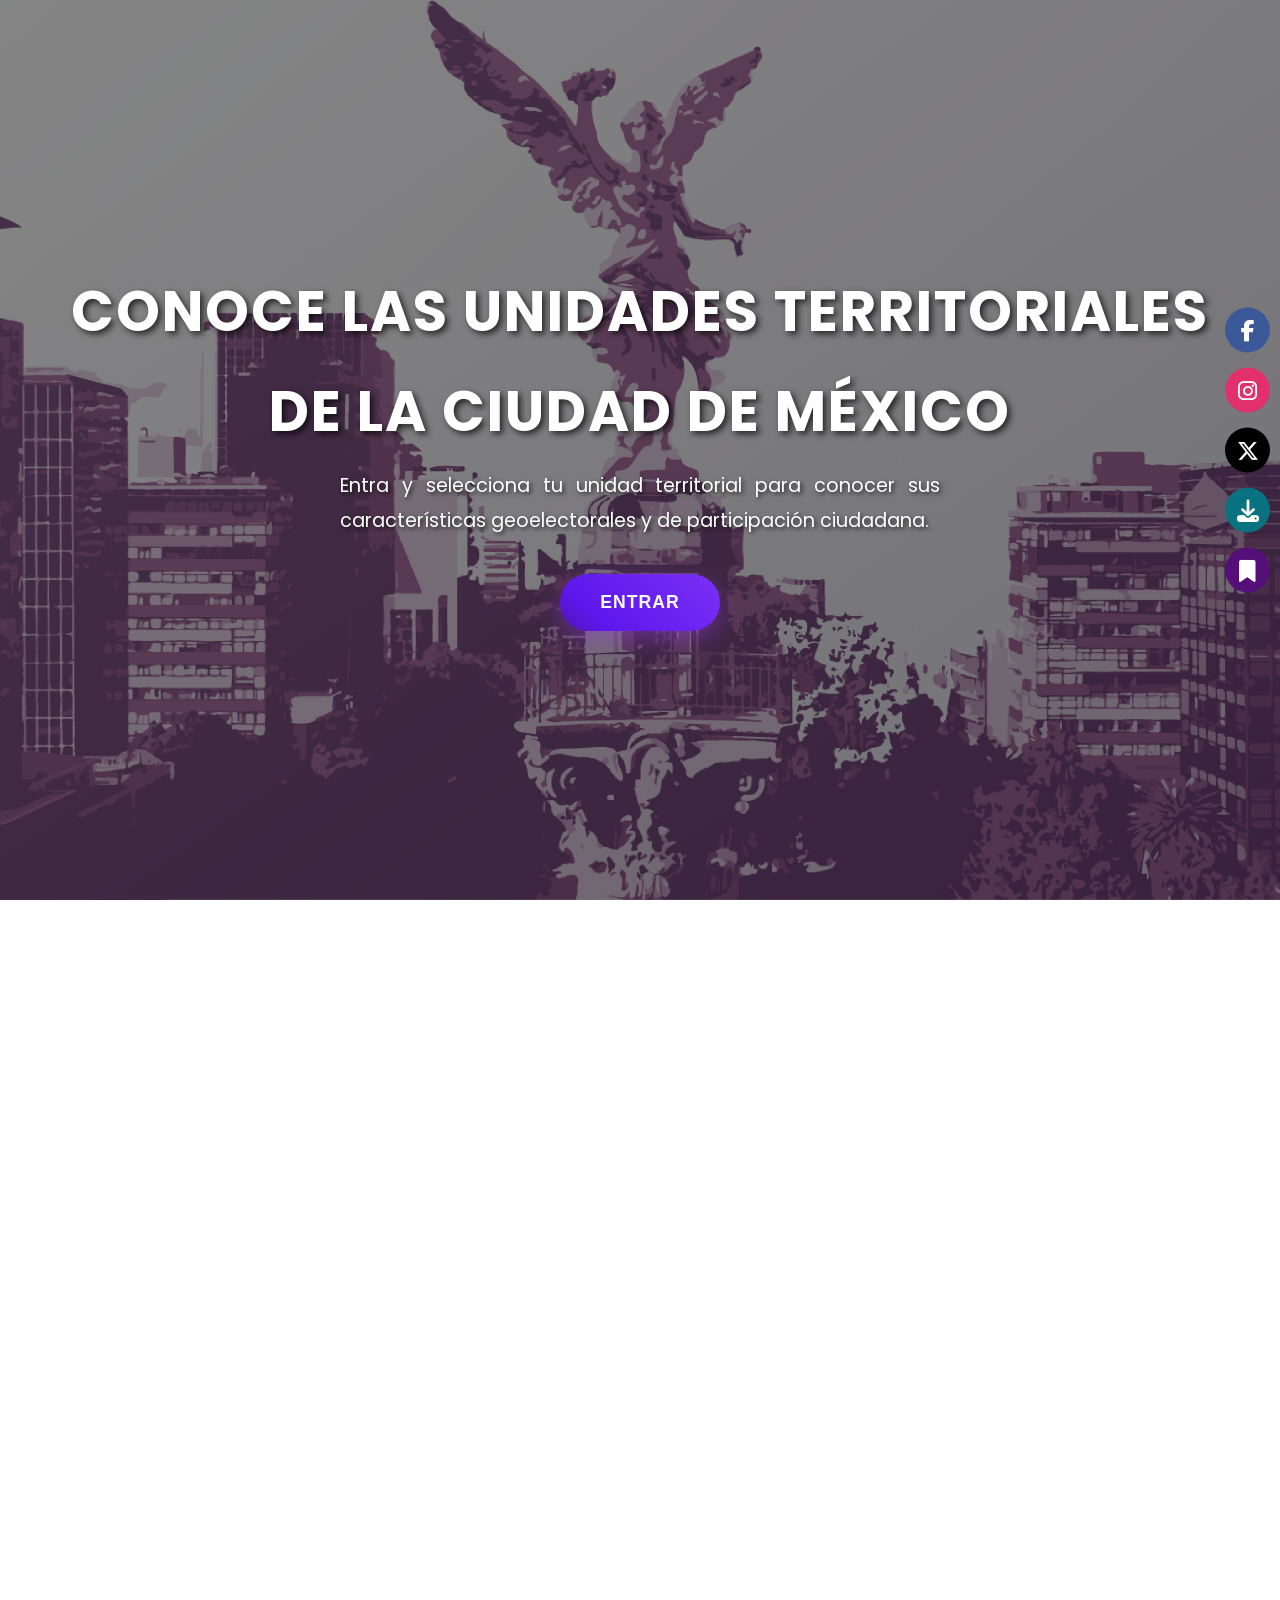
==== index.html @ c609c904 "Primer commit" ====
<!DOCTYPE html>
<html lang="es">
<head>

    <meta charset="UTF-8" />
    <meta name="viewport" content="width=device-width, initial-scale=1.0"/>
    <title>Sistema de Consulta - IECM</title>
    <link rel="stylesheet" href="styles/stylesIndex.css" />
    <link rel="stylesheet" href="styles/stylesDescargas.css" />
    <link href="https://fonts.googleapis.com/css2?family=Poppins:wght@300;400;500;600;700&display=swap" rel="stylesheet">
    <script src="https://cdn.jsdelivr.net/npm/sweetalert2@11"></script>
    <link href="https://fonts.googleapis.com/css2?family=Poppins:wght@300;400;500;600;700&display=swap" rel="stylesheet">
    <link rel="preconnect" href="https://fonts.googleapis.com">
    <link rel="preconnect" href="https://fonts.gstatic.com" crossorigin>
    <link href="https://fonts.googleapis.com/css2?family=Edu+NSW+ACT+Cursive:wght@400..700&display=swap" rel="stylesheet">
    
    <!-- Font Awesome -->
    <link rel="stylesheet" href="https://cdnjs.cloudflare.com/ajax/libs/font-awesome/6.5.0/css/all.min.css">

    <!-- LINK PARA CREAR EL XLSX  -->
    <script src="https://cdn.jsdelivr.net/npm/xlsx/dist/xlsx.full.min.js"></script>
    <!-- LIBRERIA EXCELJS -->
    <script src="https://cdn.jsdelivr.net/npm/exceljs@4.3.0/dist/exceljs.min.js"></script>

</head>
<body>

    <!--Prueba-->

    <!-- PÁGINA UNIFICADA -->
    <div class="unified-section">
        <!-- Fondo con la ciudad -->
        <div class="city-background"></div>

        <!-- Panel de contenido principal -->
        <div class="content-panel" id="contentPanel">
            <div class="panel-background" id="panelBackground"></div>
            <div class="panel-content">
                <div class="panel-text" id="panelTextContainer">

                    <!-- Estado inicial: Conoce las Características -->
                    <div class="initial-state" id="initialState">

                        <h2 class="panel-title">Conoce las Unidades Territoriales</h2>
                        <h3 class="panel-name">De la Ciudad de México</h3>
                        <p class="panel-description">Entra y selecciona tu unidad territorial para conocer sus características geoelectorales y de participación ciudadana.</p>
                        <button class="panel-button" id="btnSaberMas">ENTRAR</button>


                    </div>

                    <!-- Estado con hero content (oculto inicialmente) -->
                    <div class="hero-state hidden" id="heroState">
                        <div class="hero-content-inner">
                            <!-- Imagen -->
                            <div class="hero-image">
                                <!-- <img src="imagenes/iecm-paloma.png" alt="Visualización" /> -->
                            </div>

                            <!-- Texto -->
                            <div class="hero-text">
                                <h1 class="titulo-sombra">
                                    Sistema de Características Geoelectorales<br>
                                    y de Participación Ciudadana (Unidades Territoriales)
                                </h1>
                                <br>
                                <h1 class="titulo-animado">
                                    <span>Instituto Electoral</span>
                                    <span>Ciudad de México</span>
                                </h1>
                            </div>
                        </div>
                        <!--EXTO SICARUT EN LA ESQUINA INFERIOR DERECHA -->
                        <div class="sicarut-label">SICARUT</div>
                    </div>
                    

                    <!-- Estado dinámico para círculos seleccionados (oculto inicialmente) -->
                    <div class="dynamic-state hidden" id="dynamicState">
                        <h2 class="panel-title" id="panelTitle"></h2>
                        <h3 class="panel-name" id="panelName"></h3>
                        <p class="panel-description" id="panelDescription"></p>
                        <button class="panel-button" id="panelButton">Saber Más</button>
                    </div>


                    <!-- CONTADOR DE VISITAS -->
                    <div id="divContador" class="contador">

                        <div class="contador-item">

                        <span id="contador" class="contador-numero" data-target="150000"></span>
                            <!-- <p>Visitas</p> -->
                        </div>

                    </div>


                </div>
            </div>
        </div>

        <!-- Contenedor de círculos (oculto inicialmente) -->
        <!-- <div class="circles-container hidden" id="circlesContainer"> -->

            <!-- Círculo 1: Unidades Territoriales -->
            <!-- <div id="uts" class="circle-item" data-info="uts">
                <div class="circle-button"></div>
                <div class="ripple-effect"></div>
            </div>
             -->
            <!-- Círculo 2: Rasgos Geográficos -->
            <!-- <div id="caracteristicas" class="circle-item" data-info="caracteristicas">
                <div class="circle-button"></div>
                <div class="ripple-effect"></div>
            </div> -->

            <!-- Círculo 3: Nota Metodológica -->
            <!-- <div id="metodologia" class="circle-item" data-info="metodologica">
                <div class="circle-button"></div>
                <div class="ripple-effect"></div>
            </div> -->

            <!-- Círculo 4: Glosario -->
            <!-- <div id="glosario" class="circle-item" data-info="glosario">
                <div class="circle-button"></div>
                <div class="ripple-effect"></div>
            </div> -->

            <!-- Círculo 5: Conoce tu Unidad Territorial -->
            <!-- <div id="mapa-boton" class="circle-item" data-info="unidad-territorial">
                <div class="circle-button"></div>
                <div class="ripple-effect"></div>
            </div>

        </div> -->

        <div class="circles-container hidden" id="circlesContainer">

            <!-- Círculo 1: Unidades Territoriales -->
            <div id="uts" class="circle-item circle-uts" data-info="uts">
                <div class="circle-button"></div>
                <div class="ripple-effect"></div>
            </div>

            <!-- Círculo 2: Rasgos Geograficos -->
            <div id="caracteristicas" class="circle-item circle-caracteristicas" data-info="caracteristicas">
                <div class="circle-button"></div>
                <div class="ripple-effect"></div>
            </div>

            <!-- Círculo 3: Conoce tu Unidad Territorial -->
            <div id="mapa-boton" class="circle-item circle-mapa" data-info="unidad-territorial">
                <div class="circle-button"></div>
                <div class="ripple-effect"></div>
            </div>

            <!-- Círculo 4: Nota Metodologica -->
            <div id="metodologia" class="circle-item circle-metodologia" data-info="metodologica">
                <div class="circle-button"></div>
                <div class="ripple-effect"></div>
            </div>

            <!-- Círculo 5: Glosario -->
            <div id="glosario" class="circle-item circle-glosario" data-info="glosario"> 
                <div class="circle-button"></div>
                <div class="ripple-effect"></div>
            </div>

            <!-- CIRCULO 6: REFERENCIAS -->
            <div id="referencias" class="circle-item circle-referencias" data-info="referencias">
                <div class="circle-button"></div>
                <div class="ripple-effect"></div>
            </div>


        </div>


        <!-- MENU LATERAL DERECHO -->
        <div class="social-menu">

            <a href="https://www.facebook.com/InstitutoElectoralCM" target="_blank" class="facebook" data-tooltip="Síguenos en Facebook"><i class="fab fa-facebook-f"></i></a>
            <a href="https://www.instagram.com/ie_cm/" target="_blank" class="instagram" data-tooltip="Síguenos en Instagram"><i class="fab fa-instagram"></i></a>
            <a href="https://x.com/iecm" target="_blank" class="twitter" data-tooltip="Síguenos en X"><i class="fa-brands fa-x-twitter"></i></a>
            <a href="#" id="descargas" class="download" data-tooltip="Descarga de Datos" onclick="descarga()"><i class="fa-solid fa-download"></i></a>
            <!-- <a href="#" id="fuentes" class="fuentes" data-tooltip="Referencias" onclick="fuentes()"><i class="fa-solid fa-info"></i></a>              -->
            <a href="#credits" id="btn-credits" class="credits" data-tooltip="Créditos"><i class="fa-solid fa-bookmark"></i></a>

        </div>

        <!-- OVERLAY PARA SPINNER Y CREDITOS -->
        <div id="overlay" class="overlay hidden">

            <div id="spinner" class="spinner-box">

                <div class="blue-orbit leo"></div>
                <div class="green-orbit leo"></div>
                <div class="red-orbit leo"></div>
                <div class="white-orbit w1 leo"></div>
                <div class="white-orbit w2 leo"></div>
                <div class="white-orbit w3 leo"></div>

            </div>

            <div id="credits-content" class="credits-content hidden">

                <!-- <h2>Créditos</h2> -->

                <div class="credit-section">

                    <h3>DIRECCIÓN EJECUTIVA DE ORGANIZACIÓN ELECTORAL Y GEOESTADÍSTICA</h3>
                    <hr>
                    <h4>Héctor Alfredo Robles García</h4>
                    <!-- <p>Director Ejecutivo de Organización Electoral y Geoestadística</p> -->

                </div>

                <div class="credit-section">

                    <h3>DIRECCIÓN DE GEOGRAFÍA Y PROYECTOS ESPECIALES</h3>
                    <hr>
                    <h4>Susana Hernández Polo</h4>

                </div>

                <div class="credit-section">

                    <h3>SUBDIRECCIÓN DE INFORMACIÓN GEOGRÁFICA</h3>
                    <hr>
                    <h4>José Carlos Rueda Pérez</h4>
                    <!-- <h5>(Encargado de Despacho de la Subdirección de Información Geográfica)</h5> -->
                    <h5>(Encargado de Despacho)</h5>


                </div>

                <div class="credit-section">

                    <h3>JEFA DE DEPARTAMENTO DE ADMINISTRACIÓN DE PRODUCTOS CARTOGRÁFICOS</h3>
                    <hr>
                    <h4>Catalina Pérez Castro</h4>

                </div>

                <div class="credit-section">

                    <h3>JEFA DE DEPARTAMENTO DE PROCESAMIENTO Y ANÁLISIS CARTOGRÁFICO</h3>
                    <hr>
                    <h4>Fabiola Belem Bennetts Bautista</h4>
                    <!-- <h5>(Encargada de Despacho de la Jefatura de Departamento de Procesamiento y Análisis Cartográfico)</h5> -->
                    <h5>(Encargada de Despacho)</h5>


                </div>

                <div class="credit-section">

                    <h3>ANALISTAS</h3>
                    <hr>
                    <ul>
                        <!-- <li>Fabiola Belem Bennetts Bautista</li> -->
                        <li>Ignacio Vázquez Leal</li>
                        <li>José Francisco Escobar López</li>
                        <li>Mayte González Hernández</li>
                    </ul>

                </div>

                <div class="credit-section">

                    <h3>ASISTENTES OPERATIVOS</h3>
                    <hr>
                    <ul>
                        <li>Caren Liliana López López</li>
                        <li>Flor Araceli Ruiz Peña</li>
                        <li>León Felipe Neri Padua Hernández</li>
                        <li>Moisés Ibarra Mejía</li>
                    </ul>

                </div>

                <button onclick="closeOverlay()">Cerrar</button>

            </div>

        </div>

        <!-- OVERLAY PARA EL SPINNER DE NOTA METODOLOGICA -->
        <div id="overlay1" class="overlay1 hidden">
            <div class="spinner-box">
                <div class="blue-orbit leo"></div>
                <div class="green-orbit leo"></div>
                <div class="red-orbit leo"></div>
                <div class="white-orbit w1 leo"></div>
                <div class="white-orbit w2 leo"></div>
                <div class="white-orbit w3 leo"></div>
            </div>
        </div>

        <!-- OVERLAY PARA EL SPINNER DE DESCARGAS -->
        <div id="overlay2" class="overlay hidden">

            <div id="spinner2" class="spinner-box">

                <div class="blue-orbit leo"></div>
                <div class="green-orbit leo"></div>
                <div class="red-orbit leo"></div>
                <div class="white-orbit w1 leo"></div>
                <div class="white-orbit w2 leo"></div>
                <div class="white-orbit w3 leo"></div>

            </div>

            <div id="descargas">

                <div class="grid-container">

                    <div class="card">
                        <img src="https://picsum.photos/400/300?random=1" alt="">
                        <div class="card-text">Distribución Territorial</div>
                    </div>
                    <div class="card">
                        <img src="https://picsum.photos/400/300?random=2" alt="">
                        <div class="card-text">Composición Poblacional</div>
                    </div>
                    <div class="card">
                        <img src="https://picsum.photos/400/300?random=3" alt="">
                        <div class="card-text">Vivienda</div>
                    </div>
                    <div class="card">
                        <img src="https://picsum.photos/400/300?random=4" alt="">
                        <div class="card-text">Discapacidad</div>
                    </div>
                    <div class="card">
                        <img src="https://picsum.photos/400/300?random=5" alt="">
                        <div class="card-text">Etnicidad</div>
                    </div>
                    <div class="card">
                        <img src="https://picsum.photos/400/300?random=6" alt="">
                        <div class="card-text">Migración</div>
                    </div>
                    <div class="card">
                        <img src="https://picsum.photos/400/300?random=7" alt="">
                        <div class="card-text">Características Económicas</div>
                    </div>
                    <div class="card">
                        <img src="https://picsum.photos/400/300?random=8" alt="">
                        <div class="card-text">Características Educativas</div>
                    </div>
                    <div class="card">
                        <img src="https://picsum.photos/400/300?random=9" alt="">
                        <div class="card-text">Hogares Censales</div>
                    </div>
                    <div class="card">
                        <img src="https://picsum.photos/400/300?random=10" alt="">
                        <div class="card-text">Afiliación a Servicios de Salud</div>
                    </div>
                    <div class="card">
                        <img src="https://picsum.photos/400/300?random=11" alt="">
                        <div class="card-text">Situación Conyugal</div>
                    </div>

                </div>
                <button onclick="closeOverlayDescargas()">Cerrar</button>

            </div>

        </div>

        <!-- Preview tooltip para hover -->
        <div class="circle-preview" id="circlePreview">
            <div class="preview-title"></div>
            <div class="preview-name"></div>
        </div>

        <!-- OVERLAY PARA SPINNER Y FUENTES -->
        <!-- <div id="overlay3" class="overlay hidden">

            <div id="spinner" class="spinner-box">
                <div class="blue-orbit leo"></div>
                <div class="green-orbit leo"></div>
                <div class="red-orbit leo"></div>
                <div class="white-orbit w1 leo"></div>
                <div class="white-orbit w2 leo"></div>
                <div class="white-orbit w3 leo"></div>
            </div> -->

        <div id="fuentes-content" class="fuentes-content hidden">

            <h2>Referencias</h2>

            <div class="fuentes-section">

                <hr>

                <!-- 1 -->
                <p class="texto-infografia-glosario">
                    Acuerdo IECM/ACU-CG-100/2025, Acuerdo del Consejo General del Instituto Electoral de la Ciudad de México, por el que se aprueba el Marco Geográfico de Participación Ciudadana 2025, así como el Catálogo de Unidades Territoriales 2025 del Instituto Electoral de la Ciudad de México, México, IECM, 30 de octubre de 2025, en 
                    <a href="https://www.iecm.mx/www/taip/cg/acu/2025/IECM-ACU-CG-100-2025.pdf" target="_blank">consultar aquí</a>, [consulta hecha el 06 de Junio 2025].
                </p>

                <!-- 2 -->
                <p class="texto-infografia-glosario">
                    Aviso por el que se da a conocer la procedencia de la inscripción de 50 pueblos originarios en el Sistema de Registro y Documentación de Pueblos y Barrios Originarios y Comunidades Indígenas Residentes de la Ciudad de México, Gobierno de la Ciudad de México, 11 de mayo de 2023, en 
                    <a href="https://data.consejeria.cdmx.gob.mx/portal_old/uploads/gacetas/5160802c3575e70d6d8db2866666c60a.pdf" target="_blank">consultar aquí</a>,[consulta hecha el 08 de Agosto 2025].
                </p>

                <!-- 3 -->
                <p class="texto-infografia-glosario">
                    Aviso por el que se da a conocer la procedencia de la inscripción de 5 pueblos originarios en el Sistema de Registro y Documentación de Pueblos y Barrios Originarios y Comunidades Indígenas Residentes de la Ciudad de México, Gobierno de la Ciudad de México, 5 de agosto de 2024, en 
                    <a href="https://sepi.cdmx.gob.mx/storage/app/uploads/public/66b/213/1f8/66b2131f87c42919052048.pdf" target="_blank">consultar aquí</a>, [consulta hecha el 12 de Junio 2025].
                </p>

                <!-- 4 -->
                <p class="texto-infografia-glosario">
                    Aviso por el que se da a conocer la procedencia de la inscripción de 1 pueblo originario en el Sistema de Registro y Documentación de Pueblos y Barrios Originarios y Comunidades Indígenas Residentes de la Ciudad de México, Gobierno de la Ciudad de México, 2 de octubre de 2024, en 
                    <a href="https://data.consejeria.cdmx.gob.mx/portal_old/uploads/gacetas/aa9cac9ad13b209125f260cf1612f42a.pdf" target="_blank">consultar aquí</a>, [consulta hecha el 30 de Junio 2025].
                </p>

                <!-- 5 -->
                <p class="texto-infografia-glosario">
                    Código de Instituciones y Procedimientos Electorales de la Ciudad de México, actualización del 23 de diciembre de 2024, Gobierno de la Ciudad de México, en 
                    <a href="https://www.iecm.mx/www/marconormativo/docs/CIyPE_CDMX_2024-2.pdf" target="_blank">consultar aquí</a>, [consulta hecha el 04 de Junio 2025].
                </p>

                <!-- 6 -->
                <p class="texto-infografia-glosario">
                    Consejo Nacional de Evaluación de la Política de Desarrollo Social. Manual para el Diseño y la Construcción de Indicadores. Instrumentos principales para el monitoreo de programas sociales de México, México, DF, 2013, en 
                    <a href="https://www.coneval.org.mx/Informes/Coordinacion/Publicaciones%20oficiales/MANUAL_PARA_EL_DISENO_Y_CONTRUCCION_DE_INDICADORES.pdf" target="_blank">consultar aquí</a> [consulta hecha el 03 de junio de 2025].
                </p>

                <!-- 7 -->
                <p class="texto-infografia-glosario">
                    Constitución Política de la Ciudad de México, actualización del 27 de agosto de 2025, Gobierno de la Ciudad de México, en 
                    <a href="https://www.iecm.mx/www/marconormativo/docs/CPCDMX-04_2025.pdf" target="_blank">consultar aquí</a>, [consulta hecha el 02 de Junio 2025].
                </p>

                <!-- 8 -->
                <p class="texto-infografia-glosario">
                    Constitución Política de los Estados Unidos Mexicanos, actualización del 15 de octubre de 2005, Cámara de Diputados del H. Congreso de la Unión, en 
                    <a href="https://www.diputados.gob.mx/LeyesBiblio/pdf/CPEUM.pdf" target="_blank">consultar aquí</a>, [consulta hecha el 15 de Junio 2025].
                </p>

                <!-- 9 -->
                <p class="texto-infografia-glosario">
                    Decreto, que contiene el Programa Delegacional de Desarrollo Urbano para la Delegación Cuauhtémoc, Gobierno del distrito Federal, 29 de septiembre de 2008, en 
                    <a href="https://data.consejeria.cdmx.gob.mx/portal_old/uploads/gacetas/DECRETOCUAUHTEMOC_P1.pdf" target="_blank">consultar aquí</a>, [consulta hecha el 01 de Julio de 2025].
                </p>

                <!-- 10 -->
                <p class="texto-infografia-glosario">
                    Decreto. Autoridad de la Zona Patrimonio Mundial Natural y Cultural de la Humanidad en Xochimilco, Tláhuac y Milpa Alta, como órgano de apoyo a las actividades de la jefatura de gobierno en las delegaciones Xochimilco, Tláhuac y Milpa Alta de la Ciudad de México, Gobierno del Distrito Federal,11 de diciembre de 2012, en 
                    <a href="https://data.consejeria.cdmx.gob.mx/portal_old/uploads/gacetas/50c6c6f130ff1.pdf" target="_blank">consultar aquí</a>, [consulta hecha el 08 de Junio 2025].
                </p>

                <!-- 11 -->
                <p class="texto-infografia-glosario">
                    Espinosa-Zúñiga, J.J., "Aplicación de algoritmos Random Forest y XGBoost en una base de solicitudes de tarjetas de crédito, Ingeniería, investigación y tecnología, vol. XXVI, núm 4, México, octubre-diciembre 2025 en 
                    <a href="https://doi.org/10.22201/fi.25940732e.2020.21.3.022" target="_blank">consultar aquí</a>, [consulta hecha el 6 de junio de 2025].
                </p>

                <!-- 12 -->
                <p class="texto-infografia-glosario">
                    ESRI. Diccionario SIG, en 
                    <a href="https://support.esri.com/es-es/gis-dictionary/search?q=mapa+de+calor" target="_blank">consultar aquí</a>, [consulta hecha el 10 de julio de 2025].
                </p>

                <!-- 13 -->
                <p class="texto-infografia-glosario">
                    Gobierno de México, Secretaria de Hacienda y Crédito Público, Glosario de métodos de cálculo para indicadores, México, en 
                    <a href="https://www.transparenciapresupuestaria.gob.mx/work/models/PTP/Capacitacion/glosario_formulas_2015.pdf" target="_blank">consultar aquí</a>, [consulta hecha el 4 de junio de 2025].
                </p>

                <!-- 14 -->
                <p class="texto-infografia-glosario">
                    Instituto Electoral de la Ciudad de México, Sistema de Consulta del Marco Geográfico de Participación Ciudadana 2025, México, IECM, en 
                    <a href="https://scmgpc.iecm.mx/" target="_blank">consultar aquí</a>, [consulta hecha el 14 de Junio de 2025].
                </p>

                <!-- 15 -->
                <p class="texto-infografia-glosario">
                    Instituto Nacional de Estadística y geografía, Metodología de Indicadores de la Serie Histórica Censal, INEGI 2017, en 
                    <a href="https://www.inegi.org.mx/contenidos/programas/ccpv/cpvsh/doc/serie_historica_censal_met_indicadores.pdf" target="_blank">consultar aquí</a> [consulta hecha el 9 de junio de 2025].
                </p>

                <!-- 16 -->
                <p class="texto-infografia-glosario">
                    Instituto Nacional de Estadística y Geografía, Cuéntame de México, La población afromexicana o afrodescendiente en México, México, INEGI, en 
                    <a href="https://cuentame.inegi.org.mx/explora/poblacion/afrodescendientes/" target="_blank">consultar aquí</a> [consulta hecha el 4 de junio de 2025].
                </p>

                <!-- 17 -->
                <p class="texto-infografia-glosario">
                    Instituto Nacional de Estadística y Geografía, Marco Geoestadístico, INEGI, México, en 
                    <a href="https://www.inegi.org.mx/temas/mg/" target="_blank">consultar aquí</a> [consulta hecha el 6 de junio de 2025].
                </p>

                <!-- 18 -->
                <p class="texto-infografia-glosario">
                    Instituto Nacional de Estadística y Geografía, Principales resultados por AGEB y manzana urbana. Ciudad de México (datos 2020), México, INEGI, en 
                    <a href="https://www.inegi.org.mx/app/descarga/ficha.html?tit=326080&ag=0&f=csv" target="_blank">consultar aquí</a> [consulta hecha el 6 de junio de 2025].
                </p>

                <!-- 19 -->
                <p class="texto-infografia-glosario">
                    Instituto Nacional de Estadística y Geografía, Principales resultados por localidad (ITER). Ciudad de México (datos 2020), México, INEGI, en 
                    <a href="https://www.inegi.org.mx/app/descarga/ficha.html?tit=325907&ag=0&f=csv" target="_blank">consultar aquí</a> [consulta hecha el 6 de junio de 2025].
                </p>

                <!-- 20 -->
                <p class="texto-infografia-glosario">
                    Instituto Nacional de Geografía y Estadística, Glosario, México, en 
                    <a href="https://www.inegi.org.mx/app/glosario/default.html?p=Topo50#letraGloCse" target="_blank">consultar aquí</a> [consulta hecha el 11 de agosto de 2025].
                </p>

                <!-- 21 -->
                <p class="texto-infografia-glosario">
                    Instituto Nacional de Geografía y Estadística. Guía metodológica, México, en 
                    <a href="https://www.inegi.org.mx/programas/ccpv/2020/tableros/panorama/guia/" target="_blank">consultar aquí</a> [consulta hecha el 11 de junio de 2025].
                </p>

                <!-- 22 -->
                <p class="texto-infografia-glosario">
                    Ley de Participación Ciudadana de la Ciudad de México, actualización del 17 de diciembre de 2024, en 
                    <a href="https://www.iecm.mx/www/marconormativo/docs/8.Ley-PC-CDMX.pdf" target="_blank">consultar aquí</a>, [consulta hecha el 10 de Junio de 2025].
                </p>

                <!-- 23 -->
                <p class="texto-infografia-glosario">
                    Ley General del equilibrio ecológico y la protección al ambiente, actualización del 1 de abril de 2024, en 
                    <a href="http://www.diputados.gob.mx/LeyesBiblio/pdf/148_010424.pdf" target="_blank">consultar aquí</a>, [consulta hecha el 14 de Junio de 2025].
                </p>

                <!-- 24 -->
                <p class="texto-infografia-glosario">
                    Schuschny Andrés y Soto Humberto, Guía metodológica. Diseño de indicadores compuestos de desarrollo sostenible, Comisión Económica para América Latina y el Caribe, Santiago de Chile, 2009, en 
                    <a href="https://repositorio.cepal.org/server/api/core/bitstreams/a627f68b-9902-4fa2-a516-912a903ecf22/content" target="_blank">consultar aquí</a> [consulta hecha el 3 de junio de 2025].
                </p>

                <!-- 25 -->
                <p class="texto-infografia-glosario">
                    Secretaría del Medio Ambiente (SEDEMA), Desarrollo urbano, vivienda y territorio, Medio Ambiente y Cambio Climático, Ciudad de México, 2018, en 
                    <a href="https://datos.cdmx.gob.mx/dataset/suelo-de-conservacion" target="_blank">consultar aquí</a> [consulta hecha el 11 de junio de 2025].
                </p>

                <!-- 26 -->
                <p class="texto-infografia-glosario">
                    Sistema Nacional de Información Estadística y Geografía, Glosario del SNIEG 2023, México, en 
                    <a href="https://www.snieg.mx/Documentos/Normatividad/Historica/Glosario_Normatividad_SNIEG_2023.PDF" target="_blank">consultar aquí</a> [consulta hecha el 21 de julio de 2025].
                </p>

                <!-- 27 -->
                <p class="texto-infografia-glosario">
                    Universidad Abierta y a Distancia de México, "Demografía. Unidad 1, El conocimiento de la demografía", México, en 
                    <a href="https://dmd.unadmexico.mx/contenidos/DCSBA/BLOQUE1/GSS/03/HDEM/unidad_01/descargables/HDEM_U1_Contenido.pdf" target="_blank">consultar aquí</a>, [consulta hecha el 6 de junio de 2025].
                </p>

            </div>

        </div>

        



    </div>

    <!-- PRESENTACION -->
    <div id="impress-modal-uts" class="modal hidden impress-modal">

        <div id="impress-uts">

            <div id="step-uts-1" class="step" style="position: relative;">

                <div class="infografia-menu-lateral">

                    <h2>Presentación</h2>

                    <center><p><strong>Conocer nuestro entorno territorial es el primer paso para transformarlo</strong></p></center><br><br>

                    <p style="text-align: justify;">

                        El Sistema Características Geoelectorales y de Participación Ciudadana (Unidades Territoriales) es una herramienta diseñada para presentar y difundir información geoelectoral y de participación ciudadana correspondiente a las Unidades Territoriales que integran el Marco Geográfico de Participación Ciudadana de la Ciudad de México.
                        <br><br>
                       El Sistema integra indicadores sociodemográficos básicos derivados del Censo INEGI 2020, organizados en temas de interés para comprender nuestro entorno, como,  características de población, distribución territorial, vivienda, etnicidad, discapacidad, migración, economía, educación, hogares censales, servicios de salud y situación conyugal.
                        <br><br>
                        Conocer estos datos no es un ejercicio técnico, sino el primer paso para transitar de la intuición a la propuesta fundamentada, de la queja espontánea al argumento sólido, de la demanda aislada a la agenda territorial compartida. Este sistema convierte el espacio geográfico en conocimiento accesible para la ciudadanía, permitiendo que cada persona, organización o colectivo pueda comprender su entorno y, desde esa óptica, construir propuestas de transformación que visibilicen las múltiples realidades del territorio y fortalezcan la democracia participativa.
                        <br><br></p>


                         <p style="text-align: justify;">La organización del sistema comprende los siguientes apartados:</p><br><br>


                            <ul>
                                <li style="text-align: justify;">




                                   <strong>Marco Geográfico de Participación Ciudadana (MGPC)</strong> - En este apartado se presenta la composición actual del Marco Geográfico de Participación Ciudadana para los procesos de Participación Ciudadana.



                                </li><br><br>

                                <li style="text-align: justify;">

                                    <strong>Características Geoelectorales y de Participación Ciudadana</strong> - En este apartado se encuentran las funcionalidades del sistema junto con la información geoelectoral y de participación ciudadana de las unidades territoriales, indicadores sociodemográficos, información complementaria y las opciones para descargar los datos contenidos en el sistema.


                                </li><br><br>


                                <li style="text-align: justify;">

                                    <strong>Metodología</strong> - Aquí se describen brevemente las acciones y procedimientos empleados en la construcción del Sistema de Características Geoelectorales y de Participación Ciudadana (Unidades Territoriales), abarcando dos aspectos fundamentales: la recopilación de información y su procesamiento.


                                </li><br><br>


                                <li style="text-align: justify;">

                                    <strong>Glosario</strong> - Este apartado contiene conceptos  y/o definiciones que facilitan la comprensión de la información incluida en el Sistema de Características Geoelectorales y de Participación Ciudadana (Unidades Territoriales).


                                </li><br><br>


                                <!-- <li style="text-align: justify;">

                                    <strong>Glosario de Términos</strong>, en este apartado la persona usuaria podrá consultar algunos de los términos más relevantes para la mejor comprensión de las distintas secciones del sistema.

                                </li><br><br> -->                                

                            </ul>

                            <p style="text-align: justify;">De esta manera, el IECM ratifica su compromiso con la transparencia y disponibilidad de datos, la exploración tecnológica y el fortalecimiento de la participación ciudadana, ofreciendo a la ciudadanía una herramienta poderosa, accesible y moderna para el análisis y comprensión de nuestro territorio.</p>

                </div>

            </div>

        </div>
        <button class="close-modal">&times;</button>

    </div>

    <!-- MARCO GEOGRAFICO DE PARTICIPACION CIUDADANA  -->
    <div id="impress-modal-carac" class="modal hidden impress-modal">

        <div id="impress-carac">

            <div id="step-carac" class="step" style="position: relative;">

                <!-- LA DEMOCRACIA PARTICIPATIVA -->
                <div class="infografia-menu-lateral-mgpc">

                    <h2>
                        MARCO GEOGRÁFICO DE PARTICIPACIóN CIUDADANA
                    </h2>


                        <!-- <p style="text-align: justify;">

                            El Instituto Electoral de la Ciudad de México (IECM), como parte de sus atribuciones en materia de Participación Ciudadana, mantiene un trabajo constante en la revisión de los mecanismos e instrumentos que posibilitan la construcción de una ciudadanía más democrática y participativa.
                        </p><br> -->

                        <p style="text-align: justify;">

                            La actualización del Marco Geográfico de Participación Ciudadana (MGPC) es una atribución de la Dirección Ejecutiva de Organización Electoral y Geoestadística (DEOEyG) con fundamento en el artículo 96, fracción XI del Código de Instituciones y Procedimientos Electorales de la Ciudad de México (Código); así como en cumplimiento al artículo 83 y 116 de la Ley de Participación Ciudadana de la Ciudad de México (Ley de Participación).

                        </p><br>

                        <p style="text-align: justify;">

                            El MGPC 2025 se constituye como un instrumento técnico-cartográfico donde se materializa territorialmente el derecho constitucional a la participación ciudadana, definiendo espacios geográficos denominados Unidades Territoriales donde la ciudadanía puede ejercer la democracia directa y participativa de manera sistemática y efectiva.

                        </p><br>

                        <p style="text-align: justify;">

                            La conformación del MGPC se integra a partir de la base cartográfica digital vigente que proporciona el Instituto Nacional Electoral (INE); la notificación de registro de pueblos y barrios originarios que realiza la Secretaría de Pueblos y Barrios Originarios y Comunidades Indígenas Residentes de la Ciudad de México (SEPI); y aquellos ajustes en materia de nomenclatura de colonias que realiza la Secretaría de Planeación, Ordenamiento Territorial y Coordinación Metropolitana (antes SEDUVI).

                        </p><br>

                        <p style="text-align: justify;">

                            La delimitación geoelectoral del MGPC 2025 se conforma de 1,851 Unidades Territoriales, aprobadas por el Consejo General del Instituto Electoral de la Ciudad de México para efectos de Participación Ciudadana.

                        </p><br>

                        <p style="text-align: justify;"><i><strong>

                            Estas Unidades Territoriales constituyen el ámbito territorial exclusivo para la elección de Comisiones de Participación Comunitaria, así como para las consultas sobre Presupuesto Participativo.
                        </p></i></strong>


                </div>

            </div>

        </div>
        <button class="close-modal">&times;</button>

    </div>

    <!-- Nota Metodologica -->
    <div id="impress-modal-meto" class="modal hidden impress-modal">

        <!-- <div id="impress-meto">

            <div id="step-meto" class="step" data-x="0" data-y="0" data-scale="1" data-rotate-z="0">
                <h2>¿Qué son las Meto?</h2>
            </div>

            <div id="step-meto-1" class="step" data-x="2000" data-y="300" data-scale="0.9" data-rotate-y="65">
                <p>Son divisiones geográficas que delimitan el territorio de la Ciudad de México para la participación ciudadana.</p>
            </div>

            <div id="step-meto-2" class="step" data-x="4500" data-y="-600" data-z="400" data-scale="1.3" data-rotate-x="45">
                <h2>¿Cómo se utilizan las Meto?</h2>
            </div>

            <div id="step-meto-3" class="step" data-x="7500" data-y="400">
                <p>El IECM cuenta con un Sistema de Consulta del Marco Geográfico de Participación Ciudadana donde se pueden consultar estas unidades.</p>
            </div>

            <div id="step-meto-4" class="step" data-x="10500" data-y="1000" data-z="-1300" data-rotate="360" data-scale="2">
                <h2>¿Qué es la Participación Ciudadana?</h2>
            </div>

            <div id="step-meto-5" class="step" data-x="14000" data-y="400" data-z="-1700" data-rotate-x="180" data-rotate-z="90" data-scale="2.7">
                <p>Se refiere al conjunto de mecanismos y acciones a través de los cuales la ciudadanía puede intervenir activamente en la toma de decisiones públicas y en la vida política de la ciudad.</p>
            </div>

            <div id="step-meto-6" class="step" data-x="6500" data-y="1000" data-z="300" data-rotate-x="90" data-rotate-y="90" data-scale="1.2">
                <h2>Ejemplo de Participación Ciudadana</h2>
            </div>

            <div id="step-meto-7" class="step" data-x="8000" data-y="-1000" data-z="600" data-rotate-z="270" data-scale="0.8">
                <p>Los habitantes de una unidad territorial pueden proponer mejoras en su comunidad y votar por los proyectos a implementar.</p>
            </div>

            <div id="step-meto-10" class="step" data-x="12500" data-y="-800" data-z="200" data-rotate-x="-90" data-rotate-z="-180" data-scale="0.6">
                <h2>Impacto Comunitario</h2>
                <p>Las decisiones tomadas por la ciudadanía pueden transformar su entorno inmediato de manera significativa.</p>
            </div>

            <div id="step-meto-11" class="step" data-x="14000" data-y="0" data-z="0" data-rotate-x="360" data-rotate-y="360" data-rotate-z="360" data-scale="3">
                <h2>¡Participa!</h2>
                <p>Tu voz cuenta. Involúcrate en tu comunidad y ejerce tus derechos ciudadanos.</p>
            </div>
        </div> -->

        <button class="close-modal">&times;</button>

    </div>

    <!-- Glosario -->
    <div id="impress-modal-glosa" class="modal hidden impress-modal">

        <div id="impress-glos">

            <div id="step-glos" class="step-glos" style="position: relative;">
                <!-- Índice alfabético lateral -->
                <div class="indice-alfabetico">
                    <a href="#letra-a" class="indice-letra">A</a>
                    <a href="#letra-c" class="indice-letra">C</a>
                    <a href="#letra-d" class="indice-letra">D</a>
                    <a href="#letra-e" class="indice-letra">E</a>
                    <a href="#letra-f" class="indice-letra">F</a>
                    <a href="#letra-i" class="indice-letra">I</a>
                    <a href="#letra-l" class="indice-letra">L</a>
                    <a href="#letra-m" class="indice-letra">M</a>
                    <a href="#letra-p" class="indice-letra">P</a>
                    <a href="#letra-r" class="indice-letra">R</a>
                    <a href="#letra-s" class="indice-letra">S</a>
                    <a href="#letra-u" class="indice-letra">U</a>
                    <a href="#letra-z" class="indice-letra">Z</a>
                </div>

              <!-- BLOQUE 1 -->
              <div class="infografia-menu-lateral">

                <h2>Glosario</h2>

                <h3 class="letra-seccion" id="letra-a">A</h3><br>
                <h3>Afromexicano(a) o afrodescendiente:</h3>
                <p class="texto-infografia-glosario">
                  Son aquellas personas con raíces o antepasados provenientes del continente africano y que llegaron a México durante la colonia, para trabajar en condiciones de esclavitud en haciendas, minas, talleres y en servicios del hogar.
                </p>
                <h3>Alcaldía:</h3>
                <p class="texto-infografia-glosario">
                  De acuerdo con el artículo 2, fracción II, de la Ley de Participación Ciudadana de la Ciudad de México, se refiere al órgano político administrativo que se integra por un alcalde o alcaldesa y un concejo de personas electas por votación universal, libre, secreta y directa para un periodo de tres años.
                </p>
                <h3>Análisis espacial:</h3>
                <p class="texto-infografia-glosario">
                  Proceso de manipular información espacial para extraer información nueva y significativa a partir de los datos originales. Generalmente para realizar un análisis espacial se utilizan Sistemas de Información Geográfica (SIG).
                </p>
                <h3>Área de Conservación patrimonial:</h3>
                <p class="texto-infografia-glosario">
                  Son los perímetros en donde aplican normas y restricciones específicas con el objeto de salvaguardar su fisonomía, para conservar, mantener y mejorar el patrimonio arquitectónico y ambiental, la imagen urbana y las características de la traza y del funcionamiento de barrios, calles históricas o típicas, sitios arqueológicos o históricos y sus entornos tutelares, los monumentos nacionales y todos aquellos elementos que sin estar formalmente catalogados merecen tutela en su conservación y consolidación.
                </p>
                <h3>Área Natural Protegida:</h3>
                <p class="texto-infografia-glosario">
                  De acuerdo con el artículo 44 de la Ley General del equilibrio ecológico y la protección al ambiente, se refiere a las zonas del territorio nacional y aquellas sobre las que la nación ejerce su soberanía y jurisdicción, en donde los ambientes originales no han sido significativamente alterados por la actividad del ser humano o que requieren ser preservadas y restauradas y están sujetas al régimen previsto en la ley.
                </p>
                <h3>Autoridad de la Zona Patrimonio:</h3>
                <p class="texto-infografia-glosario">
                  Es un órgano desconcentrado de la Jefatura de Gobierno de la Ciudad de México con el objetivo de consolidar, ampliar y eficientar las políticas, programas y acciones del gobierno de la Ciudad en materia de investigación, difusión, protección ecológica, conservación, mantenimiento, restauración y desarrollo sustentable, así como la realización y promoción de actividades sociales, culturales, artísticas y académicas tendientes a la preservación de dicha zona.
                </p>


                <h3 class="letra-seccion" id="letra-c">C</h3><br>
                <h3>Cartografía electoral local:</h3>
                <p class="texto-infografia-glosario">
                  Es la representación gráfica que elabora el Instituto Electoral de la Ciudad de México para el ejercicio de sus atribuciones electorales locales, de acuerdo con la base cartográfica digital vigente proporcionada por el INE.
                </p>
                <h3>Ciudadana (o):</h3>
                <p class="texto-infografia-glosario">
                  Conforme al artículo 34 de la Constitución Federal, son ciudadanos de la República los varones y mujeres que, teniendo la calidad de mexicanos, reúnan, además, los siguientes requisitos:
                  <div class="texto-infografia-lista">
                    <ul>
                      <li>Haber cumplido 18 años</li>
                      <li>Tener un modo honesto de vivir</li>
                    </ul>
                    <p>
                      <!-- <sup>1</sup><b> Artículo 34</b> de la Constitución Política de los Estados Unidos Mexicanos. -->
                    </p>
                  </div>
                </p>
                <h3>Coeficiente Kappa (κ):</h3>
                <p class="texto-infografia-glosario">
                  Medida estadística que evalúa el grado de acuerdo o concordancia entre dos observadores, evaluadores o instrumentos que clasifican los mismos elementos en categorías mutuamente excluyentes, considerando el acuerdo que podría ocurrir por azar. Su valor oscila entre -1 y 1, donde 1 indica un acuerdo perfecto, 0 un acuerdo equivalente al azar y valores negativos un desacuerdo menor al esperado por azar. Se utiliza comúnmente para medir la fiabilidad interevaluador o la consistencia entre diferentes métodos de clasificación.
                </p>
                <h3>Curvas de nivel:</h3>
                <p class="texto-infografia-glosario">
                  Línea imaginaria que une puntos con la misma altura con respecto al Sistema Geodésico Vertical, empleada para representar el relieve del terreno.
                </p>


                <H3 class="letra-seccion" id="letra-d">D</H3><br>
                <h3>Demarcación territorial:</h3>
                <p class="texto-infografia-glosario">
                  De acuerdo con el artículo 2, fracción IX de la Ley de Participación Ciudadana de la Ciudad de México, es base de la división y de la organización político-administrativa de la Ciudad de México.
                </p>
                <h3>Demografía estática:</h3>
                <p class="texto-infografia-glosario">
                  La demografía estática estudia cómo es la población en un momento concreto del tiempo.
                  <!-- <div class="texto-infografia-lista">
                    <ul>
                      <li>Cuántos individuos componen la población: ¿Cuántos son?, es decir, cuántas personas residen en un territorio geográficamente bien delimitado.</li>
                      <li>Cualidades de esa población: ¿Quiénes son?, las características de persona con interés demográfico son; sexo, edad, estado civil, lugar de nacimiento, lengua hablada, nacionalidad, nivel de instrucción y características económicas.</li>
                      <li>Zona geográfica en que asientan: ¿Dónde viven?, nos proporciona información de cómo es el territorio en el que viven.</li>
                    </ul>
                  </div> -->
                </p>
                <h3>Distrito electoral local uninominal:</h3>
                <p class="texto-infografia-glosario">
                  Ámbito espacial determinado por la autoridad electoral competente. Todos los electores para sufragar se ubican conforme a su domicilio en distritos electorales. Cada uno de ellos se divide en secciones, las cuales corresponden a las casillas en donde determinado número de electores depositarán sus votos durante la elección.
                </p>


                <H3 class="letra-seccion" id="letra-e">E</H3><br>
                <h3>Espacio geográfico:</h3>
                <p class="texto-infografia-glosario">
                  Es el espacio accesible al hombre, usado por los humanos para su existencia; se presenta como el soporte de unos sistemas de relaciones, determinándose unas a partir de los elementos del medio físico (arquitectura de los volúmenes rocosos, clima, vegetación), y las otras procedentes de las sociedades humanas que ordenan el espacio en función de la densidad del poblamiento, de la organización social y económica, del nivel de las técnicas, en una palabra, de todo el tupido tejido histórico que constituye una civilización.
                </p>


                <H3 class="letra-seccion" id="letra-f">F</H3><br>
                <h3>Filtrado geométrico:</h3>
                <p class="texto-infografia-glosario">
                  Técnica utilizada en el procesamiento de imágenes o señales que aplica operaciones matemáticas basadas en la forma, estructura o geometría de los objetos presentes en la imagen. Su objetivo es resaltar, suavizar, eliminar o modificar detalles específicos según sus características geométricas, como bordes, contornos o áreas. Se emplea comúnmente para mejorar la calidad visual, reducir el ruido o facilitar el análisis de formas en imágenes digitales.
                </p>


                <H3 class="letra-seccion" id="letra-i">I</H3><br>
                <h3>Imagen satelital:</h3>
                <p class="texto-infografia-glosario">
                  Cobertura de malla cuyos valores de atributo son una representación numérica de un parámetro físico.
                </p>
                <h3>Índice compuesto:</h3>
                <p class="texto-infografia-glosario">
                  Representación simplificada que busca resumir un concepto multidimensional en un índice simple.
                  En términos técnicos, un índice se define como una función de una o más variables, que conjuntamente “miden”
                  una característica o atributo de los individuos en estudio.
                </p>


                <H3 class="letra-seccion" id="letra-l">L</H3><br>
                <h3>Lista nominal:</h3>
                <p class="texto-infografia-glosario">
                  Relación de ciudadanos que contiene el nombre, dirección, distrito y sección de quienes cuentan con su Credencial para Votar vigente y están incluidos en el Padrón Electoral. También cuenta con una fotografía impresa idéntica a la de la Credencial para Votar más reciente.
                </p>


                <H3 class="letra-seccion" id="letra-m">M</H3><br>
                <h3>Mapa de calor:</h3>
                <p class="texto-infografia-glosario">
                  Estilo de simbología que muestra la distribución relativa de la densidad de puntos utilizando una rampa de color continua que implica la temperatura que va de frío (puntos oscuros) a caliente (muchos puntos).
                </p>
                <h3>Marco Geográfico de Participación Ciudadana (MGPC):</h3>
                <p class="texto-infografia-glosario">
                  Es la delimitación geoelectoral en unidades territoriales, aprobadas por el Consejo General del IECM, para efectos de Participación Ciudadana. Ámbito territorial exclusivo para la Elección de Comisiones de Participación Comunitaria (COPACO), así como para las consultas sobre presupuesto participativo.
                </p>
                <h3>Marco Geográfico Electoral Local (MGEL):</h3>
                <p class="texto-infografia-glosario">
                  Ámbito territorial integrado por el territorio de la Ciudad de México, con la división de las 16 demarcaciones territoriales, para la elección de alcalde o alcaldesa; la delimitación de los 33 distritos electorales uninominales locales, para elegir a 33 diputados o diputadas uninominales; 121 circunscripciones, para la designación de 121 concejales o concejalas de mayoría relativa; y 5 mil 589 secciones electorales.
                </p>


                <H3 class="letra-seccion" id="letra-p">P</H3><br>
                <h3>Participación ciudadana:</h3>
                <p class="texto-infografia-glosario">
                  De acuerdo con el artículo 3 de la Ley de Participación ciudadana de la Ciudad de México, se refiere al conjunto de actividades mediante las cuales toda persona tiene el derecho individual o colectivo para intervenir en las decisiones públicas, deliberar, discutir y cooperar con las autoridades, así como para incidir en la formulación, ejecución y evaluación de las políticas y actos de gobierno de manera efectiva, amplia, equitativa, democrática y accesible; y en el proceso de planeación, elaboración, aprobación, gestión, evaluación y control de planes, programas, políticas y presupuestos públicos.
                </p>
                <h3>Perfil altimétrico:</h3>
                <p class="texto-infografia-glosario">
                  Diagrama que muestra el cambio de elevación de una superficie a lo largo de una ruta terrestre y tiene como base las curvas de nivel.
                </p>
                <h3>Persona no binaria:</h3>
                <p class="texto-infografia-glosario">
                  Personas que no se identifican como varones ni como mujeres, sino con una identidad de género no binaria, se encuentra fuera del patrón binario hombre-mujer, ya que comprende que la identidad no es únicamente femenina o masculino.
                </p>
                <h3>Población:</h3>
                <p class="texto-infografia-glosario">
                  Personas con características diversas, que comparten entre otras cosas el territorio, la historia, el idioma y algunas costumbres.
                </p>
                <h3>Pueblo y / o barrio originario:</h3>
                <p class="texto-infografia-glosario">
                  Los pueblos y barrios originarios son aquellos que descienden de poblaciones asentadas en el territorio actual de la Ciudad de México desde antes de la colonización y del establecimiento de las fronteras actuales y que conservan sus propias instituciones sociales, económicas, culturales y políticas, sistemas normativos propios, tradición histórica, territorialidad y cosmovisión, o parte de ellas.
                </p>


                <H3 class="letra-seccion" id="letra-r">R</H3><br>
                <h3>Random Forest:</h3>
                <p class="texto-infografia-glosario">
                  Es una técnica de aprendizaje supervisado que genera múltiples árboles de decisión sobre un conjunto de datos de entrenamiento: los resultados obtenidos se combinan a fin de obtener un modelo único más robusto en comparación con los resultados de cada árbol por separado. La medida de evaluación que se utilizó fue Out-of-Bag Score (OOB Score), permitiendo estimar el rendimiento del modelo sin necesidad de un conjunto de validación independiente. El OOB Score indica qué tan bien generaliza el modelo a datos no vistos, funcionando como una estimación interna de su precisión o error.
                </p>
                <h3>Reescalamiento:</h3>
                <p class="texto-infografia-glosario">
                  Técnica estadística que consiste en transformar los niveles de las variables para llevarlos al intervalo [0,1], empleando la distancia entre los valores máximos y mínimos que la variable adquiere considerando todos los datos de la variable conjuntamente.
                </p>


                <H3 class="letra-seccion" id="letra-s">S</H3><br>
                <h3>Sección electoral:</h3>
                <p class="texto-infografia-glosario">
                  Fracción territorial de los distritos electorales uninominales para la inscripción de los ciudadanos en el Padrón Electoral y en las listas nominales de electores. Cada sección tendrá como mínimo 100 electores y como máximo 3,000.
                </p>
                <h3>Sistema de Información Geográfica:</h3>
                <p class="texto-infografia-glosario">
                  Es un entorno para recopilar, gestionar y analizar datos. Arraigado en la ciencia de la geografía, el SIG integra muchos tipos de datos. Analiza la ubicación espacial y organiza capas de información en visualizaciones usando mapas y escenas 3D. Con esta capacidad única, los SIG revelan conocimientos más profundos de los datos, como patrones, relaciones y situaciones, ayudando a los usuarios a tomar decisiones más inteligentes.
                </p>


                <H3 class="letra-seccion" id="letra-u">U</H3><br>
                <h3>Unidades Territoriales:</h3>
                <p class="texto-infografia-glosario">
                  De acuerdo con el artículo 2, fracción XXVI de la Ley de Participación Ciudadana, es el ámbito territorial clasificado en colonias, unidades habitacionales, pueblos y barrios originarios que establezca el IECM, para efectos de participación ciudadana.
                </p>

                <H3 class="letra-seccion" id="letra-z">Z</H3><br>
                <h3>Zona de valor ambiental:</h3>
                <p class="texto-infografia-glosario">
                  Son espacios verdes de la Ciudad de México que han sido modificados por la actividad humana, pero que aún conservan características que permiten preservarlas o restaurarlas, ya que son importantes para la sustentabilidad y el funcionamiento de la ciudad.
                </p>

              </div>

              <!-- BLOQUE 2 -->
              <!-- <div class="infografia-menu-lateral">

                <h3>Ciudadana (o):</h3>
                <p class="texto-infografia-glosario">
                  Son ciudadanos de la República los varones y mujeres que, teniendo la calidad de mexicanos, reúnan, además, los siguientes requisitos:
                  <div class="texto-infografia-lista">
                    <ul>
                      <li>Haber cumplido 18 años</li>
                      <li>Tener un modo honesto de vivir</li>
                    </ul>
                    <p>
                      <sup>1</sup><b> Artículo 34</b> de la Constitución Política de los Estados Unidos Mexicanos.
                    </p>
                  </div>
                </p>

                <h3>Demarcación territorial:</h3>
                <p class="texto-infografia-glosario">
                  Base de la división y de la organización político-administrativa de la Ciudad de México.
                </p>

                <h3>Demografía estática:</h3>
                <p class="texto-infografia-glosario">
                  La demografía estática estudia cómo es la población en un momento concreto del tiempo. Estudia varios aspectos de la población:
                  <div class="texto-infografia-lista">
                    <ul>
                      <li>Cuántos individuos componen la población: ¿Cuántos son?, es decir, cuántas personas residen en un territorio geográficamente bien delimitado.</li>
                      <li>Cualidades de esa población: ¿Quiénes son?, las características de persona con interés demográfico son; sexo, edad, estado civil, lugar de nacimiento, lengua hablada, nacionalidad, nivel de instrucción y características económicas.</li>
                      <li>Zona geográfica en que asientan: ¿Dónde viven?, nos proporciona información de cómo es el territorio en el que viven.</li>
                    </ul>
                  </div>
                </p>

                <h3>Distrito electoral local uninominal:</h3>
                <p class="texto-infografia-glosario">
                  Ámbito espacial determinado por la autoridad electoral competente. Todos los electores para sufragar se ubican conforme a su domicilio en distritos electorales.
                  Cada uno de ellos se divide en secciones, las cuales corresponden a las casillas donde determinado número de electores depositarán sus votos durante la elección.
                </p>

              </div> -->

              <!-- BLOQUE 3 -->
              <!-- <div class="infografia-menu-lateral">

                <h3>Espacio geográfico:</h3>
                <p class="texto-infografia-glosario">
                  Es el espacio accesible al hombre, usado por los humanos para su existencia; se presenta como el soporte de unos sistemas de relaciones,
                  determinándose unas a partir de los elementos del medio físico (arquitectura de los volúmenes rocosos, clima, vegetación), y las otras
                  procedentes de las sociedades humanas que ordenan el espacio en función de la densidad del poblamiento, de la organización social y económica,
                  del nivel de las técnicas, en una palabra, de todo el tupido tejido histórico que constituye una civilización.
                </p>

                <h3>Índice compuesto:</h3>
                <p class="texto-infografia-glosario">
                  Representación simplificada que busca resumir un concepto multidimensional en un índice simple.
                  En términos técnicos, un índice se define como una función de una o más variables, que conjuntamente “miden”
                  una característica o atributo de los individuos en estudio.
                </p>

                <h3>Lista nominal:</h3>
                <p class="texto-infografia-glosario">
                  Relación de ciudadanos que contiene el nombre, dirección, distrito y sección de quienes cuentan con su Credencial para Votar vigente
                  y están incluidos en el Padrón Electoral. También cuenta con una fotografía impresa idéntica a la de la Credencial para Votar más reciente.
                </p>

                <h3>Marco Geográfico de Participación Ciudadana (MGPC):</h3>
                <p class="texto-infografia-glosario">
                  Es la delimitación geoelectoral en unidades territoriales, aprobadas por el Consejo General del IECM, para efectos de Participación Ciudadana.
                  Ámbito territorial exclusivo para la Elección de Comisiones de Participación Comunitaria (COPACO), así como para las consultas sobre presupuesto participativo.
                </p>

              </div> -->

              <!-- BLOQUE 4 -->
              <!-- <div class="infografia-menu-lateral">

                <h3>Marco Geográfico Electoral Local (MGEL):</h3>
                <p class="texto-infografia-glosario">
                  Ámbito territorial integrado por el territorio de la Ciudad de México, con la división de las 16 demarcaciones territoriales,
                  para la elección de alcalde o alcaldesa; la delimitación de los 33 distritos electorales uninominales locales, para elegir a 33 diputados o diputadas uninominales;
                  121 circunscripciones, para la designación de 121 concejales o concejalas de mayoría relativa; y 5 mil 579 secciones electorales.
                </p>

                <h3>Participación ciudadana:</h3>
                <p class="texto-infografia-glosario">
                  Conjunto de actividades mediante las cuales toda persona tiene el derecho individual o colectivo para intervenir en las decisiones públicas,
                  deliberar, discutir y cooperar con las autoridades, así como para incidir en la formulación, ejecución y evaluación de las políticas y actos de gobierno
                  de manera efectiva, amplia, equitativa, democrática y accesible.
                </p>

                <h3>Persona no binaria:</h3>
                <p class="texto-infografia-glosario">
                  Personas que no se identifican como varones ni como mujeres, sino con una identidad de género no binaria, se encuentra fuera del patrón binario hombre-mujer,
                  ya que comprende que la identidad no es únicamente femenina o masculina.
                </p>

                <h3>Población:</h3>
                <p class="texto-infografia-glosario">
                  Personas con características diversas, que comparten entre otras cosas el territorio, la historia, el idioma y algunas costumbres.
                </p>

              </div> -->

              <!-- BLOQUE 5 -->
              <!-- <div class="infografia-menu-lateral">

                <h3>Pueblo y / o barrio originario:</h3>
                <p class="texto-infografia-glosario">
                  Los pueblos y barrios originarios son aquellos que descienden de poblaciones asentadas en el territorio actual de la Ciudad de México desde antes de la colonización
                  y del establecimiento de las fronteras actuales y que conservan sus propias instituciones sociales, económicas, culturales y políticas, sistemas normativos propios,
                  tradición histórica, territorialidad y cosmovisión, o parte de ellas.
                </p>

                <h3>Reescalamiento:</h3>
                <p class="texto-infografia-glosario">
                  Técnica estadística que consiste en transformar los niveles de las variables para llevarlos al intervalo [0,1],
                  empleando la distancia entre los valores máximos y mínimos que la variable adquiere considerando todos los datos de la variable conjuntamente.
                </p>

                <h3>Sección electoral:</h3>
                <p class="texto-infografia-glosario">
                  Fracción territorial de los distritos electorales uninominales para la inscripción de los ciudadanos en el Padrón Electoral y en las listas nominales de electores.
                  Cada sección tendrá como mínimo 100 electores y como máximo 3,000.
                </p>

                <h3>Sistema de Información Geográfica:</h3>
                <p class="texto-infografia-glosario">
                  Sistema de información geográfica (SIG) es un entorno para recopilar, gestionar y analizar datos.
                  Arraigado en la ciencia de la geografía, el SIG integra muchos tipos de datos.
                  Analiza la ubicación espacial y organiza capas de información en visualizaciones usando mapas y escenas 3D.
                  Con esta capacidad única, los SIG revelan conocimientos más profundos de los datos, como patrones, relaciones y situaciones,
                  ayudando a los usuarios a tomar decisiones más inteligentes.
                </p>

                <h3>Unidades Territoriales:</h3>
                <p class="texto-infografia-glosario">
                  Ámbito territorial clasificado en colonias, unidades habitacionales, pueblos y barrios originarios que establezcan el IECM,
                  para efectos de participación ciudadana (Ley de participación ciudadana de la Ciudad de México).
                </p>

              </div> -->

            </div>

        </div>

        <button class="close-modal">&times;</button>

    </div>

    <!--REFERENCIAS-->
    <div id="impress-modal-referencias" class="modal hidden impress-modal">


        <div id="impress-referencias" class="impress-referencias">
            <div class="marca-central"></div>
            <div class="marca-derecha"></div>

            <div class="fuentes-section-referencias">

                <!-- REFERENCIAS -->
                <div class="imagenes-referencias">

                    <h2>Referencias</h2>

                    <!-- 1 -->
                    <p class="texto-infografia-glosario">
                        Acuerdo IECM/ACU-CG-110/2025, cuerdo del Consejo General del Instituto Electoral de la Ciudad de México, por el que se aprueba el ajuste al Marco Geográfico de Participación Ciudadana 2025, así como al Catálogo de Unidades Territoriales 2025, en términos de la inscripción de Pueblos y Barrios Originarios al Sistema de Registro de la Secretaría de Pueblos y Barrios Originarios, y Comunidades Indígenas Residentes en la Ciudad de México, México, IECM, 17 de diciembre de 2025, en 
                        <a href="https://www.iecm.mx/www/taip/cg/acu/2025/IECM-ACU-CG-110-2025.pdf" target="_blank">consultar aquí</a>, [consulta hecha el 17 de diciembre de 2025].
                    </p>

                     <!-- 2 -->
                    <p class="texto-infografia-glosario">
                        Acuerdo IECM/ACU-CG-100/2025, Acuerdo del Consejo General del Instituto Electoral de la Ciudad de México, por el que se aprueba el Marco Geográfico de Participación Ciudadana 2025, así como el Catálogo de Unidades Territoriales 2025 del Instituto Electoral de la Ciudad de México, México, IECM, 30 de octubre de 2025, en 
                        <a href="https://www.iecm.mx/www/taip/cg/acu/2025/IECM-ACU-CG-100-2025.pdf" target="_blank">consultar aquí</a>, [consulta hecha el 03 de Noviembre 2025].
                    </p>

                    <!-- 3-->
                    <p class="texto-infografia-glosario">
                    Aviso por el que se da a conocer la procedencia de inscripción de 15 pueblos y 22 barrios originarios en el Sistema de Registro y Documentación de Pueblos y Barrios Originarios y Comunidades Indígenas Residentes de la Ciudad de México, 16 de diciembre de 2025, en 
                    <a href="https://data.consejeria.cdmx.gob.mx/portal_old/uploads/gacetas/9c4dda59435ee24bf3af1a9d4f0271dc.pdf" target="_blank">consultar aquí</a>, [consulta hecha el 17 de diciembre de 2025].
                    </p>

                    <!-- 4 -->
                    <p class="texto-infografia-glosario">
                        Aviso por el que se da a conocer la procedencia de la inscripción de 1 pueblo originario en el Sistema de Registro y Documentación de Pueblos y Barrios Originarios y Comunidades Indígenas Residentes de la Ciudad de México, Gobierno de la Ciudad de México, 2 de octubre de 2024, en 
                        <a href="https://data.consejeria.cdmx.gob.mx/portal_old/uploads/gacetas/aa9cac9ad13b209125f260cf1612f42a.pdf" target="_blank">consultar aquí</a>, [consulta hecha el 30 de Junio 2025].
                    </p>

                    <!-- 5 -->
                    <p class="texto-infografia-glosario">
                        Aviso por el que se da a conocer la procedencia de la inscripción de 5 pueblos originarios en el Sistema de Registro y Documentación de Pueblos y Barrios Originarios y Comunidades Indígenas Residentes de la Ciudad de México, Gobierno de la Ciudad de México, 5 de agosto de 2024, en 
                        <a href="https://sepi.cdmx.gob.mx/storage/app/uploads/public/66b/213/1f8/66b2131f87c42919052048.pdf" target="_blank">consultar aquí</a>, [consulta hecha el 12 de Junio 2025].
                    </p>

                    <!-- 6 -->
                    <p class="texto-infografia-glosario">
                        Aviso por el que se da a conocer la procedencia de la inscripción de 50 pueblos originarios en el Sistema de Registro y Documentación de Pueblos y Barrios Originarios y Comunidades Indígenas Residentes de la Ciudad de México, Gobierno de la Ciudad de México, 11 de mayo de 2023, en 
                        <a href="https://data.consejeria.cdmx.gob.mx/portal_old/uploads/gacetas/5160802c3575e70d6d8db2866666c60a.pdf" target="_blank">consultar aquí</a>,[consulta hecha el 08 de Agosto 2025].
                    </p>

                    <!-- 7 -->
                    <p class="texto-infografia-glosario">
                        Código de Instituciones y Procedimientos Electorales de la Ciudad de México, actualización del 23 de diciembre de 2024, Gobierno de la Ciudad de México, en 
                        <a href="https://www.iecm.mx/www/marconormativo/docs/CIyPE_CDMX_2024-2.pdf" target="_blank">consultar aquí</a>, [consulta hecha el 04 de Junio 2025].
                    </p>

                    <!-- 8 -->
                    <p class="texto-infografia-glosario">
                        Consejo Nacional de Evaluación de la Política de Desarrollo Social. Manual para el Diseño y la Construcción de Indicadores. Instrumentos principales para el monitoreo de programas sociales de México, México, DF, 2013, en 
                        <a href="https://www.coneval.org.mx/Informes/Coordinacion/Publicaciones%20oficiales/MANUAL_PARA_EL_DISENO_Y_CONTRUCCION_DE_INDICADORES.pdf" target="_blank">consultar aquí</a> [consulta hecha el 03 de junio de 2025].
                    </p>

                    <!-- 9 -->
                    <p class="texto-infografia-glosario">
                        Constitución Política de la Ciudad de México, actualización del 27 de agosto de 2025, Gobierno de la Ciudad de México, en 
                        <a href="https://www.iecm.mx/www/marconormativo/docs/CPCDMX-04_2025.pdf" target="_blank">consultar aquí</a>, [consulta hecha el 02 de Junio 2025].
                    </p>

                    <!-- 10 -->
                    <p class="texto-infografia-glosario">
                        Constitución Política de los Estados Unidos Mexicanos, actualización del 15 de octubre de 2005, Cámara de Diputados del H. Congreso de la Unión, en 
                        <a href="https://www.diputados.gob.mx/LeyesBiblio/pdf/CPEUM.pdf" target="_blank">consultar aquí</a>, [consulta hecha el 15 de Junio 2025].
                    </p>

                    <!-- 11 -->
                    <p class="texto-infografia-glosario">
                        Decreto, que contiene el Programa Delegacional de Desarrollo Urbano para la Delegación Cuauhtémoc, Gobierno del distrito Federal, 29 de septiembre de 2008, en 
                        <a href="https://data.consejeria.cdmx.gob.mx/portal_old/uploads/gacetas/DECRETOCUAUHTEMOC_P1.pdf" target="_blank">consultar aquí</a>, [consulta hecha el 01 de Julio de 2025].
                    </p>

                    <!-- 12 -->
                    <p class="texto-infografia-glosario">
                        Decreto. Autoridad de la Zona Patrimonio Mundial Natural y Cultural de la Humanidad en Xochimilco, Tláhuac y Milpa Alta, como órgano de apoyo a las actividades de la jefatura de gobierno en las delegaciones Xochimilco, Tláhuac y Milpa Alta de la Ciudad de México, Gobierno del Distrito Federal,11 de diciembre de 2012, en 
                        <a href="https://data.consejeria.cdmx.gob.mx/portal_old/uploads/gacetas/50c6c6f130ff1.pdf" target="_blank">consultar aquí</a>, [consulta hecha el 08 de Junio 2025].
                    </p>

                    <!-- 13 -->
                    <p class="texto-infografia-glosario">
                        Espinosa-Zúñiga, J.J., "Aplicación de algoritmos Random Forest y XGBoost en una base de solicitudes de tarjetas de crédito, Ingeniería, investigación y tecnología, vol. XXVI, núm 4, México, octubre-diciembre 2025 en 
                        <a href="https://doi.org/10.22201/fi.25940732e.2020.21.3.022" target="_blank">consultar aquí</a>, [consulta hecha el 6 de junio de 2025].
                    </p>

                    <!-- 14 -->
                    <p class="texto-infografia-glosario">
                        ESRI. Diccionario SIG, en 
                        <a href="https://support.esri.com/es-es/gis-dictionary/search?q=mapa+de+calor" target="_blank">consultar aquí</a>, [consulta hecha el 10 de julio de 2025].
                    </p>

                    <!-- 15 -->
                    <p class="texto-infografia-glosario">
                        Gobierno de México, Secretaria de Hacienda y Crédito Público, Glosario de métodos de cálculo para indicadores, México, en 
                        <a href="https://www.transparenciapresupuestaria.gob.mx/work/models/PTP/Capacitacion/glosario_formulas_2015.pdf" target="_blank">consultar aquí</a>, [consulta hecha el 4 de junio de 2025].
                    </p>

                    <!-- 16 -->
                    <p class="texto-infografia-glosario">
                        Instituto Electoral de la Ciudad de México, Sistema de Consulta del Marco Geográfico de Participación Ciudadana 2025, México, IECM, en 
                        <a href="https://scmgpc.iecm.mx/" target="_blank">consultar aquí</a>, [consulta hecha el 14 de Junio de 2025].
                    </p>

                    <!-- 17 -->
                    <p class="texto-infografia-glosario">
                        Instituto Nacional de Estadística y geografía, Metodología de Indicadores de la Serie Histórica Censal, INEGI 2017, en 
                        <a href="https://www.inegi.org.mx/contenidos/programas/ccpv/cpvsh/doc/serie_historica_censal_met_indicadores.pdf" target="_blank">consultar aquí</a> [consulta hecha el 9 de junio de 2025].
                    </p>

                    <!-- 18 -->
                    <p class="texto-infografia-glosario">
                        Instituto Nacional de Estadística y Geografía, Cuéntame de México, La población afromexicana o afrodescendiente en México, México, INEGI, en 
                        <a href="https://cuentame.inegi.org.mx/explora/poblacion/afrodescendientes/" target="_blank">consultar aquí</a> [consulta hecha el 4 de junio de 2025].
                    </p>

                    <!-- 19 -->
                    <p class="texto-infografia-glosario">
                        Instituto Nacional de Estadística y Geografía, Marco Geoestadístico, INEGI, México, en 
                        <a href="https://www.inegi.org.mx/temas/mg/" target="_blank">consultar aquí</a> [consulta hecha el 6 de junio de 2025].
                    </p>

                    <!-- 20 -->
                    <p class="texto-infografia-glosario">
                        Instituto Nacional de Estadística y Geografía, Principales resultados por AGEB y manzana urbana. Ciudad de México (datos 2020), México, INEGI, en 
                        <a href="https://www.inegi.org.mx/app/descarga/ficha.html?tit=326080&ag=0&f=csv" target="_blank">consultar aquí</a> [consulta hecha el 6 de junio de 2025].
                    </p>

                    <!-- 21 -->
                    <p class="texto-infografia-glosario">
                        Instituto Nacional de Estadística y Geografía, Principales resultados por localidad (ITER). Ciudad de México (datos 2020), México, INEGI, en 
                        <a href="https://www.inegi.org.mx/app/descarga/ficha.html?tit=325907&ag=0&f=csv" target="_blank">consultar aquí</a> [consulta hecha el 6 de junio de 2025].
                    </p>

                    <!-- 22 -->
                    <p class="texto-infografia-glosario">
                        Instituto Nacional de Geografía y Estadística, Glosario, México, en 
                        <a href="https://www.inegi.org.mx/app/glosario/default.html?p=Topo50#letraGloCse" target="_blank">consultar aquí</a> [consulta hecha el 11 de agosto de 2025].
                    </p>

                    <!-- 23 -->
                    <p class="texto-infografia-glosario">
                        Instituto Nacional de Geografía y Estadística. Guía metodológica, México, en 
                        <a href="https://www.inegi.org.mx/programas/ccpv/2020/tableros/panorama/guia/" target="_blank">consultar aquí</a> [consulta hecha el 11 de junio de 2025].
                    </p>

                    <!-- 24 -->
                    <p class="texto-infografia-glosario">
                        Ley de Participación Ciudadana de la Ciudad de México, actualización del 17 de diciembre de 2024, en 
                        <a href="https://www.iecm.mx/www/marconormativo/docs/8.Ley-PC-CDMX.pdf" target="_blank">consultar aquí</a>, [consulta hecha el 10 de Junio de 2025].
                    </p>

                    <!-- 25 -->
                    <p class="texto-infografia-glosario">
                        Ley General del equilibrio ecológico y la protección al ambiente, actualización del 1 de abril de 2024, en 
                        <a href="https://www.diputados.gob.mx/LeyesBiblio/pdf/LGEEPA.pdf" target="_blank">consultar aquí</a>, [consulta hecha el 14 de Junio de 2025].
                    </p>

                    <!-- 26 -->
                    <p class="texto-infografia-glosario">
                        Schuschny Andrés y Soto Humberto, Guía metodológica. Diseño de indicadores compuestos de desarrollo sostenible, Comisión Económica para América Latina y el Caribe, Santiago de Chile, 2009, en 
                        <a href="https://repositorio.cepal.org/server/api/core/bitstreams/a627f68b-9902-4fa2-a516-912a903ecf22/content" target="_blank">consultar aquí</a> [consulta hecha el 3 de junio de 2025].
                    </p>

                    <!-- 27 -->
                    <p class="texto-infografia-glosario">
                        Secretaría del Medio Ambiente (SEDEMA), Desarrollo urbano, vivienda y territorio, Medio Ambiente y Cambio Climático, Ciudad de México, 2018, en 
                        <a href="https://datos.cdmx.gob.mx/dataset/suelo-de-conservacion" target="_blank">consultar aquí</a> [consulta hecha el 11 de junio de 2025].
                    </p>

                    <!-- 28 -->
                    <p class="texto-infografia-glosario">
                        Sistema Nacional de Información Estadística y Geografía, Glosario del SNIEG 2023, México, en 
                        <a href="https://www.snieg.mx/Documentos/Normatividad/Historica/Glosario_Normatividad_SNIEG_2023.PDF" target="_blank">consultar aquí</a> [consulta hecha el 21 de julio de 2025].
                    </p>

                    <!-- 29 -->
                    <p class="texto-infografia-glosario">
                        Universidad Abierta y a Distancia de México, "Demografía. Unidad 1, El conocimiento de la demografía", México, en 
                        <a href="https://dmd.unadmexico.mx/contenidos/DCSBA/BLOQUE1/GSS/03/HDEM/unidad_01/descargables/HDEM_U1_Contenido.pdf" target="_blank">consultar aquí</a>, [consulta hecha el 6 de junio de 2025].
                    </p>

                </div>
                
                

            </div>

            <!-- <div class="fuentes-section-referencias">

            <h2>Normativa Aplicable</h2>


            <p class="texto-infografia-glosario">
                Constitución Política de los Estados Unidos Mexicanos, Constitución publicada en el Diario Oficial de la Federación el 5 de febrero de 1917, Ultima reforma publicada DOF 30-09-24, en
                <a href="https://www.diputados.gob.mx/LeyesBiblio/pdf/CPEUM.pdf" target="_blank">Consultar aquí</a>
            </p>

            <p class="texto-infografia-glosario">
                Constitución Política de la Ciudad de México, Publicada en la Gaceta Oficial de la Ciudad de México el 5 de febrero de 2017, Última reforma publicada en la G. O CDMX, el 27 de agosto de 2025, en
                <a href="https://www.iecm.mx/www/marconormativo/docs/CPCDMX-04_2025.pdf" target="_blank">Consultar aquí</a>
            </p>

            <p class="texto-infografia-glosario">
                Código de Instituciones y Procedimientos Electorales de la Ciudad de México, Última reforma publicada en la G.O. CDMX, el 23 de diciembre de 2024, en
                <a href="https://www.iecm.mx/www/marconormativo/docs/CIyPE_CDMX_2024-2.pdf" target="_blank">Consultar aquí</a>
            </p>

            <p class="texto-infografia-glosario">
                Ley de Participación Ciudadana de la Ciudad de México, última fecha de modificación publicada el 17 de diciembre de 2024, en
                <a href="https://www.iecm.mx/www/marconormativo/docs/8.Ley-PC-CDMX.pdf" target="_blank">Consultar aquí</a>
            </p>

            <p class="texto-infografia-glosario">
                Aviso por el que se da a conocer la procedencia de la inscripción de 50 pueblos originarios en el Sistema de Registro y Documentación de Pueblos y Barrios Originarios y Comunidades Indígenas Residentes de la Ciudad de México, publicado en la Gaceta Oficial de la Ciudad de México, número 1102 Bis de fecha 11 de mayo de 2023, en
                <a href="https://data.consejeria.cdmx.gob.mx/portal_old/uploads/gacetas/5160802c3575e70d6d8db2866666c60a.pdf" target="_blank">Consultar aquí</a>
            </p>

            <p class="texto-infografia-glosario">
                Aviso por el que se da a conocer la procedencia de la inscripción de 5 pueblos originarios en el Sistema de Registro y Documentación de Pueblos y Barrios Originarios y Comunidades Indígenas Residentes de la Ciudad de México, publicado en la Gaceta Oficial de la Ciudad de México, número 1416 Bis de fecha 05 de agosto de 2024, en
                <a href="https://sepi.cdmx.gob.mx/storage/app/uploads/public/66b/213/1f8/66b2131f87c42919052048.pdf" target="_blank">Consultar aquí</a>
            </p>

            <p class="texto-infografia-glosario">
                Aviso por el que se da a conocer la procedencia de la inscripción de 1 pueblo originario en el Sistema de Registro y Documentación de Pueblos y Barrios Originarios y Comunidades Indígenas Residentes de la Ciudad de México, publicado en la Gaceta Oficial de la Ciudad de México número 1456 BIS, de fecha 2 de octubre de 2024, en
                <a href="https://data.consejeria.cdmx.gob.mx/portal_old/uploads/gacetas/aa9cac9ad13b209125f260cf1612f42a.pdf" target="_blank">Consultar aquí</a>
            </p>

            <p class="texto-infografia-glosario">
                Acuerdo del Consejo General del Instituto Electoral de la Ciudad de México por el que se aprueba el Marco Geográfico de Participación Ciudadana 2025, mediante ACU/ACU-CG-100/2025 aprobado el 30 de octubre de 2025 en
                <a href="https://www.iecm.mx/www/taip/cg/acu/2025/IECM-ACU-CG-100-2025.pdf" target="_blank">Consultar aquí</a>
            </p>

            </div> -->

        </div>

        <button class="close-modal">&times;</button>


        <!-- <button onclick="closeOverlay3()">Cerrar</button> -->

    </div>


    <!-- Scripts -->
    <script src="https://cdn.jsdelivr.net/gh/impress/impress.js@2.0.0/js/impress.min.js"></script>
    <script src="js/index.js"></script>

    <!-- Contenedor del mapa (oculto inicialmente) -->
    <div id="mapa-container" class="mapa-fullscreen hidden">
        <button id="cerrar-mapa" class="btn-cerrar-mapa">✕ Cerrar Mapa</button>
        <div id="mapa"></div>
    </div>

    <!-- Modal de Bienvenida para el Mapa -->
        <div class="modal-overlay-mapa" id="welcomeModalMapa" style="display: none;">

            <div class="welcome-modal-mapa">
                <!-- Header -->
                <div class="modal-header-mapa">
                    <button class="close-btn-mapa" onclick="cerrarModalMapa()">&times;</button>
                    <h1 class="modal-title-mapa">¡Conoce tu Unidad Territorial!</h1>
                    <p class="modal-subtitle-mapa">Instituto Electoral de la Ciudad de México</p>
                </div>

                <!-- Contenido -->
                <div class="modal-content-mapa">
                    <p class="intro-text-mapa">
                        Descubre las <b>características geoelectorales y de participación ciudadana</b>
                        de las Unidades Territoriales a través de dos métodos de búsqueda diseñados para facilitar la navegación:
                    </p>

                    <!-- Métodos de búsqueda -->
                    <div class="methods-container-mapa">
                        <!-- Método 1: Por Sección Electoral -->
                        <div class="method-card-mapa">
                            <div class="method-icon-mapa uno" aria-hidden="true">
                                <!-- SVG: ID / tarjeta -->
                                <svg viewBox="0 0 24 24" xmlns="http://www.w3.org/2000/svg" role="img" aria-label="Identificación">
                                    <title>Identificación</title>
                                    <rect x="1.5" y="3" width="21" height="14" rx="2" stroke="currentColor" stroke-width="1.5" fill="none"/>
                                    <circle cx="7.5" cy="9.5" r="2" fill="currentColor"/>
                                    <path d="M11 8.5h7M11 11.5h7" stroke="currentColor" stroke-width="1.25" stroke-linecap="round"/>
                                    <rect x="1.5" y="18" width="21" height="2.5" rx="0.75" fill="currentColor" opacity="0.15"/>
                                </svg>
                            </div>
                            <h3 class="method-title-mapa">Búsqueda por Sección Electoral</h3>
                            <p class="method-description-mapa">
                                Para encontrar tu Unidad Territorial, usa la clave de tu sección electoral que aparece en tu credencial para votar.
                            </p>
                            <ul class="method-steps-mapa">
                                <li>Ingresa tu clave de sección electoral</li>
                                <li>Si la sección es compartida, selecciona en el mapa la unidad territorial de tu interés</li>
                                <li>Conoce las características geoelectorales y de participación ciudadana y accede a sus datos sociodemográficos</li>
                            </ul>
                        </div>

                        <!-- Método 2: Por Ubicación Geográfica -->
                        <div class="method-card-mapa">
                            <div class="method-icon-mapa" aria-hidden="true">
                                <!-- SVG: Mapa plegado -->
                                <svg viewBox="0 0 24 24" xmlns="http://www.w3.org/2000/svg" role="img" aria-label="Mapa">
                                    <title>Mapa</title>
                                    <path d="M3 6v12l6-2 6 2 6-5V3l-6 2-6-2L3 6z" stroke="currentColor" stroke-width="1.4" fill="none" stroke-linejoin="round"/>
                                    <path d="M9 4v12" stroke="currentColor" stroke-width="1.4" stroke-linecap="round"/>
                                    <path d="M15 6v12" stroke="currentColor" stroke-width="1.4" stroke-linecap="round"/>
                                </svg>
                            </div>
                            <h3 class="method-title-mapa">Navegación Geográfica</h3>
                            <p class="method-description-mapa">
                                Navega paso a paso desde tu demarcación hasta tu unidad territorial.
                            </p>
                            <ul class="method-steps-mapa">
                                <li>Selecciona tu Demarcación Territorial</li>
                                <!-- <li>Elige tu Distrito Electoral Local</li> -->
                                <li>Ubica tu Unidad Territorial</li>
                                <li>Conoce las características geoelectorales y de participación ciudadana y accede a sus datos sociodemográficos</li>
                            </ul>
                        </div>
                    </div>

                    <!-- Sección de beneficios -->
                    <div class="benefits-section-mapa">
                        <h3 class="benefits-title-mapa">¿Qué información encontrarás?</h3>
                        <ul class="benefits-list-mapa">
                            <li>Ámbito territorial de la UT</li>
                            <li>Secciones electorales que integran la UT</li>
                            <li>Datos de participación ciudadana de la UT</li>
                            <li>Datos sociodemográficos de la UT</li>
                            <li>Mapas Temáticos</li>
                            <li>Información adicional</li>
                        </ul>
                    </div>

                    <!-- Botón de acción -->
                    <button class="action-button-mapa" onclick="cerrarModalMapa()">
                        ¡Comenzar búsqueda!
                    </button>
                </div>
            </div>
        </div>

        <div id="mapa"></div>
    

    <!-- Scripts del mapa -->
    <script src="js/selector-mapa.js"></script>
    <script async defer
        src="https://maps.googleapis.com/maps/api/js?key=AIzaSyCw42oKA6idOiNV51RXLHzRwYwn7MerDBI&loading=async">
    </script>

</body>
</html>
---- styles/stylesIndex.css ----
* {
  margin: 0;
  padding: 0;
  box-sizing: border-box;
}

body, html {
  width: 100%;
  height: 100%;
  font-family: 'Poppins', sans-serif;
  scroll-behavior: smooth;
  overflow: hidden;
}

/* SECCIÓN UNIFICADA */
.unified-section {
  position: relative;
  width: 100%;
  height: 100vh;
  overflow: hidden;
  background: linear-gradient(135deg, #f8f9fa 0%, #ece9ef 100%);
}

/* Fondo de ciudad (del div 2 original) */
.city-background {
  position: absolute;
  top: 0;
  left: 0;
  width: 100%;
  height: 100%;
  filter: blur(1px);
  opacity: 0.7;
}

/* PANEL DE CONTENIDO PRINCIPAL */
.content-panel {
  position: absolute;
  top: 0;
  left: 0;
  width: 100%;
  height: 100%;
  overflow: hidden;
  z-index: 15;
  pointer-events: auto;
}

.panel-background {
  position: absolute;
  top: 0;
  left: 0;
  width: 100%;
  height: 100%;
  background-image: url('../imagenes/angel_iecm.png');
  background-size: cover;
  background-position: center;
  background-repeat: no-repeat;
  transition: all 0.5s ease;
  pointer-events: none;
}

/* Estado inicial con imagen de angel_iecm */
.panel-background.initial-bg {
  background-image: url('../imagenes/angel_iecm.png');
}

/* Estado hero con gradiente oscuro */
.panel-background.hero-bg {
  background: linear-gradient(to bottom right, rgba(57, 56, 56, 0.6), rgba(33, 33, 37, 0.6)),
              url('../imagenes/angel_iecm.png') no-repeat center center/cover;
}

.panel-background::before {
  content: '';
  position: absolute;
  top: 0;
  left: 0;
  width: 100%;
  height: 100%;
  background: linear-gradient(to bottom right, rgba(57, 56, 56, 0.6), rgba(33, 33, 37, 0.6));
  transition: all 0.3s ease;
  z-index: 1;
}

.panel-content {
  position: relative;
  height: 100%;
  display: flex;
  align-items: center;
  justify-content: center;
  flex-direction: column;
  z-index: 25;  /* Asegúrate de que este valor sea alto */
  text-align: center;
  pointer-events: auto;
}

.panel-text {
  padding: 40px;
  width: 100%;
  max-width: 100%;
  color: white;
  z-index: 30;  /* Mayor que el overlay */
  position: relative;
  pointer-events: auto;
}

/* Estados del contenido */
.initial-state,
.hero-state,
.dynamic-state {
  width: 100%;
  animation: fadeIn 0.5s ease-in-out;
}

.hidden {
  display: none !important;
}

/* Estilos del estado inicial */
.initial-state .panel-title {
  font-size: 3.5rem;
  font-weight: 700;
  margin-bottom: 15px;
  text-transform: uppercase;
  letter-spacing: 2px;
  text-shadow: 3px 3px 6px rgba(0, 0, 0, 0.7);
}

.initial-state .panel-name {
  font-size: 3.5rem;
  font-weight: 700;
  margin-bottom: 15px;
  text-transform: uppercase;
  letter-spacing: 2px;
  text-shadow: 3px 3px 6px rgba(0, 0, 0, 0.7);
  /* font-size: 4rem;
  font-weight: 800;
  margin-bottom: 30px;
  text-transform: uppercase;
  text-shadow: 3px 3px 6px rgba(0, 0, 0, 0.7);
  background: linear-gradient(135deg, #ffffff, #e9ecef);
  -webkit-background-clip: text;
  -webkit-text-fill-color: transparent;
  background-clip: text; */
}

#panelDescription{

  text-align: justify;

}

.initial-state .panel-description {
  text-align: justify;
  font-size: 1.2rem;
  line-height: 1.8;
  margin-bottom: 35px;
  text-shadow: 2px 2px 4px rgba(0, 0, 0, 0.7);
  max-width: 600px;
  margin-left: auto;
  margin-right: auto;
}

/* Estilos del hero state (contenido del div 1 original) */
.hero-content-inner {
  display: flex;
  align-items: center;
  justify-content: center;
  gap: 1.5rem;
}

.hero-image {
  flex: 0 0 auto;
  display: flex;
  align-items: center;
  justify-content: center;
}

.hero-image img {
  width: auto;
  height: auto;
  object-fit: contain;
  animation: fadeIn 5s ease-in-out forwards;
}

.hero-text {
  flex: 0 0 auto;
  color: white;
  max-width: 1000px;
  line-height: 1.2;
}

.titulo-sombra {
  position: relative;
  text-align: center;
  font-family: Verdana, sans-serif;
  font-size: 3em;
  font-weight: 700;
  color: #f5f5f5eb;
  text-shadow:
    1px 1px 1px #410d6333,
    1px 2px 1px #410d6333,
    1px 3px 1px #410d6333,
    1px 4px 1px #410d6333,
    1px 5px 1px #410d6333,
    1px 6px 1px #410d6333,
    1px 7px 1px #410d6333,
    1px 8px 1px #410d6333,
    1px 9px 1px #410d6333,
    1px 10px 1px #410d6333,
    1px 18px 6px rgba(16, 16, 16, 0.4),
    1px 22px 10px rgba(16, 16, 16, 0.2),
    1px 25px 35px rgba(16, 16, 16, 0.2),
    1px 30px 60px rgba(16, 16, 16, 0.4);
  line-height: 1.2;
  animation: fadeIn 2s ease-in-out forwards;
  letter-spacing: 5px;
}

.titulo-animado span {
  display: block;
  font-size: 2rem;
  animation: fadeIn 8s ease-in-out forwards;
}

/* Estilos para dynamic state */
.dynamic-state .panel-title {
  font-size: 3.5rem;
  font-weight: 700;
  margin-bottom: 15px;
  text-transform: uppercase;
  letter-spacing: 2px;
  opacity: 0.9;
  transition: all 0.3s ease;
  text-shadow: 3px 3px 6px rgba(0, 0, 0, 0.7);
}

.dynamic-state .panel-name {
  font-size: 4rem;
  font-weight: 800;
  margin-bottom: 30px;
  text-transform: uppercase;
  opacity: 0.9;
  transition: all 0.3s ease;
  text-shadow: 3px 3px 6px rgba(0, 0, 0, 0.7);
  background: linear-gradient(135deg, #ffffff, #e9ecef);
  -webkit-background-clip: text;
  -webkit-text-fill-color: transparent;
  background-clip: text;
}

.dynamic-state .panel-description {
  font-size: 1rem;
  line-height: 1.8;
  margin-bottom: 35px;
  text-shadow: 2px 2px 4px rgba(0, 0, 0, 0.7);
  max-width: 600px;
  margin-left: auto;
  margin-right: auto;
}

/* Botón panel */
.panel-button {
  background: linear-gradient(45deg, #3b0a45, #5e17eb, #7b2ff7, #a855f7, #c77dff);
  background-size: 300% 300%;
  color: white;
  border: none;
  padding: 18px 40px;
  border-radius: 50px;
  font-size: 1.1rem;
  font-weight: 700;
  cursor: pointer;
  text-transform: uppercase;
  letter-spacing: 1px;
  box-shadow: 0 8px 25px rgba(160, 55, 255, 0.4);
  position: relative;
  overflow: hidden;
  animation: gradientShift 4s ease infinite;
  z-index: 10000;
  pointer-events: auto;
  transition: all 0.4s ease;
}

/* Ajuste específico para botones dentro de dynamic-state */
.dynamic-state .panel-button {
  margin-left: auto;
  margin-right: 65%;
  margin-top: 5%;
  margin-bottom: auto;  /* Ajusta este valor para mover más o menos a la derecha */
  display: block;
  width: fit-content;
}

@keyframes gradientShift {
  0% { background-position: 0% 50%; }
  50% { background-position: 100% 50%; }
  100% { background-position: 0% 50%; }
}

.panel-button::before {
  content: '';
  position: absolute;
  top: 0;
  left: -100%;
  width: 100%;
  height: 100%;
  background: linear-gradient(
    90deg,
    transparent,
    rgba(255, 255, 255, 0.25),
    transparent
  );
  transition: left 0.5s ease;
}

.panel-button:hover::before {
  left: 100%;
}

.panel-button:hover {
  transform: translateY(-3px) scale(1.07);
  box-shadow: 0 12px 35px rgba(187, 55, 255, 0.6);
  background: linear-gradient(45deg, #2d0a3b, #5514d6, #8a2be2, #b26fff, #e0b3ff);
}

/* CÍRCULOS - Alineados verticalmente a la izquierda */
.circles-container {
  position: absolute;
  top: 50%;
  left: 8%;
  transform: translateY(-50%);
  display: flex;
  flex-direction: column;
  gap: 30px;
  z-index: 20;
  pointer-events: auto;
  /* border: solid red 6px; */
}

.circles-container.show {
  display: flex;
}

.circle-item {

  position: relative;
  width: 70px;
  height: 70px;
  cursor: pointer;
  transition: all 0.3s ease;
  z-index: 21;
  pointer-events: auto;
  opacity: 0;
  transform: translateX(-100px);
  background-size: cover;
  background-position: center;
  border-radius: 50%; /*imagen circular */
  overflow: hidden; /* recortar imagen*/

}

.circle-uts {
  background-image: url("../imagenes/iecm2.png");
}
.circle-caracteristicas {
  background-image: url("../imagenes/iecm2.png");
}
.circle-metodologia {
  background-image: url("../imagenes/iecm2.png");
}
.circle-glosario {
  background-image: url("../imagenes/iecm2.png");
}
.circle-mapa {
  background-image: url("../imagenes/iecm2.png");
}
.circle-referencias{
  background-image: url("../imagenes/iecm2.png");
}

/* Animación en cascada para los círculos */
.circles-container.show .circle-item:nth-child(1) {
  animation: slideInFromLeft 0.5s ease-out 0.1s forwards;
}

.circles-container.show .circle-item:nth-child(2) {
  animation: slideInFromLeft 0.5s ease-out 0.2s forwards;
}

.circles-container.show .circle-item:nth-child(3) {
  animation: slideInFromLeft 0.5s ease-out 0.3s forwards;
}

.circles-container.show .circle-item:nth-child(4) {
  animation: slideInFromLeft 0.5s ease-out 0.4s forwards;
}

.circles-container.show .circle-item:nth-child(5) {
  animation: slideInFromLeft 0.5s ease-out 0.5s forwards;
}

.circles-container.show .circle-item:nth-child(6) {
  animation: slideInFromLeft 0.5s ease-out 0.6s forwards;
}

@keyframes slideInFromLeft {
  from {
    opacity: 0;
    transform: translateX(-100px);
  }
  to {
    opacity: 1;
    transform: translateX(0);
  }
}

.circle-button {
  width: 100%;
  height: 100%;
  background: rgba(255, 255, 255, 0);
  /* border: 4px solid #4b0e7dbe; */
  border-radius: 50%;
  position: relative;
  transition: all 0.3s ease;
  /* backdrop-filter: blur(10px); */
}

.circle-button::before {
  content: '';
  position: absolute;
  top: 50%;
  left: 50%;
  transform: translate(-50%, -50%);
  width: 14px;
  height: 14px;
  /* background: #4b0e7dbe; */
  border-radius: 50%;
  transition: all 0.3s ease;
}

.circle-item:hover {
  transform: scale(1.2);
}

.circle-item:hover .circle-button {
  /* background: rgba(155, 104, 212, 0.9); */
  border-color: #ffffff;
  box-shadow: 0 10px 30px rgba(224, 112, 219, 0.4);
}

.circle-item:hover .circle-button::before {
  /* background: #ffffff; */
  transform: translate(-50%, -50%) scale(1.3);
}

/* Estados activos de círculos */
.circle-item.active {
  transform: scale(1.15);
}

.circle-item.active .circle-button {
  /* background: rgba(105, 24, 145, 0.9);
  border-color: #ffffff;
  box-shadow: 0 10px 30px rgba(224, 112, 219, 0.4); */
  transform: scale(1.1);
}

.circle-item.active .circle-button::before {
  background: #580382;
  transform: translate(-25%, -200%) scale(.5);
}

/* Efecto de ondas */
.ripple-effect {
  position: absolute;
  top: 50%;
  left: 50%;
  transform: translate(-50%, -50%);
  width: 0;
  height: 0;
  background: rgba(224, 112, 218, 0.209);
  border-radius: 50%;
  opacity: 0;
  transition: all 0.6s ease;
  pointer-events: none;
}

.circle-item:hover .ripple-effect {
  width: 140px;
  height: 140px;
  opacity: 1;
  animation: rippleWave 0.8s ease-out;
}

@keyframes rippleWave {
  0% {
    width: 0;
    height: 0;
    opacity: 0.8;
  }
  50% {
    opacity: 0.4;
  }
  100% {
    width: 140px;
    height: 140px;
    opacity: 0;
  }
}

/* PREVIEW TOOLTIP */
.circle-preview {
  position: absolute;
  background: linear-gradient(145deg, #ffffff 0%, #f8f9ff 100%);
  border: 2px solid #E070DB;
  border-radius: 15px;
  padding: 20px 25px;
  min-width: 250px;
  box-shadow: 0 15px 35px rgba(224, 112, 219, 0.2);
  z-index: 50;
  opacity: 0;
  visibility: hidden;
  transform: translateY(10px);
  transition: all 0.3s ease;
  pointer-events: none;
  backdrop-filter: blur(10px);
}

.circle-preview.active {
  opacity: 1;
  visibility: visible;
  transform: translateY(0);
}

.circle-preview::before {
  content: '';
  position: absolute;
  top: 50%;
  left: -8px;
  transform: translateY(-50%);
  width: 0;
  height: 0;
  border-top: 8px solid transparent;
  border-bottom: 8px solid transparent;
  border-right: 8px solid #E070DB;
}

.preview-title {
  font-size: 18px;
  font-weight: 600;
  color: #1F2937;
  margin-bottom: 8px;
  text-transform: uppercase;
  letter-spacing: 0.5px;
}

.preview-name {
  font-size: 22px;
  font-weight: 700;
  background: linear-gradient(135deg, #E070DB, #7E2194);
  -webkit-background-clip: text;
  -webkit-text-fill-color: transparent;
  background-clip: text;
  text-transform: uppercase;
}

/* Modal de impress */
.impress-modal {
  position: fixed;
  top: 0;
  left: 0;
  width: 100%;
  height: 100%;
  /* background: rgb(102, 8, 121); */
  display: flex;
  justify-content: center;
  align-items: center;
  z-index: 2000;
}

.impress-modal.hidden {
  display: none;
}




/**********************************************************
APARTADO DEL MENU DE ICONOS FACEBOOK,INSTAGRAM, CREDITOS
***********************************************************/
/* ===== MENU LATERAL DERECHO ===== */
.social-menu {
  position: fixed;
  top: 50%;
  right: 0;
  transform: translateY(-50%);
  display: flex;
  flex-direction: column;
  gap: 15px;
  background: rgba(255, 255, 255, 0);
  padding: 10px;
  border-radius: 12px 0 0 12px;
  z-index: 1000;
}

.social-menu a {
  position: relative;
  display: flex;
  justify-content: center;
  align-items: center;
  width: 45px;
  height: 45px;
  color: #fff;
  font-size: 22px;
  border-radius: 50%;
  transition: all 0.3s ease;
  text-decoration: none;
}

.social-menu a.facebook { background: #3b5998; }
.social-menu a.instagram { background: #e1306c; }
.social-menu a.twitter { background: #000000; }
.social-menu a.download { background: #097280}
.social-menu a.fuentes { background-color: #9675e1;}
.social-menu a.credits { background: rgb(84, 16, 120); }

.social-menu a:hover {
  transform: scale(1.1);
  opacity: 0.85;
}

/* ==== TOOLTIP ==== */
.social-menu a::after {
  content: attr(data-tooltip);
  position: absolute;
  right: 110%;
  white-space: nowrap;
  background: #222;
  color: #fff;
  font-size: 13px;
  padding: 5px 8px;
  border-radius: 6px;
  opacity: 0;
  transform: translateY(-50%);
  top: 50%;
  pointer-events: none;
  transition: opacity 0.3s ease, transform 0.3s ease;
}

.social-menu a:hover::after {
  opacity: 1;
  transform: translateY(-50%) translateX(-5px);
}

@media (max-width: 768px) {
  .social-menu {
    flex-direction: row;
    /* bottom: 10px; */
    top: 20px;
    right: 50%;
    transform: translateX(50%);
    border-radius: 12px;
  }
  .social-menu a::after {
    top: -35px;
    right: 50%;
    transform: translateX(50%);
  }
  .social-menu a:hover::after {
    transform: translateX(50%) translateY(-5px);
  }
  .social-menu a{
    width: 40px;
    height: 40px;
    font-size: 20px;
  }
}

/* ===== OVERLAY ===== */
.overlay {
  position: fixed;
  top: 0; left: 0;
  width: 100%; height: 100%;
  background-color: rgba(255, 255, 255, 0.25); /* Blanco muy transparente */
  backdrop-filter: blur(8px); /* Difuminado del fondo */
  -webkit-backdrop-filter: blur(8px); /* Compatibilidad con Safari */
  display: flex;
  justify-content: center;
  align-items: center;
  flex-direction: column;
  z-index: 2000;
}
.hidden { display: none; }

/* Créditos en pantalla completa */
.credits-content {
  position: fixed;
  top: 0; left: 0;
  width: 100vw; height: 100vh;
  background: rgb(70, 3, 119); /*MISMO COLOR DEL BOTON*/
  color: #fff;
  display: flex;
  flex-direction: column;
  align-items: center;
  padding: 40px 20px;
  overflow-y: auto;
  z-index: 10000;
  animation: fadeIn 1s ease;
}

.credits-content h2 {
  font-size: 2rem;
  margin-bottom: 20px;
  text-transform: uppercase;
  border-bottom: 2px solid #fff;
  padding-bottom: 5px;
}

.credit-section {
  margin: 20px 0;
  max-width: 700px;
  text-align: center;
}

.credit-section h3 {
  font-size: 1.2rem;
  margin-bottom: 10px;
  text-transform: uppercase;
}
.credit-section hr {
  border: 0;
  border-top: 1px solid #aaa;
  margin: 5px auto 15px auto;
  width: 80%;
}
.credit-section h4, .credit-section li {
  margin: 5px 0;
  font-size: 1rem;
}
.credit-section p {
  font-style: italic;
  color: #ddd;
}
.credit-section ul {
  list-style: none;
  padding: 0;
}
.credits-content button {
  margin-top: 30px;
  padding: 10px 20px;
  background: white;
  color: #333;
  border: none;
  border-radius: 8px;
  cursor: pointer;
}
.credits-content button {
  margin-top: 20px;
  padding: 10px 20px;
  border: none;
  background: #fff;
  color: #444;
  border-radius: 8px;
  cursor: pointer;
}
.credits-content button:hover {
  background: #ddd;
}







/* ===== ANIMACIONES SPINNER ORBITS ===== */
.spinner-box {
  width: 200px;
  height: 200px;
  position: relative;
  display: flex;
  justify-content: center;
  align-items: center;
}
.leo {
  border-radius: 50%;
  position: absolute;
  border: 2px solid transparent;
}
.blue-orbit {
  width: 120px;
  height: 120px;
  border-top: 2px solid #3498db;
  animation: spin 2s linear infinite;
}
.green-orbit {
  width: 90px;
  height: 90px;
  border-right: 2px solid #2ecc71;
  animation: spin 3s linear infinite reverse;
}
.red-orbit {
  width: 60px;
  height: 60px;
  border-bottom: 2px solid #e74c3c;
  animation: spin 1.5s linear infinite;
}
.white-orbit {
  width: 30px;
  height: 30px;
  border-left: 2px solid #fff;
}
.w1 { animation: spin 2s linear infinite; }
.w2 { animation: spin 3s linear infinite reverse; }
.w3 { animation: spin 4s linear infinite; }

@keyframes spin {
  from { transform: rotate(0deg); }
  to { transform: rotate(360deg); }
}

@keyframes fadeIn {
  from { opacity: 0; }
  to { opacity: 1; }
}



/********************************************************
APARTADO DEL CONTADOR DE VISITAS
*********************************************************/
#divContador{
  display: none;
}

.contador {
  display: grid;
  grid-template-columns: repeat(auto-fit, minmax(150px, 1fr));
  gap: 20px;
  margin: 30px auto;
  padding: 20px;
  height: auto;
  width: 500px;
  justify-items: center;
  /* border: #10B981 solid 6px; */

}

.contador-box {
  text-align: center;
  background: rgba(255, 255, 255, 0);
  border-radius: 12px;
  padding: 20px;
  box-shadow: 0 4px 12px rgba(0,0,0,0.1);
  transition: transform 0.3s ease;
}

.contador-box:hover {
  transform: translateY(-5px);
}

.contador-numero {
  font-size: 2.2rem;
  font-weight: bold;
  color: #ffffff;
  margin: 0;
}

.contador-box p {
  text-transform: uppercase;
  margin-top: 8px;
  font-size: 1rem;
  color: rgb(255, 255, 255);
}



/* Parrafo cursivo */
#texto-infografia-mgpc-cursiva {

  /* font-family: "Edu NSW ACT Cursive", cursive; */
  font-style: italic;
  display: block;
  margin-top: 0.5rem;
  font-weight: bold;
  color: #f4eaff;
  padding-left: 1rem;
  font-size: 1em;
  line-height: 1.7;
  /* background: rgba(255, 255, 255, 0.05); */
  border-radius: 8px;
}


.titulos-texto-infografia-mgpc h3 {

  padding: 0.5em;
  text-align: right;
  letter-spacing: 0;
  color: #fdfdfd;
  font-weight: 100;
  font-size: 45px;
  font-weight: bold;
  text-shadow:
    -1px -1px 0 #cecacf08,
     1px -1px 0 #aba7ad00,
    -1px  1px 0 #948f9528,
     1px  1px 0 #9594952d;
}

.titulos-texto-infografia-mgpc h4 {

  padding: 0.2em;
  text-align: right;
  letter-spacing: 0;
  color: #ffffff;
  font-weight: 200;
  font-size: 25px;
  font-style: italic;
  font-weight: bold;
  text-shadow:
    -1px -1px 0 #00000015,
     1px -1px 0 #00000000,
    -1px  1px 0 #00000046,
     1px  1px 0 #0000005b;
}

.titulos-texto-infografia-mgpc h5{
  padding: 0.2em;
  text-align: right;
  letter-spacing: 0;
  font-size: 20px;
  color: #ffd700
}

.texto-infografia-mgpc, .texto-infografia-glosario{

  text-align: justify;
  color: #ffffff;
  /* font-weight: bold; */
  position: relative;
  z-index: 1;
  /* background: rgba(255,255,255,0.08); */
  padding: 1.8rem;
  margin: 1rem 0;
  border-radius: 12px;
  /* backdrop-filter: blur(6px); */
  line-height: 1.6;
  font-size: 1rem;
  text-align: justify;
  /* box-shadow: 0 5px 15px rgba(0,0,0,0.25); */
  /* transform: translateX(100px); */
  /* transition: all 0.8s ease; */

}



.custom-alert {
  position: fixed;
  top: 0;
  left: 0;
  width: 100%;
  height: 100%;
  display: flex;
  justify-content: center;
  align-items: center;
  z-index: 9999;
}

.custom-alert-box {
  background: #c084fc; /* Lila llamativo */
  color: white;
/*  font-family: 'Comic Sans MS', cursive, sans-serif;*/
  padding: 25px 35px;
  border-radius: 16px;
  max-width: 500px;
  text-align: center;
  box-shadow: 0 8px 20px rgba(0,0,0,0.4);
}

.custom-alert-box h2 {
  margin-top: 0;
  font-size: 22px;
}

.custom-alert-box button {
  margin-top: 20px;
  padding: 10px 20px;
  border: none;
  border-radius: 12px;
  background: #32215C;
  color: #fff;
  font-size: 16px;
  cursor: pointer;
  transition: 0.3s;
}

.custom-alert-box button:hover {
  background: #4b2d85;
}


/* Concepto */
.concepto {
  text-align: right;
  color: #32215C;
  font-size: 60px;
  font-weight: bold;
  display: inline-block;
 text-shadow:
    -1px -1px 0 #ffffff,
     1px -1px 0 #ffffff,
    -1px  1px 0 #ffffff,
     1px  1px 0 #ffffff;
}


/* Definición */
.definicion {
  text-align: justify;
  font-size: 45px;
  color: #ffffff;
  opacity: 1;          /* Siempre visible */
  transform: none;     /* Sin desplazamiento */
  pointer-events: auto;
  margin-top: 20px;
  padding-top: 10px;
}

/* Concepto 2 */
.concepto1 {
  text-align: right;
  color: #32215C;
  font-size: 60px;
  font-weight: bold;
  display: inline-block;
 text-shadow:
    -1px -1px 0 #ffffff,
     1px -1px 0 #ffffff,
    -1px  1px 0 #ffffff,
     1px  1px 0 #ffffff;
}

/* Definición 2 */
.definicion1 {
  text-align: justify;
  font-size: 45px;
  color: #32215C;
  opacity: 1;
  transform: none;
  pointer-events: auto;
  margin-top: 20px;
  padding-top: 10px;
}

.textoinfos {

  text-align: justify;
  font-size: 12px;
  color: #32215C;

}

.cita {
  position: relative;
  text-align: justify;
  font-style: italic;
  font-size: 0.8rem;
/*  line-height: 1.8;*/
  color: #2f2f2f;
  padding: 1.5rem 2rem;
  border-left: 4px solid #512077;
  border-right: 4px solid #512077;
  border-radius: 12px;
  box-shadow: 0 4px 12px rgba(0,0,0,0.08); /* sombra elegante */
  background: none;
  margin: 1.5rem 0;
}

/* Comillas decorativas */
.cita::before {
  content: "“";
  font-size: 3.5rem;
  color: #512077;
  position: absolute;
  top: -15px;
  left: 15px;
  opacity: 0.9;
}

.cita::after {
  content: "”";
  font-size: 3.5rem;
  color: #512077;
  position: absolute;
  bottom: -15px;
  right: 15px;
  opacity: 0.9;
}


.tooltip {
  position: relative;
  cursor: pointer;
  color: #b0d1cb;
  font-size: 25px;
  transition: transform 0.3s ease;
}

.tooltip:hover {
  transform: scale(1.05);
  color: white; /* Color al pasar el cursor */
}


/* Mostrar tooltip encima de cada tooltip señalado */
.tooltip:hover::after,
.tooltip:hover::before {
  opacity: 1;
  transform: translateX(-50%) scale(1);
  animation: slideUp 0.3s ease forwards;
}

/* Animación para el deslizamiento de la burbuja */
@keyframes slideUp {
  0% {
    opacity: 0;
    transform: translateX(-50%) scale(0.8);
  }
  100% {
    opacity: 1;
    transform: translateX(-50%) scale(1);
  }
}

/*****************************************************
* Caja emergente lateral con texto de los articulos
********************************************************/
.popup-box {

  position: absolute;
  top: 0;
  left: 0;
  width: 300px;
  max-height: 300px;
  overflow-y: auto;
  background: white;
  border: 1px solid #ccc;
  padding: 10px;
  box-shadow: 0 4px 10px rgba(0,0,0,0.3);
  border-radius: 8px;
  font-size: 14px;
  z-index: 9999;

}

/* boton de cierre */
.popup-close-btn {
  position: absolute;
  top: 6px;
  right: 8px;
  background: transparent;
  border: none;
  color: #af0606;
  font-size: 1.5rem;
  font-weight: bold;
  cursor: pointer;
  transition: color 0.2s ease;
}

.popup-close-btn:hover {
  color: rgb(219, 40, 40);
}

.close-modal {
  position: absolute;
  top: 20px;
  right: 30px;
  width: 45px;
  height: 45px;
  border-radius: 50%;         /* botón circular */
  background: #32215C;        /* color principal */
  color: #fff;                /* ícono blanco */
  font-size: 24px;
  font-weight: bold;
  border: none;
  cursor: pointer;
  display: flex;
  align-items: center;
  justify-content: center;
  box-shadow: 0 4px 10px rgba(0,0,0,0.3);
  transition: all 0.3s ease;
}

/* Animación hover */
.close-modal:hover {
  background: #4b2c7a;        /* tono más claro */
  transform: rotate(90deg) scale(1.1);
  box-shadow: 0 6px 14px rgba(0,0,0,0.4);
}

/* Estado contraído de círculos */
.circles-container.collapsed {
  gap: 0;
}

.circles-container.collapsed .circle-item {
  position: absolute;
  transform: translateX(0) scale(1);
  opacity: 1;
}

.circles-container.collapsed .circle-item:not(:first-child) {
  opacity: 0;
  transform: scale(0);
  pointer-events: none;
}

.circles-container.collapsed:hover {
  gap: 30px;
  transform: translateY(-50%) translateX(0); /* Volver a posición original */
  transition: all 0.8s ease-out;
}

.circles-container.collapsed:hover {
  gap: 30px;
}

.circles-container.collapsed:hover .circle-item {
  position: relative;
  opacity: 1;
  transform: translateX(0) scale(1);
  pointer-events: auto;
  transition: all 0.6s ease-out;
}
/* Transición para colapsar/expandir */
/* .circles-container.collapsed,
.circles-container.collapsed .circle-item {
  transition: all 3s ease;
} */

/* Transición más lenta para colapsar/expandir */
.circles-container.collapsed {
  transition: all 1.5s ease-in-out;
  transform: translateY(-50%) translateX(-20px); /* Desplazar a la izquierda */
}

.circles-container.collapsed .circle-item {
  transition: all 1.2s cubic-bezier(0.4, 0, 0.2, 1);
}

.circles-container.collapsed .circle-item:nth-child(2) {
  transition-delay: 0.1s;
}
.circles-container.collapsed .circle-item:nth-child(3) {
  transition-delay: 0.2s;
}
.circles-container.collapsed .circle-item:nth-child(4) {
  transition-delay: 0.3s;
}
.circles-container.collapsed .circle-item:nth-child(5) {
  transition-delay: 0.4s;
}
.circles-container.collapsed .circle-item:nth-child(6) {
  transition-delay: 0.5s;
}

/* Animaciones */
@keyframes fadeIn {
  from {
    opacity: 0;
    transform: translateY(20px);
  }
  to {
    opacity: 1;
    transform: translateY(0);
  }
}



/* Responsive */
@media (max-width: 768px) {
  .titulo-sombra {
    font-size: 2em;
  }

  .hero-content-inner {
    flex-direction: column;
    text-align: center;
    gap: 1rem;
  }

  .hero-image img {
    width: 100px;
  }

  .hero-text {
    max-width: 100%;
    padding: 0 1rem;
  }

  .initial-state .panel-title,
  .dynamic-state .panel-title {
    font-size: 2.5rem;
  }

  .initial-state .panel-name,
  .dynamic-state .panel-name {
    font-size: 3rem;
  }

  .initial-state .panel-description,
  .dynamic-state .panel-description {
    font-size: 1rem;
    line-height: 1.6;
  }

  .panel-button {
    padding: 15px 30px;
    font-size: 1rem;
  }

  .panel-text {
    padding: 20px;
  }

  .circle-item {
    width: 55px;
    height: 55px;
  }

  .circles-container {
    left: 20px;
    gap: 20px;
  }

  .circle-preview {
    min-width: 200px;
    padding: 15px 20px;
  }

  .preview-title {
    font-size: 16px;
  }

  .preview-name {
    font-size: 20px;
  }
  .panel-button {
    padding: 14px 28px;
    font-size: 0.95rem;
    margin: 0 auto;  /* Centrar horizontalmente */
    display: block;   /* Necesario para que funcione margin auto */
  }

  /* También para el estado dinámico */
  .dynamic-state .panel-button {
    margin: 0 auto;
    display: block;
  }
}

/* ========== RESPONSIVE MOBILE ========== */

/* Tablets y dispositivos medianos */
@media (max-width: 1024px) {
  .hero-content-inner {
    padding: 20px;
  }

  .titulo-sombra {
    font-size: 2.5em;
    letter-spacing: 3px;
  }
}

/* Móviles grandes (max 768px) */
@media (max-width: 768px) {
  /* Panel de contenido ajustado */
  .panel-text {
    padding: 20px;
  }

  /* Estado inicial responsive */
  .initial-state .panel-title,
  .dynamic-state .panel-title {
    font-size: 2rem;
  }

  .initial-state .panel-name,
  .dynamic-state .panel-name {
    font-size: 2.5rem;
  }

  .initial-state .panel-description,
  .dynamic-state .panel-description {
    font-size: 0.95rem;
    padding: 0 10px;
  }

  /* Hero content responsive */
  .hero-content-inner {
    flex-direction: column;
    gap: 1rem;
    padding: 15px;
  }

  .hero-image img {
    width: 80px;
    height: auto;
  }

  .titulo-sombra {
    font-size: 1.8rem;
    letter-spacing: 2px;
    text-align: center;
  }

  .titulo-animado span {
    font-size: 1.3rem;
  }

  /* Círculos en móvil - Posición horizontal inferior */
  .circles-container {
    position: fixed;
    bottom: 20px;
    left: 50%;
    transform: translateX(-50%);
    top: auto;
    flex-direction: row;
    gap: 15px;
    z-index: 100;
    padding: 10px;
    background: rgba(255, 255, 255, 0.1);
    backdrop-filter: blur(10px);
    border-radius: 50px;
  }

  .circles-container.show {
    display: flex;
  }

  /* Círculos más pequeños en móvil */
  .circle-item {
    width: 50px;
    height: 50px;
  }

  .circle-button::before {
    width: 12px;
    height: 12px;
    top: 65%;
  }

  /* Animación horizontal para móvil */
  .circles-container.show .circle-item {
    animation: slideInFromBottom 0.5s ease-out forwards;
  }

  @keyframes slideInFromBottom {
    from {
      opacity: 0;
      transform: translateY(50px);
    }
    to {
      opacity: 1;
      transform: translateY(0);
    }
  }

  /* Retrasos de animación para efecto cascada horizontal */
  .circles-container.show .circle-item:nth-child(1) { animation-delay: 0.1s; }
  .circles-container.show .circle-item:nth-child(2) { animation-delay: 0.2s; }
  .circles-container.show .circle-item:nth-child(3) { animation-delay: 0.3s; }
  .circles-container.show .circle-item:nth-child(4) { animation-delay: 0.4s; }
  .circles-container.show .circle-item:nth-child(5) { animation-delay: 0.5s; }
  .circles-container.show .circle-item:nth-child(6) { animation-delay: 0.6s; }


  /* Círculos colapsados en móvil */
  .circles-container.collapsed {
    gap: 0;
    width: 60px;
    justify-content: center;
  }

  .circles-container.collapsed .circle-item:not(:first-child) {
    position: absolute;
    opacity: 0;
    transform: scale(0);
  }

  /* Preview tooltip en móvil */
  .circle-preview {
    position: fixed;
    bottom: 100px;
    left: 50%;
    transform: translateX(-50%);
    min-width: 200px;
    max-width: 90%;
    padding: 12px 16px;
  }

  .circle-preview.active {
    opacity: 1;
    visibility: visible;
    transform: translateX(-50%) translateY(0);
  }

  .circle-preview::before {
    content: '';
    position: absolute;
    bottom: -8px;
    left: 50%;
    transform: translateX(-50%);
    width: 0;
    height: 0;
    border-left: 8px solid transparent;
    border-right: 8px solid transparent;
    border-top: 8px solid #E070DB;
  }

  .preview-title {
    font-size: 14px;
  }

  .preview-name {
    font-size: 16px;
  }

  /* Botón panel móvil */
  .panel-button {
    padding: 14px 28px;
    font-size: 0.95rem;
  }

  /* Modal Impress responsive */
  #impress-steps {
    width: 100vw;
    height: 50vh;
  }

  .step {
    padding: 1rem;
    font-size: 0.9rem;
  }

  .step p {
    font-size: 16px;
  }
}

/* Móviles pequeños (max 480px) */
@media (max-width: 480px) {
  /* Textos aún más pequeños */
  .initial-state .panel-title,
  .dynamic-state .panel-title {
    font-size: 1.5rem;
  }

  .initial-state .panel-name,
  .dynamic-state .panel-name {
    font-size: 2rem;
  }

  .initial-state .panel-description,
  .dynamic-state .panel-description {
    font-size: 0.85rem;
    line-height: 1.4;
  }

  .titulo-sombra {
    font-size: 1.4rem;
    letter-spacing: 1px;
  }

  .titulo-animado span {
    font-size: 1.1rem;
  }

  .hero-image img {
    width: 60px;
  }

  /* Círculos aún más pequeños */
  .circle-item {
    width: 45px;
    height: 45px;
  }

  .circles-container {
    gap: 10px;
    padding: 8px;
  }

  /* Preview más compacto */
  .circle-preview {
    min-width: 180px;
    padding: 10px 14px;
  }

  .preview-title {
    font-size: 12px;
  }

  .preview-name {
    font-size: 14px;
  }

  /* Botón más pequeño */
  .panel-button {
    padding: 12px 24px;
    font-size: 0.85rem;
  }
}

/* Orientación horizontal (landscape) */
@media (max-height: 600px) and (orientation: landscape) {
  .panel-text {
    padding: 10px 20px;
  }

  .initial-state .panel-title,
  .dynamic-state .panel-title {
    font-size: 1.8rem;
    margin-bottom: 5px;
  }

  .initial-state .panel-name,
  .dynamic-state .panel-name {
    font-size: 2rem;
    margin-bottom: 10px;
  }

  .initial-state .panel-description,
  .dynamic-state .panel-description {
    font-size: 0.85rem;
    margin-bottom: 15px;
  }

  .hero-content-inner {
    flex-direction: row;
    gap: 2rem;
  }

  .hero-image img {
    width: 60px;
  }

  .titulo-sombra {
    font-size: 1.5rem;
  }

  .circles-container {
    bottom: 10px;
  }

  .circle-item {
    width: 40px;
    height: 40px;
  }
}

/* Fix para el ripple effect en móvil */
@media (max-width: 768px) {
  .circle-item:hover .ripple-effect {
    width: 80px;
    height: 80px;
  }

  @keyframes rippleWave {
    0% {
      width: 0;
      height: 0;
      opacity: 0.8;
    }
    100% {
      width: 80px;
      height: 80px;
      opacity: 0;
    }
  }
}

/* Optimización de rendimiento */
.panel-background,
.circle-item,
.circle-button {
    will-change: transform, opacity;
}

/* Desactivar efectos pesados en móviles lentos */
@media (max-width: 768px) {
  .panel-background {
    filter: none; /* Quitar blur si afecta rendimiento */
  }

  * {
    animation-duration: 1s !important; /* Animaciones más rápidas */
  }
}

/* Mejorar touch en móviles */
@media (pointer: coarse) {
  .circle-item {
    min-width: 44px;
    min-height: 44px; /* Tamaño mínimo recomendado para touch */
  }

  .panel-button {
    min-height: 44px;
  }

  /* Eliminar hover en dispositivos táctiles */
  .circle-item:hover {
    transform: none;
  }
}


/***********************************************************************************************************************************************
                                                    APARTADO DEL MAPA
*************************************************************************************************************************************************/
/* Contenedor del mapa fullscreen */
.mapa-fullscreen {
    position: fixed;
    top: 0;
    left: 0;
    width: 100%;
    height: 100vh;
    z-index: 3000;
    background: white;
    display: flex;
    flex-direction: column;
    transition: opacity 0.5s ease, transform 0.5s ease;
}

.mapa-fullscreen.hidden {
    display: none;
}

.mapa-fullscreen.showing {
    animation: slideInMap 0.5s ease-out;
}

@keyframes slideInMap {
    from {
        opacity: 0;
        transform: translateY(100%);
    }
    to {
        opacity: 1;
        transform: translateY(0);
    }
}

#mapa {
    flex: 1;
    width: 100%;
    height: calc(100% - 50px);
}

.btn-cerrar-mapa {
    position: absolute;
    top: 10px;
    right: 200px;
    z-index: 3001;
    background: white;
    border: 2px solid #520c8b;
    color: #520c8b;
    padding: 7px 10px;
    border-radius: 25px;
    font-size: 16px;
    font-weight: bold;
    cursor: pointer;
    box-shadow: 0 2px 10px rgba(0, 0, 0, 0.2);
    transition: all 0.3s ease;
}

.btn-cerrar-mapa:hover {
    background: #520c8b;
    color: white;
    transform: scale(1.05);
}

/* Asegurar que el modal del mapa esté sobre todo */
.modal-overlay-mapa {
    z-index: 3002 !important;
}
/***********************************************************************************************************************************************
                                                    MAPA RESPONSIVE
*************************************************************************************************************************************************/

/* Tablets y pantallas medianas (hasta 768px) */
@media (max-width: 768px) {
    /* Ajuste del botón cerrar mapa */
    .btn-cerrar-mapa {
        top: 10px;
        right: 10px; /* Mover a la derecha en móvil */
        padding: 6px 12px;
        font-size: 10px;
    }
    
    /* Ajuste del contenedor del mapa */
    #mapa {
        height: calc(100% - 60px); /* Más espacio para controles */
    }
}


/* Responsive para historial de selección en el mapa */
@media (max-width: 768px) {
    /* Ajustar contenedor del historial */
    #historial-seleccion {
        bottom: 10px !important;
        left: 10px !important;
        max-width: calc(100% - 20px) !important;
        gap: 6px !important;
    }
    
    /* Reducir tamaño de chips del historial */
    #historial-seleccion > div {
        font-size: 10px !important;
        padding: 2px 14px !important;
        padding-left: 18px !important;
        padding-right: 18px !important;
        min-height: 18px !important;
        letter-spacing: 0.3px !important;
    }
}

@media (max-width: 768px) {

    /* CONTENEDOR PRINCIPAL (nuevo) */
    #Contenedor-com {
        width: 260px !important;
        max-width: 260px !important;
        gap: 5px !important;
    }

    /* CONTENEDOR GENERAL */
    #contenedor-buscador {
        width: 100% !important;
        /* padding: 2px !important; */
        margin: 0 !important;
        box-sizing: border-box !important;
    }

    /* TÍTULO PRINCIPAL */
    #informacion-poligonos {
        font-size: 10px !important;
        padding: 3px 4px !important;
        border-radius: 5px !important;
        min-height: 20px !important;
        line-height: 20px !important;
        text-wrap: pretty;
        min-width: 260px !important;
        white-space: nowrap !important;
    }

    /* BOTÓN "?" DE INFO */
    #boton-info {
        width: 18px !important;
        height: 18px !important;
        font-size: 10px !important;
        line-height: 18px !important;
        padding: 0 !important;
        margin-left: 3px !important;
    }

    /* INPUT DE BÚSQUEDA */
    #buscador {
        width: 260px !important;
        height: 26px !important;
        font-size: 10px !important;
        padding: 3px 5px !important;
        border-radius: 4px 4px 0px 0px !important;
        box-sizing: border-box !important;
    }

    #notainfo {
        width: 260px !important;
        height: 30px !important;
        font-size: 8px !important;
        padding: 3px 5px !important;
        border-radius: 0px 0px 4px 4px !important;
        box-sizing: border-box !important;
    }

    /* CONTENEDOR DEL DROPDOWN */
    #contenedor-dropdown {
        font-size: 10px !important;
        padding: 2px !important;
    }

    /* LISTA DESPLEGABLE */
    #contenedor-dropdown select {
        font-size: 10px !important;
        height: 26px !important;
        padding: 2px 4px !important;
        width: 100% !important;
        box-sizing: border-box !important;
    }

    /* BOTÓN DE REGRESAR */
    #btnRegresar {
        height: 20px !important;
        font-size: 10px !important;
        padding: 0 8px !important;
        border-radius: 4px !important;
    }

    /* TEXTO DESCRIPTIVO */
    .texto-infografia-glosario {
        font-size: 10px !important;
        line-height: 13px !important;
        padding: 3px !important;
        text-wrap: pretty;
    }

    /* SUBTÍTULO */
    #titulo-secundario {
        font-size: 11px !important;
        padding: 4px !important;
        border-radius: 5px !important;
        text-wrap: pretty;
    }
}


/* ========== CONTENEDOR PRINCIPAL DEL MAPA ========== */

@media (max-width: 768px) {
  #mapa-container {
      padding: 0 !important;
  }
  
  #mapa {
      height: 100vh !important;
      width: 100% !important;
  }
  
  /* Ajustar controles nativos de Google Maps */
  .gm-control-active {
      display: none !important;
  }
  
  .gm-bundled-control {
      margin: 5px !important;
  }

  /* Contenedor del dropdown */
  .gm-style .gm-style-mtc {
      position: absolute !important;
      top: 40px !important;
      right: 0px !important;
      z-index: 1000 !important;

      width: auto !important;
      /* min-width: 110px !important; */

      background: white !important;
      border-radius: 8px !important;
      box-shadow: rgba(0, 0, 0, 0.3) 0px 2px 6px !important;
      padding: 0 !important;
  }

  /* Botón principal */
  .gm-style .gm-style-mtc > button {
      width: 80px !important;
      height: 30px !important;
      background: white !important;
      border-radius: 8px !important;
      font-size: 13px !important;

      display: flex !important;
      align-items: center !important;
      justify-content: space-between !important;

      border: none !important;
      cursor: pointer !important;
      padding: 11px 18px !important;;
  }

  /* Flecha */
  .gm-style .gm-style-mtc > button::after {
      /* content: '▼'; */
      font-size: 10px;
  }

  /* Dropdown (Google controla display) */
  .gm-style .gm-style-mtc ul {
      position: absolute !important;
      top: 40px !important;
      right: 0 !important;
      width: 80px !important;

      background: white !important;
      border-radius: 8px !important;
      box-shadow: rgba(0, 0, 0, 0.3) 0px 2px 6px !important;

      list-style: none !important;
      padding: 4px 0 !important;
      margin: 0 !important;
  }

  /* Items */
  .gm-style .gm-style-mtc li {
      padding: 10px 12px !important;
      font-size: 13px !important;
      cursor: pointer !important;
  }

  .gm-style .gm-style-mtc li:hover {
      background-color: #f5f5f5 !important;
  }


    
}

/* Tambien quitamos del principal los botones de apmliar y herramentas de rotacion de google maps */
.gm-control-active {
    display: none !important;
}

/* Quitar el recuadro blanco que aparece al cambiar a Satélite */
.gmnoprint div[style*="background-color: rgb(255, 255, 255)"] {
    display: none !important;
}



/***********************************************************************************************************************************************
                                                    MODAL DE BIENVENIDA PARA MAPA
*************************************************************************************************************************************************/


.mapas {
    position: relative;
    width: 100%;
    height: 100vh;
}

/* Overlay de fondo - solo dentro del div mapas */
.modal-overlay-mapa {
    position: fixed; /* ← obligatorio */
    top: 0;
    left: 0;
    width: 100%;
    height: 100%;
    background: rgba(0, 0, 0, 0.7);
    backdrop-filter: blur(5px);
    display: none;              /* ← importante */
    align-items: center;
    justify-content: center;
    z-index: 1000;
}


@keyframes fadeIn {
    from { opacity: 0; }
    to { opacity: 1; }
}

@keyframes fadeOut {
    from { opacity: 1; }
    to { opacity: 0; }
}


/* Contenedor principal del modal - ajustado para el div mapas */
.welcome-modal-mapa {
    background: linear-gradient(145deg, #ffffff 0%, #f8f9ff 100%);
    border-radius: 20px;
    box-shadow: 0 25px 50px rgba(186, 56, 191, 0.3);
    max-width: 800px;
    width: 90%;
    max-height: 85%;
    overflow-y: auto;
    position: relative;
    animation: slideInModal 0.6s ease-out;
    margin: 20px;
}

/* Header del modal con gradiente animado */
.modal-header-mapa {
    position: relative;
    color: white;
    padding: 30px;
    border-radius: 20px 20px 0 0;
    text-align: center;
    overflow: hidden;
    z-index: 1;
}

.modal-header-mapa::before {
    content: '';
    position: absolute;
    inset: 0;
    background: linear-gradient(270deg,
        #E070DB,
        #D769D4,
        #CD54CD,
        #C44AC6,
        #BA38BF,
        #A530B1,
        #9129A2,
        #7E2194,
        #6B1985
    );
    background-size: 800% 800%;
    animation: gradientMove 10s ease infinite;
    z-index: 0;
    border-radius: 20px 20px 0 0;
    opacity: 0.95;
}

.modal-header-mapa > * {
    position: relative;
    z-index: 2;
}

@keyframes gradientMove {
    0% { background-position: 0% 50%; }
    50% { background-position: 100% 50%; }
    100% { background-position: 0% 50%; }
}

.modal-title-mapa {
    font-size: 28px;
    font-weight: 700;
    margin-bottom: 10px;
    text-shadow: 0 2px 4px rgba(0, 0, 0, 0.2);
}

.modal-subtitle-mapa {
    font-size: 16px;
    font-weight: 400;
    opacity: 0.9;
    letter-spacing: 0.5px;
}

/* Contenido del modal */
.modal-content-mapa {
    padding: 40px;
}

.intro-text-mapa {
    font-size: 18px;
    line-height: 1.6;
    color: #4B5563;
    text-align: center;
    margin-bottom: 40px;
    font-weight: 400;
}

.methods-container-mapa {
    display: grid;
    grid-template-columns: 1fr 1fr;
    gap: 30px;
    margin-bottom: 40px;
}

/* Tarjetas de métodos */
.method-card-mapa {
    background: white;
    border-radius: 15px;
    padding: 30px 25px;
    box-shadow: 0 10px 25px rgba(224, 112, 219, 0.1);
    border: 2px solid transparent;
    transition: all 0.3s ease;
    position: relative;
    overflow: hidden;
}

.method-card-mapa::before {
    content: '';
    position: absolute;
    top: 0;
    left: 0;
    right: 0;
    height: 4px;
    background: linear-gradient(90deg, #E070DB, #BA38BF, #7E2194);
}

.method-card-mapa:hover {
    transform: translateY(-5px);
    box-shadow: 0 20px 40px rgba(224, 112, 219, 0.2);
    border-color: #E070DB;
}
.method-icon-mapa.uno {
    padding-bottom: 12px;
}

.method-icon-mapa {
    width: 60px;
    height: 60px;
    background: linear-gradient(135deg, rgba(224, 112, 219, 0.7), rgba(145, 41, 162, 0.7));
    border-radius: 15px;
    display: flex;
    align-items: center;
    justify-content: center;
    margin-bottom: 20px;
    font-size: 40px;
}

.method-title-mapa {
    font-size: 20px;
    font-weight: 600;
    color: #1F2937;
    margin-bottom: 15px;
}

.method-description-mapa {
    font-size: 14px;
    line-height: 1.6;
    color: #6B7280;
    margin-bottom: 20px;
}

.method-steps-mapa {
    list-style: none;
    padding: 0;
}

.method-steps-mapa li {
    display: flex;
    align-items: center;
    margin-bottom: 8px;
    font-size: 13px;
    color: #4B5563;
}

.method-steps-mapa li::before {
    content: '→';
    color: #E070DB;
    font-weight: bold;
    margin-right: 10px;
    font-size: 14px;
}

/* Sección de beneficios */
.benefits-section-mapa {
    background: linear-gradient(135deg, #F3F4F6, #E5E7EB);
    border-radius: 15px;
    padding: 25px;
    margin-bottom: 30px;
}

.benefits-title-mapa {
    font-size: 18px;
    font-weight: 600;
    color: #1F2937;
    margin-bottom: 15px;
    text-align: center;
}

.benefits-list-mapa {
    display: grid;
    grid-template-columns: 1fr 1fr;
    gap: 10px;
    list-style: none;
    padding: 0;
}

.benefits-list-mapa li {
    display: flex;
    align-items: center;
    font-size: 14px;
    color: #4B5563;
}

.benefits-list-mapa li::before {
    content: '✓';
    color: #10B981;
    font-weight: bold;
    margin-right: 10px;
    font-size: 16px;
}

/* Botón de entendido */
.action-button-mapa {
    width: 100%;
    background: linear-gradient(135deg, #E070DB 0%, #9129A2 50%, #6B1985 100%);
    color: white;
    border: none;
    padding: 18px 40px;
    border-radius: 12px;
    font-size: 18px;
    font-weight: 600;
    cursor: pointer;
    transition: all 0.3s ease;
    box-shadow: 0 4px 15px rgba(224, 112, 219, 0.3);
    letter-spacing: 0.5px;
}

.action-button-mapa:hover {
    transform: translateY(-2px);
    box-shadow: 0 8px 25px rgba(224, 112, 219, 0.4);
    background: linear-gradient(135deg, #D769D4 0%, #7E2194 50%, #6B1985 100%);
}

.action-button-mapa:active {
    transform: translateY(0);
}

/* Efecto de close button */
.close-btn-mapa {
    position: absolute;
    top: 15px;
    right: 20px;
    background: rgba(255, 255, 255, 0.2);
    color: white;
    border: none;
    width: 35px;
    height: 35px;
    border-radius: 50%;
    font-size: 18px;
    cursor: pointer;
    transition: all 0.3s ease;
    display: flex;
    align-items: center;
    justify-content: center;
}

.close-btn-mapa:hover {
    background: rgba(255, 255, 255, 0.3);
    transform: rotate(90deg);
}

/* Animaciones */
@keyframes fadeInModal {
    from { opacity: 0; }
    to { opacity: 1; }
}

@keyframes slideInModal {
    from {
        opacity: 0;
        transform: scale(0.9) translateY(30px);
    }
    to {
        opacity: 1;
        transform: scale(1) translateY(0);
    }
}

/* Responsive - ajustado para contenedor del mapa */
@media (max-width: 768px) {
    .welcome-modal-mapa {
        width: 95%;
        max-height: 90%;
        margin: 10px;
    }

    .modal-content-mapa {
        padding: 20px;
    }

    .methods-container-mapa {
        grid-template-columns: 1fr;
        gap: 20px;
    }

    .benefits-list-mapa {
        grid-template-columns: 1fr;
    }

    .modal-title-mapa {
        font-size: 22px;
    }

    .intro-text-mapa {
        font-size: 15px;
    }

    .method-title-mapa {
        font-size: 18px;
    }
}


/***********************************************************************************************************************************************
                                                    VISTA DE LA NOTA METODOLOGICA
*************************************************************************************************************************************************/
#contenedorNotaMetodologica {
    position: fixed;
    top: 0;
    left: 0;
    width: 100%;
    height: 100%;
    z-index: 1000;
    overflow-y: auto;
    background-color: #ffffff00;
}
.cobertura{
  
  height: auto;
  width: 60%;
  margin: auto;
  /* border: solid red 5px; */
  background: linear-gradient(135deg, #875ba7, #66468b);
  border-radius: 20px;


}
.nota-metodologica {

  background: linear-gradient(180deg, #f2f3f400);

  padding: 1rem;
  font-family: "Poppins", sans-serif;
  line-height: 1.8;
  color: #1a1a1a;

  max-height: 100vh;
  max-width: 95%;
  overflow-y: auto;
  border-radius: 20px;


}

/* ===== Scroll transparente y minimal ===== */
.nota-metodologica::-webkit-scrollbar {
  width: 8px; /* delgado */
}

.nota-metodologica::-webkit-scrollbar-track {
  background: transparent; /* sin fondo */
}

.nota-metodologica::-webkit-scrollbar-thumb {
  background: rgba(0, 0, 0, 0.883); /* color oscuro pero con transparencia */
  border-radius: 4px;
}

.nota-metodologica::-webkit-scrollbar-thumb:hover {
  background: rgba(0, 0, 0, 0.958); /* se hace un poco mas visible al pasar el mouse */
}

/* Firefox */
.nota-metodologica {
  scrollbar-width: thin;
  scrollbar-color: rgba(0,0,0,0.3) transparent;
}


@media (max-width: 768px) {
  
  .nota-metodologica {
    max-height: 100vh;
    max-width: 100%;
    padding: 0.5rem;
  }

  /* Ajustar cobertura */
  .cobertura {
    width: 95%;
    padding: 1rem;
  }

  /* Título principal */
  .nine h1 {
    font-size: 1.5rem;
  }

  .nine h1 span {
    font-size: 0.9rem;
  }

  /* Presentación */
  .presentacion {
    padding: 1rem;
    font-size: 1rem;
  }

  /* Secciones derecha */
  .derecha {
    flex-direction: column;
    padding: 1rem;
    gap: 1rem;
  }

  .derecha h2 {
    font-size: 1rem !important;
  }

  .derecha img {
    max-width: 200px !important;
    border-radius: 10px !important;
  }

  .derecha .text {
    font-size: 0.95rem;
  }

  /* Secciones top */
  .top {
    margin: 2rem 0 !important;
  }

  .top h2 {
    font-size: 1rem !important;
  }

  .top img {
    width: 100%;
    max-width: 400px;
  }

  /* Listas personalizadas */
  .custom-list li {
    font-size: 0.8rem !important;
    line-height: 1.2rem !important;      /* Mejor separación */
  }

  .custom-list a {
    white-space: normal !important;  /* PERMITE QUE EL TEXTO SE ROMPA */
    word-wrap: break-word;           /* Rompe palabra larga si es necesario */
    overflow-wrap: break-word;       /* Compatibilidad moderna */
    text-align: left;                /* Mejor lectura en móvil */
    display: block;
    width: 100%;                     /* Evita desbordes */
    margin-top: 0.3rem;
  }


  /* .text p.fuera-lugar {
    max-width: 30vh !important;
    margin-left: 105px !important;
  } */

  .text {
    width: 100% !important;
    overflow-x: hidden !important;
  }

   /* Contenedor que envuelve tablas */
  .tabla-morada-wrapper,
  .tabla-morada-matriz-wrapper {
    width: 100% !important;
    overflow-x: auto !important;
    -webkit-overflow-scrolling: touch !important;
    padding-bottom: 1rem !important;
  }

  /* Propiedades generales de las tablas */
  .tabla-morada,
  .tabla-morada-matriz {
    width: 100% !important;
    min-width: 20px !important; /* Asegura legibilidad */
    border-collapse: collapse !important;
    font-size: 0.75rem !important;
    display: block !important;
    overflow-x: auto !important;
  }

  /* Encabezados más legibles */
  .tabla-morada thead th,
  .tabla-morada-matriz thead td {
    font-size: 0.85rem !important;
    text-align: center !important;
    padding: 10px 5px !important;
    white-space: nowrap !important;
  }

  /* Celdas ajustadas */
  .tabla-morada td,
  .tabla-morada th,
  .tabla-morada-matriz td,
  .tabla-morada-matriz th {
    padding: 8px 6px !important;
    font-size: 0.75rem !important;
    text-align: center !important;
    word-break: break-word !important;
  }

  /* Celdas descriptivas largas */
  .tabla-morada td[colspan="2"] {
    text-align: justify !important;
    font-size: 0.78rem !important;
    line-height: 1.2 !important;
  }

  /* Mantiene centro del título */
  .tabla-morada thead th[colspan="2"] {
    font-size: 0.95rem !important;
  }

  /* Ajustar contenedor de la infografía */
  .container-infografia {
    padding: 0.5rem !important;
    margin-top: -30px !important;
  }

  .infografia h2{
    font-size: 1.3rem !important;
  }

  .infografia {
    padding: 0px !important;
  }

  .infografia .contenedor-texto {
    padding: 1rem !important;
  }

  .tabla-indicadores h4{
    font-size: 0.8rem !important;
  }

  .infografia blockquote {
    padding: 0px !important;
    font-size: 0.9rem !important;
  }

  /* Tabla indicadores  */
  .tabla-indicadores {
    width: 100% !important;
    padding: 0 0.5rem !important;
  }

  /* Wrapper para scroll horizontal */
  .tabla-indicadores-wrapper {
    width: 100% !important;
    overflow-x: auto !important;
    -webkit-overflow-scrolling: touch !important;
    padding-bottom: 1rem !important;
  }

  /* La tabla en sí */
  .titulos-tabla {
    width: 100% !important;
    min-width: 20px !important;       /* Se ve bien en móvil */
    border-collapse: collapse !important;
    display: block !important;
    overflow-x: auto !important;
    font-size: 0.78rem !important;
  }

  /* Título */
  .tabla-indicadores h4 {
    font-size: 1rem !important;
    text-align: center !important;
    margin-bottom: 1rem !important;
    padding: 0 1rem !important;
    line-height: 1.2 !important;
  }

  /* Encabezados */
  .titulos-tabla thead th,
  .titulos-tabla .titulo-celda {
    background-color: #f3f3f3 !important;
    text-align: center !important;
    padding: 10px 5px !important;
    font-size: 0.9rem !important;
    white-space: nowrap !important;
  }

  /* Celdas generales */
  .titulos-tabla td,
  .titulos-tabla th {
    padding: 8px 6px !important;
    font-size: 0.78rem !important;
    line-height: 1.3 !important;
    text-align: left !important;
    word-break: break-word !important;
    vertical-align: top !important;
  }

  /* Celdas muy amplias (como definiciones largas) */
  .titulos-tabla td:nth-child(3),
  .titulos-tabla td:nth-child(4) {
    font-size: 0.78rem !important;
    line-height: 1.3 !important;
    padding: 10px 6px !important;
  }

  /* Evita que el rowspan se desacomode */
  .titulos-tabla td[rowspan] {
    text-align: center !important;
    vertical-align: middle !important;
    font-weight: bold !important;
    background-color: #fafafa !important;
  }

  /* Ajuste de bloques internos (los div-imagen que incluyen títulos y parrafos) */
  .div-imagen h3 {
    font-size: 0.82rem !important;
    margin-bottom: 0.3rem !important;
  }

  .div-imagen p {
    font-size: 0.78rem !important;
    line-height: 1.25 !important;
  }
}




/* ====== TITULO PRINCIPAL ====== */
.nine h1 {
  text-align: center;
  font-size: clamp(2rem, 4vw, 3rem);
  text-transform: uppercase;
  color: #ffffff;
  letter-spacing: 2px;
  font-weight: 800;
  position: relative;
  /* display: inline-block; */
}
.nine h1::after {
  content: "";
  display: block;
  height: 4px;
  width: 80px;
  background: #582e80;
  margin: 0.5rem auto;
  border-radius: 2px;
}
.nine h1 span {
  font-size: 1rem;
  font-weight: 400;
  display: block;
  color: #ffffff;
  margin-top: 0.3rem;
}

/* ====== PRESENTACION ====== */
.presentacion {
 
  width: 100%;
  /* background: linear-gradient(135deg, #875ba7, #66468b); */
  padding: 1rem 2rem;
  margin: 0px auto;
  max-width: 900px;
  border-radius: 16px;
  /* box-shadow: 0 4px 20px rgba(0,0,0,0.05); */
  font-size: 1.2rem;
  text-align: justify;
  /* border-left: 8px solid #582e80; */
}

.presentacion p{
  color: #fff;
}

.presentacion strong{

  color: #ffffff;

}

header {
  text-align: center;
  padding: 2rem 1rem;
}

header h1 {
  margin: 0;
  font-size: 2.5rem;
  color: rgb(0, 0, 0);
}

.container-infografia {
  /* border: solid red 10px; */
  max-width: 1000px;
  margin: auto;
  padding: 1rem;
}

.derecha {

  position: relative;
  display: flex;
  align-items: center;
  gap: 0.5rem;
  margin: 0px auto;
  /* transform: translateX(100px); */
  /* transition: all 0.8s ease-out; */
  /* background: linear-gradient(135deg, #875ba7, #66468b); */
  /* border-radius: 50px; */
  padding: 10px;
  /* box-shadow: 0 8px 20px rgba(0,0,0,0.2); */
  overflow: hidden;

}

.derecha::before,
.derecha::after {
  content: "";
  position: absolute;
  background-repeat: no-repeat;
  background-size: contain;
  background-position: center;
  opacity: 0.1; /* que no opaque el texto */
  z-index: 0;
}

.derecha::before {
  content: "";
  position: absolute;
  top: 50%;
  left: 50%;
  width: 250px;
  height: 250px;
  transform: translate(-50%, -50%); /* lo centra */
  background: url("../imagenes/iecm-paloma.png") no-repeat center;
  background-size: contain;
  opacity: 0.2;   /* para que no tape el contenido */
  z-index: 0;     /* queda detras */
}

/* contenido encima de los círculos */
.derecha .text,
.derecha img {
  /* border: solid red 9px; */
  /* position: absolute; */
  z-index: 1;
}

.derecha h2 {
  font-size: 2rem;
  margin-bottom: 1.5rem;
  color: #ffffff;
  font-weight: 700;
  text-transform: uppercase;
  letter-spacing: 2px;
  position: relative;
}


.derecha img {
  width: 300px;
  border-radius: 10px;
}

.derecha .text {
  color: #ffffff;
  font-size: 1rem;
  line-height: 1.8;
  flex: 1;
}

.text p{
  text-align: justify;
  margin-bottom: 1.5rem;
  text-align: justify;
}


.text p li{

  margin-top: 200px;
  margin-bottom: 200px;

}

.custom-list {
  list-style: none;
  margin: 1rem 0;
  padding-left: 0;
}

.custom-list li {
  text-align: justify;
  background: rgba(255,255,255,0.05);
  padding: 1rem;
  margin-bottom: 1rem;
  border-left: 5px solid #ffffff;
  border-radius: 10px;
  transition: transform 0.3s ease, background 0.3s ease;
}

.custom-list a {
  text-align: center;
  display: block;
  margin-top: 0.5rem;
  color: #b0d1cb;
  text-decoration: none;
  font-weight: bold;
}

.text p a{
  text-align: center;
    display: block;
  margin-top: 0.5rem;
  color: #b0d1cb;
  text-decoration: none;
  font-weight: bold;
}

.custom-list a:hover {
  text-decoration: underline;
}


.top {
  display: flex;
  flex-direction: column;
  align-items: center;
  text-align: center;
  gap: 1rem;
  margin: 3rem 0;
  background: linear-gradient(135deg, #875ba7, #66468b);
  color: #ffffff;
}

.top h2{
  font-size: 1.5rem;
  margin-bottom: 1rem;
  color: #ffffff;
}

.top img {
  width: 500px;
  max-width: 100%;
  border-radius: 10px;
}





/**************************************** EFECTO DE CARGA DE IZQUIERDA A DERECHA CON EL SCROLL *****************************************/


/* ============================================
   ANIMACIONES DE SCROLL IZQUIERDA/DERECHA
   ============================================ */

/* .derecha,
.top {
  opacity: 0;
  transition: all 0.9s cubic-bezier(0.4, 0, 0.2, 1);
}


.derecha:nth-child(odd) {
  transform: translateX(-100px);
}


.derecha:nth-child(even) {
  transform: translateX(100px);
}


.top {
  transform: translateY(80px) scale(0.95);
} */


.derecha.visible,
.top.visible {
  opacity: 1;
  /* transform: translateX(0) translateY(0) scale(1); */
}


/* .derecha.visible:hover,
.top.visible:hover {
  transform: translateY(-8px) scale(1.01);
  box-shadow: 0 20px 60px rgba(79, 19, 142, 0.2);
} */

/* ============================================
   ANIMACIONES DE LISTAS DENTRO DE SECCIONES
   ============================================ */

/* .custom-list li {
  opacity: 0;
  transform: translateX(-40px);
  transition: all 0.5s ease;
}


.derecha.visible .custom-list li,
.top.visible .custom-list li {
  animation: slideInFromLeft 0.6s ease forwards;
} */

@keyframes slideInFromLeft {
  to {
    opacity: 1;
    transform: translateX(0);
  }
}

/* Delays escalonados para items de lista
.derecha.visible .custom-list li:nth-child(1),
.top.visible .custom-list li:nth-child(1) { animation-delay: 0.1s; }

.derecha.visible .custom-list li:nth-child(2),
.top.visible .custom-list li:nth-child(2) { animation-delay: 0.2s; }

.derecha.visible .custom-list li:nth-child(3),
.top.visible .custom-list li:nth-child(3) { animation-delay: 0.3s; }

.derecha.visible .custom-list li:nth-child(4),
.top.visible .custom-list li:nth-child(4) { animation-delay: 0.4s; }

.derecha.visible .custom-list li:nth-child(5),
.top.visible .custom-list li:nth-child(5) { animation-delay: 0.5s; }

.derecha.visible .custom-list li:nth-child(6),
.top.visible .custom-list li:nth-child(6) { animation-delay: 0.6s; } */



/* ============================================
   ANIMACIONES DE IMAGENES
   ============================================ */
/* 
.derecha img,
.top img {
  opacity: 0;
  transform: scale(0.9);
  transition: all 0.7s cubic-bezier(0.4, 0, 0.2, 1);
}

.derecha.visible img,
.top.visible img {
  opacity: 1;
  transform: scale(1);
  animation: fadeInScale 0.8s ease forwards;
  animation-delay: 0.3s;
}

@keyframes fadeInScale {
  from {
    opacity: 0;
    transform: scale(0.9) rotate(-2deg);
  }
  to {
    opacity: 1;
    transform: scale(1) rotate(0deg);
  }
}

/* Hover en imagenes */
/* .derecha.visible img:hover,
.top.visible img:hover {
  transform: scale(1.05) rotate(1deg);
  box-shadow: 0 25px 70px rgba(79, 19, 142, 0.25);
} */

/* ============================================
   ANIMACIONES DE TITULOS H2
   ============================================ */

/* .derecha h2,
.top h2 {
  opacity: 0;
  transform: translateY(20px);
  transition: all 0.6s ease;
} */

/* .derecha.visible h2,
.top.visible h2 {
  opacity: 1;
  transform: translateY(0);
  animation: slideInTitle 0.7s ease forwards;
} */

/* @keyframes slideInTitle {
  from {
    opacity: 0;
    transform: translateY(20px);
  }
  to {
    opacity: 1;
    transform: translateY(0);
  }
}  */

/* ============================================
   ANIMACIONES DE PARRAFOS
   ============================================ */

/* .clasificacion-supervisada{

  background-color: #5f3e87d9;

}

.derecha.visible .text p,
.top.visible .text p {
  animation: fadeInUp 0.6s ease forwards;
  opacity: 0;
}

.derecha.visible .text p:nth-of-type(1) { animation-delay: 0.2s; }
.derecha.visible .text p:nth-of-type(2) { animation-delay: 0.3s; }
.derecha.visible .text p:nth-of-type(3) { animation-delay: 0.4s; }

@keyframes fadeInUp {
  from {
    opacity: 0;
    transform: translateY(15px);
  }
  to {
    opacity: 1;
    transform: translateY(0);
  }
} */

/* ============================================
   ANIMACIONES DE TABLAS
   ============================================ */
/* === Primera tabla === */
.tabla-morada {
  width: 100%;
  border-collapse: collapse;
  font-family: "Poppins", sans-serif;
  font-size: 0.95rem;
  margin: 2rem 0;
  text-align: center;
  border-radius: 12px;
  overflow: hidden;
  box-shadow: 0 8px 20px rgba(106, 13, 173, 0.2);
  background: #fff;
  margin-top: 2rem;
}

/* Encabezados principales */
.tabla-morada thead th {
  background: linear-gradient(135deg, #9c63c5, #c0a7de);
  color: rgb(255, 255, 255);
  padding: 14px;
  font-size: 1rem;
  text-transform: uppercase;
  letter-spacing: 1px;
}

/* Filas */
.tabla-morada tbody tr:nth-child(odd) {
  background-color: #f8f5ff;
}
.tabla-morada tbody tr:nth-child(even) {
  background-color: #ffffff;
}

/* Celdas */
.tabla-morada th,
.tabla-morada td {
  padding: 12px;
  border: 1px solid #e2d4f5;
  /* transition: all 0.3s ease; */
  color: #000000;
}

/* Hover efecto */
.tabla-morada tbody tr:hover {
  background-color: #ede9fe;
  /* transform: scale(1.01); */

}

/* Subtítulos */
.tabla-morada tbody th {
  background: #f3e8ff;
  color: #4a148c;
  font-weight: 600;
  text-transform: uppercase;
  transition: none;

}

/* Negritas importantes */
.tabla-morada tbody td b {
  color: #6a0dad;
}


/* === Segunda tabla: Matriz de confusión === */
.tabla-morada-matriz {
  width: 100%;
  border-collapse: collapse;
  margin: 2rem 0;
  font-family: "Poppins", sans-serif;
  font-size: 0.9rem;
  text-align: center;
  border-radius: 12px;
  overflow: hidden;
  box-shadow: 0 8px 18px rgba(106, 13, 173, 0.25);
  background: #fff;
  transition: none;

}

/* Celdas base */
.tabla-morada-matriz td,
.tabla-morada-matriz th {
  border: 1px solid #dcc8eb;
  padding: 12px;
  transition: none;
  color: #000000;
}

/* Primera fila */
.tabla-morada-matriz thead tr:first-child td {
  background: linear-gradient(135deg, #653d88, #c084fc);
  color: rgb(255, 255, 255);
  font-weight: bold;
  font-size: 1rem;
  text-transform: uppercase;
  transition: none;
}

/* Etiquetas laterales */
.tabla-morada-matriz tbody td:first-child {
  color:rgb(0, 0, 0);
  background: linear-gradient(135deg, #ede9fe, #f3e8ff);
  font-weight: 600;
  color: #4a148c;
  text-transform: uppercase;
  transition: none;
}

/* Hover en celdas */
.tabla-morada-matriz tbody td:hover {
  background: #f3e8ff;
  transform: scale(1.05);
  font-weight: bold;
  color: #5b21b6;
  box-shadow: inset 0 0 8px rgba(106, 13, 173, 0.2);
}



/* ============================================
   EFECTO STAGGER PARA FILAS DE TABLA
   ============================================ */

.top.visible table tbody tr {
  /* animation: rowSlideIn 0.5s ease forwards; */
  animation: rowSlideIn 0s ease forwards;
  opacity: 0;
}
/* 
.top.visible table tbody tr:nth-child(1) { animation-delay: 0.1s; }
.top.visible table tbody tr:nth-child(2) { animation-delay: 0.15s; }
.top.visible table tbody tr:nth-child(3) { animation-delay: 0.2s; }
.top.visible table tbody tr:nth-child(4) { animation-delay: 0.25s; }
.top.visible table tbody tr:nth-child(5) { animation-delay: 0.3s; } */

@keyframes rowSlideIn {
  from {
    opacity: 0;
    transform: translateX(-20px);
  }
  to {
    opacity: 1;
    transform: translateX(0);
  }
}

/* ============================================
   OPTIMIZAR EL RENDIMIENTO
   ============================================ */

.derecha,
.top {
  will-change: transform, opacity;
  backface-visibility: hidden;
  perspective: 1000px;
}

.derecha.visible,
.top.visible {
  will-change: auto;
}

/* ============================================
   RESPONSIVE
   ============================================ */

@media (max-width: 768px) {
  /* En móvil, todas vienen desde abajo */
  .derecha:nth-child(odd),
  .derecha:nth-child(even) {
    transform: translateY(50px);
  }

  .derecha.visible:hover,
  .top.visible:hover {
    transform: translateY(0) scale(1);
  }
}

/* ============================================
   INDICADOR VISUAL DE SCROLL
   ============================================ */

.scroll-indicator {
  position: fixed;
  right: 20px;
  top: 50%;
  transform: translateY(-50%);
  display: flex;
  flex-direction: column;
  gap: 10px;
  z-index: 50;
}

.scroll-indicator .dot {
  width: 10px;
  height: 10px;
  border-radius: 50%;
  background: rgba(79, 19, 142, 0.3);
  transition: all 0.3s ease;
}

.scroll-indicator .dot.active {
  background: #4f138e;
  transform: scale(1.5);
}






.celda-dividida {
  position: relative;
  width: auto;
  height: 120px;
  border: none;
  overflow: hidden;
}

/* Linea diagonal */
.celda-dividida::before {

  content: "";
  position: absolute;
  top: 0;
  left: 0;
  width: 100%;
  height: 100%;
  background: linear-gradient(
    to bottom left, /* se dibuja de la esquina superior izquierda a la inferior derecha*/
    transparent 49.5%,
    rgb(255, 255, 255) 50%,   /* linea negra */
    transparent 50.5%
  );
  pointer-events: none;

}

/* Texto  superior izquierda */
.parte-superior {
  position: relative;
  top: 5px;
  left:-20px;
  font-size: 14px;
  font-weight: bold;
  text-align: right;
}

/* Texto inferior derecha */
.parte-inferior {
  position: relative;
  bottom: 5px;
  top: 25px;
  right: 0;
  left: 20px;
  font-size: 14px;
  font-weight: bold;
  text-align: left;
}


#infographic .circle {
  width: 250px;
  height: 250px;
  border-radius: 50%;
  border: 7px double;
  display: flex;
  flex-direction: column;
  justify-content: center;
  text-align: center;
  padding: 40px;
  position: absolute;
  left: 50%;
  margin: 40px 0;
}
#infographic section:nth-child(odd) .circle {
  transform: translateX(-100%);
}

#infographic article {
  max-width: 410px;
  margin-bottom: 20px;
  cursor: pointer;
  left: 50%;
  position: relative;
}
#infographic article header {
  border-top-right-radius: 30px;
  border-bottom-right-radius: 30px;
}
#infographic article header i {
  display: flex;
  font-size: 2em;
  border-radius: 50%;
  background-clip: padding-box;
  padding: 14px;
  transition: transform 0.4s;
  color: #fff;
  border: 16px solid var(--bs-dark);
  margin: -16px 0 -16px -20px;
}
#infographic article:hover header i {
  transform: scale(1.2);
}
#infographic article.active header i {
  transform: none;
}

#infographic article .body {
  background: var(--bgColor);
  padding: 0 20px;
  border-bottom-right-radius: 30px;
  border-bottom-left-radius: 30px;
  max-height: 0;
  transition: max-height 0.5s, padding 0.5s;
  overflow: hidden;
}
#infographic article .body .btn {
  padding: 3px 10px;
  text-transform: uppercase;
}
#infographic :nth-child(even) article {
  text-align: right;
  transform: translateX(-100%);
}
#infographic :nth-child(even) article header {
  flex-flow: row-reverse;
  border-top-left-radius: 30px;
  border-bottom-left-radius: 30px;
}
#infographic :nth-child(even) article header i {
  margin: -16px -20px -16px 0;
}

#infographic section:nth-child(odd) article.active header {
  border-bottom-right-radius: 0;
}
#infographic section:nth-child(even) article.active header {
  border-bottom-left-radius: 0;
}

#infographic article.active .body {
  padding: 20px;
  max-height: 300px;
  border: 1px solid;
}





/* ==== EFECTO DE APARICIÓN AL SCROLL ==== */
.reveal {
  opacity: 0;
  transform: translateY(50px);
  transition: all 0.8s ease-out;
}

.reveal.active {
  opacity: 1;
  transform: translateY(0);
}




/*====boton para cerrar ====*/
.titulo-boton {
  display: flex;
  justify-content: end;
  align-items: center;
  width: 100%;
  margin-bottom: 1rem;
  padding: 0.8rem 1.2rem;
  border-radius: 12px;
  position: sticky;
  top: 0;
  z-index: 10;
}

/* Título más pequeño dentro del contenedor */
.titulo-boton h1 {
  margin: 0;
  font-size: clamp(1.5rem, 2vw, 2rem);
  color: #1f2937;
}

/* Botón de cierre */
.titulo-boton .close-modal-notaMetodologica {

  background: #32215C;
  color: white;
  border: none;
  font-size: 1.5rem;
  line-height: 1;
  border-radius: 50%;
  width: 36px;
  height: 36px;
  cursor: pointer;
  display: flex;
  align-items: center;
  justify-content: center;
  transition: background 0.2s, transform 0.2s;
  /* border: solid red 6px; */

}

.titulo-boton .close-modal-notaMetodologica:hover {
  background: #32215C;
  transform: scale(1.1);
}


/* ====== ELEMENTOS DESTACADOS ====== */
.link-box a {
  display: inline-block;
  background: #e0f2fe;
  padding: 6px 10px;
  margin: 6px 4px 0 0;
  border-radius: 10px;
  font-size: 0.95rem;
  font-weight: 500;
  color: #0369a1;
  text-decoration: none;
  transition: background 0.2s, transform 0.2s;
}
.link-box a:hover {
  background: #bae6fd;
  transform: scale(1.05);
}

.highlight-box {
  background: #fef3c7;
  padding: 1rem;
  border-radius: 12px;
  margin-top: 1rem;
  font-size: 0.95rem;
  font-weight: 500;
  border-left: 6px solid #facc15;
}

.formula-box {
  background: #ecfdf5;
  border: 2px dashed #10b981;
  padding: 1rem;
  margin-top: 1rem;
  border-radius: 12px;
  text-align: center;
  font-size: 1.1rem;
  font-weight: bold;
}

/* ====== TABLA ====== */
.tabla-indicadores {
  background: #ffffff;
  padding: 1.5rem;
  margin: 2rem auto;
  border-radius: 18px;
  box-shadow: 0 8px 24px rgba(0,0,0,0.08);
  max-width: 95%;
}

.tabla-indicadores h4 {
  font-size: 1.4rem;
  color: #1f2937;
  text-align: center;
  margin-bottom: 1rem;
  font-weight: 700;
}

.titulos-tabla {
  width: 100%;
  border-collapse: separate;
  border-spacing: 0;
  overflow: hidden;
  border-radius: 12px;
}

.titulos-tabla th {
  background: linear-gradient(135deg, #853cc9e2, #6e1c8cb2);
  color: white;
  text-transform: uppercase;
  font-weight: 700;
  padding: 12px;
  text-align: center;
  border: none;
}

.titulos-tabla td {
  background: #f9fafb;
  padding: 10px 12px;
  border-bottom: 1px solid #e5e7eb;
  vertical-align: top;
  text-align: justify;
}

.titulos-tabla tr:nth-child(even) td {
  background: #f3f4f6;
}

/* ====== RESPONSIVE ====== */
@media (max-width: 768px) {
  .ol-cards > li {
    grid-template-columns: 70px 1fr;
    padding: 1rem;
  }
  .ol-cards .title {
    font-size: 1.3rem;
  }
  .presentacion {
    font-size: 1rem;
  }
  .titulos-tabla th,
  .titulos-tabla td {
    font-size: 0.85rem;
  }
}

.infografia {
  background: linear-gradient(135deg, #875ba7, #66468b);
  padding: 3rem 2rem;
  border-radius: 15px;
  margin: 2rem 0;
  color: #fff;
  position: relative;
  overflow: hidden;
  box-shadow: 0 8px 25px rgba(0,0,0,0.25);
}

/* Efecto decorativo con círculos flotantes */
.infografia::before,
.infografia::after {
  content: "";
  position: absolute;
  border-radius: 50%;
  background: rgba(255,255,255,0.1);
  z-index: 0;
}
.infografia::before {
  width: 200px;
  height: 200px;
  top: -50px;
  left: -50px;
}
.infografia::after {
  width: 300px;
  height: 300px;
  bottom: -100px;
  right: -100px;
}

/* Contenido central */
.infografia .contenedor-texto {
  position: relative;
  z-index: 1;
  background: rgba(255,255,255,0.08);
  padding: 2rem;
  border-radius: 12px;
  /* backdrop-filter: blur(6px); */
  /* animation: fadeInUp 1s ease-in-out; */
}

.infografia h2 {
  font-size: 1.8rem;
  margin-bottom: 1rem;
  text-transform: uppercase;
  letter-spacing: 1px;
  display: flex;
  align-items: center;
  gap: 10px;
}

.infografia p {
  margin: 1rem 0;
  line-height: 1.6;
  font-size: 1rem;
  text-align: justify;
}

/* Resaltado de palabras */
.infografia .resaltado {
  color: #ffffff;
  font-weight: bold;
}

.infografia .numero {
  background: #ffffff00;
  color: #ffffff;
  font-weight: bold;
  padding: 2px 6px;
  border-radius: 6px;
}

.infografia blockquote {
  background: rgba(255,255,255,0.15);
  border-left: 4px solid #ffffff;
  padding: 1rem;
  margin: 1.5rem 0;
  font-style: italic;
  border-radius: 8px;
  color: #fff8dc;
}

.integracion_blockquote {
  background: rgba(255,255,255,0.15);
  border-left: 4px solid #ffffff;
  padding: 1rem;
  margin: 1.5rem 0;
  font-style: italic;
  border-radius: 8px;
  color: #fff8dc;
}

/* Animación de entrada */
@keyframes fadeInUp {
  from {
    opacity: 0;
    transform: translateY(20px);
  }
  to {
    opacity: 1;
    transform: translateY(0);
  }
}

/* Efecto hover en párrafos */
/* .infografia p:hover {
  transform: scale(1.02);
  transition: transform 0.3s ease;
} */
/* 
.infografia p,
.infografia blockquote {
  opacity: 0;
  transform: translateY(20px);
  transition: all 0.6s ease;
}
.infografia p.visible,
.infografia blockquote.visible {
  opacity: 1;
  transform: translateY(0);
} */



/* ********************************************************
                          SPINNER
***********************************************************/

/* Fondo morado para overlay */
/* .overlay1 {
  position: fixed;
  top: 0;
  left: 0;
  width: 100%;
  height: 100%;
  background-color: rgba(166, 34, 206, 0.767);
  display: flex;
  justify-content: center;
  align-items: center;
  z-index: 9999;
} */

.overlay1 {
  position: fixed;
  top: 0;
  left: 0;
  width: 100%;
  height: 100%;
  background-color: rgba(255, 255, 255, 0.25); /* Blanco muy transparente */
  backdrop-filter: blur(8px); /* Difuminado del fondo */
  -webkit-backdrop-filter: blur(8px); /* Compatibilidad con Safari */
  display: flex;
  justify-content: center;
  align-items: center;
  z-index: 9999;
}


.hidden {
  display: none !important;
}



@keyframes spin {
  from {
    transform: rotate(0);
  }
  to{
    transform: rotate(359deg);
  }
}

@keyframes spin3D {
  from {
    transform: rotate3d(.5,.5,.5, 360deg);
  }
  to{
    transform: rotate3d(0deg);
  }
}

@keyframes configure-clockwise {
  0% {
    transform: rotate(0);
  }
  25% {
    transform: rotate(90deg);
  }
  50% {
    transform: rotate(180deg);
  }
  75% {
    transform: rotate(270deg);
  }
  100% {
    transform: rotate(360deg);
  }
}

@keyframes configure-xclockwise {
  0% {
    transform: rotate(45deg);
  }
  25% {
    transform: rotate(-45deg);
  }
  50% {
    transform: rotate(-135deg);
  }
  75% {
    transform: rotate(-225deg);
  }
  100% {
    transform: rotate(-315deg);
  }
}

@keyframes pulse {
  from {
    opacity: 1;
    transform: scale(1);
  }
  to {
    opacity: .25;
    transform: scale(.75);
  }
}

/* GRID STYLING */
.spinner-box {
  width: 300px;
  height: 300px;
  display: flex;
  justify-content: center;
  align-items: center;
  background-color: transparent;
}

/* SOLAR SYSTEM */
.solar-system {
  width: 250px;
  height: 250px;
  display: flex;
  justify-content: center;
  align-items: center;
}

.orbit {
	position: relative;
	display: flex;
	justify-content: center;
	align-items: center;
	border: 10px solid #fafbfC;
	border-radius: 50%;
}

.earth-orbit {
	width: 165px;
	height: 165px;
  -webkit-animation: spin 12s linear 0s infinite;
}

.venus-orbit {
	width: 120px;
	height: 120px;
  -webkit-animation: spin 7.4s linear 0s infinite;
}

.mercury-orbit {
	width: 90px;
	height: 90px;
  -webkit-animation: spin 3s linear 0s infinite;
}

.planet {
	position: absolute;
	top: -5px;
  width: 100px;
  height: 10px;
	border-radius: 50%;
  background-color: #ff0000;
}

.sun {
	width: 35px;
	height: 35px;
	border-radius: 50%;
	background-color: #047100;
}

.leo {
	position: absolute;
	display: flex;
	justify-content: center;
	align-items: center;
	border-radius: 50%;
}

.blue-orbit {
	width: 165px;
	height: 165px;
  border: 3px solid #0172aa;
  -webkit-animation: spin3D 3s linear .2s infinite;
}

.green-orbit {
	width: 120px;
	height: 120px;
  border: 3px solid #009f42;
  -webkit-animation: spin3D 2s linear 0s infinite;
}

.red-orbit {
	width: 90px;
	height: 90px;
  border: 3px solid #ffca91a5;
  -webkit-animation: spin3D 3s linear 0s infinite;
}

.white-orbit {
	width: 60px;
	height: 60px;
  border: 3px solid #ffffff;
  -webkit-animation: spin3D 8s linear 0s infinite;
}

.w1 {
  transform: rotate3D(1, 1, 1, 90deg);
}

.w2 {
  transform: rotate3D(1, 2, .5, 90deg);
}

.w3 {
  transform: rotate3D(.5, 1, 2, 90deg);
}

.three-quarter-spinner {
  width: 50px;
  height: 50px;
  border: 3px solid #fb5b53;
  border-top: 3px solid transparent;
  border-radius: 50%;
  animation: spin .5s linear 0s infinite;
}
/************************************************************************
                        BOTON DE DESCARGA
************************************************************************/
#descargas-demarcacion {
  background: #fff;
  padding: 20px;
  border-radius: 12px;
  width: 90%;
  max-width: 600px;
  max-height: 80vh;
  overflow-y: auto;
  box-shadow: 0 0 15px rgba(0,0,0,0.5);
  color: #333;
}

.checkbox-grid {
  display: grid;
  grid-template-columns: repeat(auto-fit, minmax(200px, 1fr));
  gap: 12px;
  margin: 15px 0;
}

.checkbox-item {
  display: flex;
  align-items: center;
  gap: 10px;
  font-size: 1rem;
  cursor: pointer;
  background: #f3f3f3;
  padding: 8px 10px;
  border-radius: 8px;
  transition: background 0.2s;
}

.checkbox-item:hover {
  background: #e5e5e5;
}

.checkbox-item input[type="checkbox"] {
  width: 18px;
  height: 18px;
  cursor: pointer;
}

.btn-descargar, .btn-cerrar {
  margin: 5px;
  padding: 10px 20px;
  border: none;
  border-radius: 8px;
  cursor: pointer;
}

.btn-descargar {
  background: #4c1476;
  color: white;
}

.btn-cerrar {
  background: #999;
  color: white;
}


/*************************************************************************
  ESTILOS DE LOS TEXTOS DE LAS PRESENTACIONES DE LOS TOOLTIPS
**************************************************************************/
.cita {
  position: relative;
  text-align: justify;
  font-style: italic;
  font-size: 0.8rem;
/*  line-height: 1.8;*/
  color: #2f2f2f;
  padding: 1.5rem 2rem;
  border-left: 4px solid #512077;
  border-right: 4px solid #512077;
  border-radius: 12px;
  box-shadow: 0 4px 12px rgba(0,0,0,0.08); /* sombra elegante */
  background: none;
  margin: 1.5rem 0;
}

/* Comillas decorativas */
.cita::before {
  content: "“";
  font-size: 3.5rem;
  color: #512077;
  position: absolute;
  top: -15px;
  left: 15px;
  opacity: 0.9;
}

.cita::after {
  content: "”";
  font-size: 3.5rem;
  color: #512077;
  position: absolute;
  bottom: -15px;
  right: 15px;
  opacity: 0.9;
}



/*********************************************************************************************************************************************************************
                          ESTILOS GENERALES PARA LOS MODULOS DE PRESENTACION, MGPC, GLOSARIO
**********************************************************************************************************************************************************************/

.step {
  width: 100%;
  height: 100vh; /* altura limitada para permitir scroll */
  overflow-y: auto;
  padding: 2rem;
  border-radius: 12px;
  margin: auto;
  position: static;
  background-repeat: no-repeat;
  background-position: center;
  background-size: 300px;
  background-blend-mode: lighten;
  opacity: 0.95;
}


/* ******* Scroll transparente y minimal  ************/
.step::-webkit-scrollbar {
  width: 8px; /* delgado */
}

.step::-webkit-scrollbar-track {
  background: transparent; /* sin fondo */
}

.step::-webkit-scrollbar-thumb {
  background: rgba(0, 0, 0, 0.442); /* color oscuro pero con transparencia */
  border-radius: 4px;
}

.step::-webkit-scrollbar-thumb:hover {
  background: rgba(0, 0, 0, 0.958); /* se hace un poco mas visible al pasar el mouse */
}

.step h2 {

  text-align: center;
  letter-spacing: 0;
  color: #ffffff;
  font-weight: 200;
  font-size: 75px;
  font-weight: bold;

}

#step-glos {
  width: 100%;
  height: 100vh; /* altura limitada para permitir scroll */
  overflow-y: auto;
  padding: 2rem;
  border-radius: 12px;
  margin: auto;
  position: static;
  background-repeat: no-repeat;
  background-position: center;
  background-size: 300px;
  background-blend-mode: lighten;
  opacity: 0.95;
}

/* ******* Scroll transparente y minimal  ************/
#step-glos::-webkit-scrollbar {
  width: 8px; /* delgado */
}

#step-glos::-webkit-scrollbar-track {
  background: transparent; /* sin fondo */
}

#step-glos::-webkit-scrollbar-thumb {
  background: rgba(0, 0, 0, 0.442); /* color oscuro pero con transparencia */
  border-radius: 4px;
}

#step-glos::-webkit-scrollbar-thumb:hover {
  background: rgba(0, 0, 0, 0.958); /* se hace un poco mas visible al pasar el mouse */
}

/* --- BLOQUES INDIVIDUALES --- */
.infografia-menu-lateral.glosario {
  opacity: 0;
  transform: none; /* Comienza desde la izquierda */
  transition: none;
  width: 80%;
  

}

/* --- entra en pantalla --- */
.infografia-menu-lateral.glosario.visible {
  opacity: 1;
  transform: none;
}

/* --- desaparecen a la derecha --- */
.infografia-menu-lateral.glosario.hide {
  opacity: 0;
  transform: none;
}

/* imagenes decorativas */
.infografia-menu-lateral-glosario::before,
.infografia-menu-lateral-glosario::after {

    content: "";
    position: absolute;
    background-size: contain;
    background-repeat: no-repeat;
    background-position: center;
    opacity: 0.15;
    z-index: 0;
}

/* Imagen izquierda */
.infografia-menu-lateral-glosario::before {
    width:200px;
    height: 200px;
    top: 8px;
    left: -10px;
    background-image: url('../imagenes/iecm-paloma.png');
}

/* Imagen derecha */
.infografia-menu-lateral-glosario::after {
    width: 280px;
    height: 280px;
    bottom: -60px;
    right: -60px;
    background-image: url('../imagenes/iecm-paloma.png');
}

.infografia-menu-lateral-glosario h2{
  margin-top: 50px;
}


.infografia-menu-lateral-glosario h2 {
  font-size: 2rem;
  font-weight: 1em;
  margin-bottom: 1.5rem;
  font-size: 80px;
  text-transform: uppercase;
  letter-spacing: 1px;
  text-align: center;
  color: #ffd700;
  position: relative;
  z-index: 1;
}

/* --- ESTILO DE TEXTO --- */
.texto-infografia-glosario {
  text-align: justify;
  color: #ffffff;
  /* font-weight: bold; */
  /* background: rgba(255,255,255,0.08); */
  padding: 1.8rem;
  border-radius: 12px;
  /* backdrop-filter: blur(6px); */
  line-height: 1.6;
  font-size: 1rem;
  /* box-shadow: 0 5px 15px rgba(0,0,0,0.25); */
  transition: all 0.8s ease;
}

.infografia-menu-lateral-mgpc {
  opacity: 0;
  transform: translateY(60px) scale(0.97);
  filter: blur(8px);
  transition:
    opacity 0.9s ease-out,
    transform 1s cubic-bezier(0.22, 1, 0.36, 1),
    filter 1s ease-out;

}


/* Alternar dirección (izquierda/derecha) según posición */
.infografia-menu-lateral-mgpc.left {
  transform: translateX(-100px) scale(0.97);
}
.infografia-menu-lateral-mgpc.right {
  transform: translateX(100px) scale(0.97);
}


.infografia-menu-lateral-mgpc.visible {
  opacity: 1;
  transform: translateX(0) translateY(0) scale(1);
  filter: blur(0);
}

/* texto interior */
.infografia-menu-lateral-mgpc.visible h2,
.infografia-menu-lateral-mgpc.visible h3,
.infografia-menu-lateral-mgpc.visible h4,
.infografia-menu-lateral-mgpc.visible h5,
.infografia-menu-lateral-mgpc.visible p {
  animation: fadeUp 0.8s ease-out both;
}

.infografia-menu-lateral-mgpc.visible p:nth-child(1) {
  animation-delay: 0.1s;
}
.infografia-menu-lateral-mgpc.visible p:nth-child(2) {
  animation-delay: 0.2s;
}
.infografia-menu-lateral-mgpc.visible p:nth-child(3) {
  animation-delay: 0.3s;
}
.infografia-menu-lateral-mgpc.visible p:nth-child(4) {
  animation-delay: 0.4s;
}

@keyframes fadeUp {
  from {
    opacity: 0;
    transform: translateY(25px);
  }
  to {
    opacity: 1;
    transform: translateY(0);
  }
}

.infografia-menu-lateral , .infografia-menu-lateral-mgpc{

  max-width: 50%;
  background: linear-gradient(135deg, #8461A1, #66468b);
  padding: 3rem 2rem;
  border-radius: 15px;
  margin: 2rem auto;
  max-width: 1000px;
  color: #fff;
  position: relative;
  overflow: hidden;
  box-shadow: 0 8px 25px rgba(0,0,0,0.25);

}

@media (max-width: 768px) {
  .infografia-menu-lateral, .infografia-menu-lateral-mgpc{
    padding: 2rem 1rem;
    margin-top: -10px;
  }

  .infografia-menu-lateral h2 {
    font-size: 40px !important;
  }
  .infografia-menu-lateral-mgpc  h2 {
    font-size: 35px !important;
  }

  #impress-referencias {
    width: 100% !important;
    padding: 0px 20px !important;
    margin: -100px !important;
    z-index: -1 !important;
  }
}




/* imagenes decorativas */
.infografia-menu-lateral-mgpc::before,
.infografia-menu-lateral-mgpc::after {

    content: "";
    position: absolute;
    background-size: contain;
    background-repeat: no-repeat;
    background-position: center;
    opacity: 0.15;
    z-index: 0;
}


/* Imagen izquierda */
.infografia-menu-lateral-mgpc::before {
  width:200px;
  height: 200px;
  top: 8px;
  left: -10px;
  background-image: url('../imagenes/iecm-paloma.png');
}

/* Imagen derecha */
.infografia-menu-lateral-mgpc::after {
  width: 280px;
  height: 280px;
  bottom: -60px;
  right: -60px;
  background-image: url('../imagenes/iecm-paloma.png');
}

/* imagenes decorativas */
.infografia-menu-lateral::before,
.infografia-menu-lateral::after {

    content: "";
    position: absolute;
    background-size: contain;
    background-repeat: no-repeat;
    background-position: center;
    opacity: 0.15;
    z-index: 0;
}

/* Imagen izquierda */
.infografia-menu-lateral::before {
    width:200px;
    height: 200px;
    top: 8px;
    left: -10px;
    background-image: url('../imagenes/iecm-paloma.png');
}

/* Imagen derecha */
.infografia-menu-lateral::after {
    width: 280px;
    height: 280px;
    bottom: -60px;
    right: -60px;
    background-image: url('../imagenes/iecm-paloma.png');
}



/* TITULO DE LA PRESENTACION */
.infografia-menu-lateral h2 {
  /* font-size: 2rem; */
  font-weight: 1em;
  /* margin-bottom: 1.5rem; */
  font-size: 60px;
  text-transform: uppercase;
  letter-spacing: 1px;
  text-align: center;
  color: #ffffff;
  position: relative;
  z-index: 1;
}

/* TITULO DEL MODULO MGPC */
.infografia-menu-lateral-mgpc  h2 {
  /* font-size: 1rem; */
  font-weight: 0.5em;
  margin-bottom: 1rem;
  font-size: 50px;
  text-transform: uppercase;
  letter-spacing: 1px;
  text-align: center;
  color: #ffffff;
  position: relative;
  z-index: 1;
}

/* Bloques de parrafos */
.texto-infografia {
  position: relative;
  z-index: 1;
  background: rgba(255,255,255,0.08);
  padding: 1.8rem;
  margin: 2rem 0;
  border-radius: 12px;
  backdrop-filter: blur(6px);
  line-height: 1.6;
  font-size: 1rem;
  text-align: center;
  box-shadow: 0 5px 15px rgba(0,0,0,0.25);
  opacity: 0;
  transform: translateX(0);
  transition: all 0.8s ease;
  text-align: justify;
}

/* Desde la izquierda */
.texto-infografia.left {
  transform: translateX(-80px);
}

/* Desde la derecha */
.texto-infografia.right {
  transform: translateX(80px);
}

.texto-infografia.visible {
  opacity: 1;
  transform: translateX(0);
}
/* Listas */

.texto-infografia-lista {
  /* border: solid green 9px; */
  align-items: center;
  justify-content: center;
  text-align: center;
}
.texto-infografia-lista ul {
  margin-top: 1rem;
}
.texto-infografia-lista li {
  list-style: none;
  margin: 30px;
  color: #ffffff;
  font-weight: 500;
  /* background: url('../imagenes/iecm-paloma.png') no-repeat left center; */
  background-size: 15px;
  padding-left: 10px; /* espacio para el icono o imagne */
  text-align: justify;
}


/*Animaciones*/
.texto-infografia.visible {
  opacity: 1;
  transform: translateX(0);
}

/* Alternancia izquierda-derecha */
/* .texto-infografia:nth-of-type(even) {
  transform: translateX(-100px);
} */

/* Hover efecto */
/* .texto-infografia:hover {
  transform: scale(1.02);
  transition: transform 0.3s ease; */
/* }  */

/**********************************************************************************************************************************************************************
                                    ESTILOS PARA LA VISTA DEL APARTADO DE FUENTES
***********************************************************************************************************************************************************************/
.fuentes-content {
    position: fixed;
    top: 0;
    left: 0;
    width: 100vw;
    height: 100vh;
    background: linear-gradient(135deg, rgb(70, 3, 119) 0%, rgb(50, 2, 85) 100%);
    color: #fff;
    display: flex;
    flex-direction: column;
    align-items: center;
    padding: 40px 20px;
    overflow-y: auto;
    z-index: 10000;
    animation: fadeIn 1s ease;
    text-align: justify;
}

.fuentes-content a {
    color: #66d9ff !important;
    text-decoration: underline;
    font-weight: 500;
}

.fuentes-content a:hover {
    color: #99e6ff !important;
}

.fuentes-content h2 {
  font-size: 2rem;
  margin-bottom: 20px;
  text-transform: uppercase;
  /* border-bottom: 2px solid #fff; */
  padding-bottom: 5px;
}
.fuentes-content button {
  margin-top: 30px;
  padding: 10px 20px;
  background: white;
  color: #333;
  border: none;
  border-radius: 8px;
  cursor: pointer;
}
.fuentes-content button {
  margin-top: 20px;
  padding: 10px 20px;
  border: none;
  background: #fff;
  color: #444;
  border-radius: 8px;
  cursor: pointer;
}
.fuentes-content button:hover {
  background: #ddd;
}



#impress-referencias {
  position: relative;
  width: 55%;
  overflow-y: auto;
  margin: 40px auto;
  padding: 40px 20px;
  z-index: 1;

  /* Fondo degradado */
  /* background: linear-gradient(135deg, #8461A1, #66468b); */
  border-radius: 10px;
}

/* Contenedor interno para las marcas de agua */
/* Este div debe envolver todo el contenido real */
.fuentes-section-referencias {
  position: relative;
  z-index: 1;
}


/* #impress-referencias {
  position: relative;
  width: 55%;
  overflow-y: auto;
  margin: 40px auto;
  padding: 40px 20px;
  z-index: 1; */

  /* Fondo degradado */
  /* background: linear-gradient(135deg, #8461A1, #66468b);
  border-radius: 10px;
} */

.imagenes-referencias {
  position: relative;
  width: 100%;
  background: linear-gradient(135deg, #8461A1, #66468b);
  border-radius: 10px;
  overflow: hidden; /* asegura que la marca no sobresalga */
  z-index: 1;
}

.imagenes-referencias::before {
  content: "";
  position: absolute;
  top: 50%;
  left: 50%;
  width: 500px; 
  height: 600px;
  transform: translate(-50%, -50%);
  background-image: url('../imagenes/iecm-paloma.png');
  background-size: contain;
  background-repeat: no-repeat;
  background-position: center;
  opacity: 0.15; 
  z-index: 0;
  pointer-events: none;
}

/* Asegura que el texto esté por encima */
.imagenes-referencias h2,
.imagenes-referencias p,
.imagenes-referencias a {
  position: relative;
  z-index: 1;
}


/* Marca de agua superior izquierda */
/* #impress-referencias::before {
  content: "";
  position: relative;
  top: 40px;
  left: 40px;
  width: 180px;
  height: 180px;
  background-image: url('../imagenes/iecm-paloma.png');
  background-size: contain;
  background-repeat: no-repeat;
  background-position: center;
  opacity: 0.15;
  z-index: 0;
  pointer-events: none;
} */

/* Marca de agua inferior derecha */
/* #impress-referencias::after {
  content: "";
  position: relative;
  bottom: 40px;
  right: 40px;
  width: 180px;
  height: 180px;
  background-image: url('../imagenes/iecm-paloma.png');
  background-size: contain;
  background-repeat: no-repeat;
  background-position: center;
  opacity: 0.15;
  z-index: 0;
  pointer-events: none;
} */

/* Marca de agua central — usa un div interno */
/* #impress-referencias .marca-central {
  position: relative;
  top: 50%;
  left: 50%;
  width: 250px;
  height: 250px;
  transform: translate(-50%, -50%);
  background-image: url('../imagenes/iecm-paloma.png');
  background-size: contain;
  background-repeat: no-repeat;
  background-position: center;
  opacity: 0.15;
  z-index: 0;
  pointer-events: none;
} */





/* ===== Scroll transparente y minimal ===== */
.impress-referencias::-webkit-scrollbar {
  width: 8px; /* delgado */
}

.impress-referencias::-webkit-scrollbar-track {
  background: transparent; /* sin fondo */
}

.impress-referencias::-webkit-scrollbar-thumb {
  background: rgba(0, 0, 0, 0.517); /* color oscuro pero con transparencia */
  border-radius: 4px;
}

.impress-referencias::-webkit-scrollbar-thumb:hover {
  background: rgba(0, 0, 0, 0.653); /* se hace un poco mas visible al pasar el mouse */
}




.fuentes-section-referencias{


  height: 85vh;
  width: auto;
  margin: auto;

}

/* Imagen izquierda */
.fuentes-section-referencias::before {
    width:200px;
    height: 200px;
    top: 8px;
    left: -10px;
    background-image: url('../imagenes/iecm-paloma.png');
}

/* Imagen derecha */
.fuentes-section-referencias::after {
    width: 280px;
    height: 280px;
    bottom: -60px;
    right: -60px;
    background-image: url('../imagenes/iecm-paloma.png');
}

.texto-infografia-glosario a{
  color: blue;
}


.fuentes-section-referencias  h2 {
  /* font-size: 1rem; */
  font-weight: 0.5em;
  margin-bottom: 1rem;
  font-size: 40px;
  text-transform: uppercase;
  letter-spacing: 1px;
  text-align: center;
  color: #ffffff;
  position: relative;
  z-index: 1;
}

.fuentes-section {
  margin: 20px 0;
  max-width: 700px;
  text-align: center;
}

.fuentes-section h3 {
  font-size: 1.2rem;
  margin-bottom: 10px;
  text-transform: uppercase;
}
.fuentes-section hr {
  border: 0;
  border-top: 1px solid #aaa;
  margin: 5px auto 15px auto;
  width: 80%;
}
.fuentes-section h4, .fuentes-section li {
  margin: 5px 0;
  font-size: 1rem;
}
.fuentes-section p {
  font-style: italic;
  color: #ddd;
}
.fuentes-section ul {
  list-style: none;
  padding: 0;
}

/***********************************************************************************************
                          ESTILOS GLOSARIO
***********************************************************************************************/

/* Estilo para las letras de sección (A, C, D, E, etc.) */
.letra-seccion {
    font-size: 3.5rem;
    font-weight: 700;
    color: #ffffff;
    text-shadow: 2px 2px 8px rgba(0, 0, 0, 0.7);
    letter-spacing: 4px;
    margin-top: 0px;
    /* margin: auto; */
    display: inline-block;
    border-bottom: 4px solid rgba(255, 255, 255, 0.5);
    padding-bottom: 2px;
}

/* Efecto de brillo sutil */
.letra-seccion::after {
    content: '';
    position: absolute;
    bottom: -5px;
    left: 15px;
    width: 40px;
    height: 2px;
    background: linear-gradient(to right, #8B5CF6, transparent);
    border-radius: 2px;
}

/* Contenedor del índice alfabético */
.indice-alfabetico {
    position: fixed;
    left: 20px;
    top: 50%;
    transform: translateY(-50%);
    display: flex;
    flex-direction: column;
    gap: 8px;
    z-index: 1000;
    background: rgba(139, 92, 246, 0.15);
    padding: 15px 10px;
    border-radius: 25px;
    backdrop-filter: blur(10px);
    box-shadow: 0 4px 20px rgba(0, 0, 0, 0.2);
}

/* Cada letra del índice */
.indice-letra {
    width: 35px;
    height: 35px;
    display: flex;
    align-items: center;
    justify-content: center;
    color: #ffffff;
    font-weight: 700;
    font-size: 0.9rem;
    text-decoration: none;
    border-radius: 50%;
    background: rgba(255, 255, 255, 0.2);
    transition: all 0.3s ease;
    cursor: pointer;
}

/* Hover en las letras */
.indice-letra:hover {
    background: rgba(139, 92, 246, 0.8);
    transform: scale(1.15);
    box-shadow: 0 4px 12px rgba(139, 92, 246, 0.5);
}

/* Letra activa */
.indice-letra.active {
    background: #8B5CF6;
    box-shadow: 0 0 15px rgba(139, 92, 246, 0.8);
}

/* Para pantallas pequeñas */
@media (max-width: 768px) {
    .indice-alfabetico {
        left: 0px;
        padding: 10px 6px;
        gap: 5px;
    }
    
    .indice-letra {
        width: 28px;
        height: 28px;
        font-size: 0.75rem;
    }
}


/* ESTILOS SICARUT */
.sicarut-label {
    position: fixed;
    bottom: 20px;
    right: 30px;
    font-size: 32px;
    font-weight: bold;
    color: #ffffff;
    text-shadow: 1px 1px 3px rgba(0,0,0,0.6);
    letter-spacing: 1px;
    z-index: 20;

    opacity: 0;              /* oculto al inicio */
    animation: fadeInSicarut 1s ease forwards;
    animation-delay: 1.2s; 
}

@keyframes fadeInSicarut {
    from { opacity: 0; transform: translateY(5px); }
    to   { opacity: 1; transform: translateY(0); }
}

@media (max-width: 768px) {
  .sicarut-label {
    bottom: 100px;
    font-size: 1.1rem;
  }
}
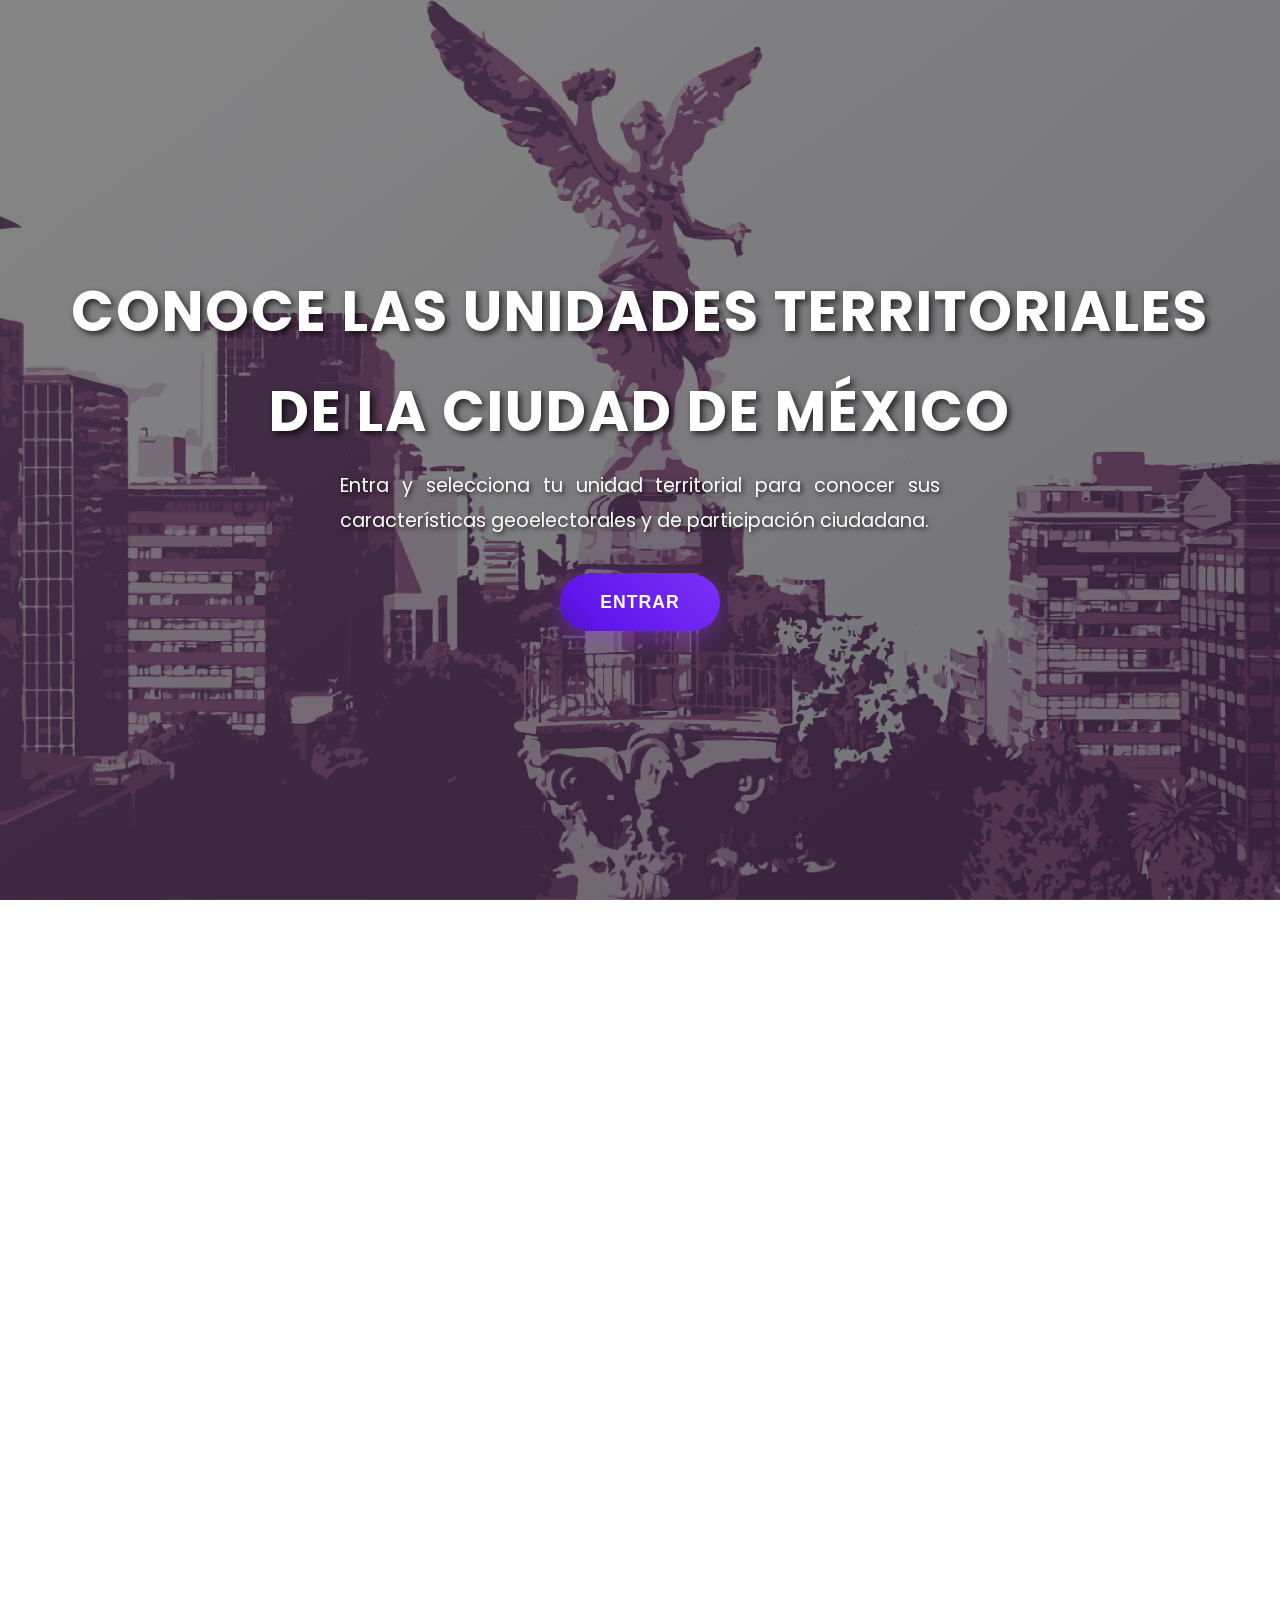
==== commit 90f6b622: "Styles: Hidden Social Menu" ====
--- a/index.html
+++ b/index.html
@@ -6,7 +6,7 @@
     <meta name="viewport" content="width=device-width, initial-scale=1.0"/>
     <title>Sistema de Consulta - IECM</title>
     <link rel="stylesheet" href="styles/stylesIndex.css" />
-    <link rel="stylesheet" href="styles/stylesDescargas.css" />
+    <!-- <link rel="stylesheet" href="styles/stylesDescargas.css" /> -->
     <link href="https://fonts.googleapis.com/css2?family=Poppins:wght@300;400;500;600;700&display=swap" rel="stylesheet">
     <script src="https://cdn.jsdelivr.net/npm/sweetalert2@11"></script>
     <link href="https://fonts.googleapis.com/css2?family=Poppins:wght@300;400;500;600;700&display=swap" rel="stylesheet">
@@ -178,7 +178,7 @@
 
 
         <!-- MENU LATERAL DERECHO -->
-        <div class="social-menu">
+        <div class="social-menu hidden">
 
             <a href="https://www.facebook.com/InstitutoElectoralCM" target="_blank" class="facebook" data-tooltip="Síguenos en Facebook"><i class="fab fa-facebook-f"></i></a>
             <a href="https://www.instagram.com/ie_cm/" target="_blank" class="instagram" data-tooltip="Síguenos en Instagram"><i class="fab fa-instagram"></i></a>
@@ -229,8 +229,6 @@
                     <h3>SUBDIRECCIÓN DE INFORMACIÓN GEOGRÁFICA</h3>
                     <hr>
                     <h4>José Carlos Rueda Pérez</h4>
-                    <!-- <h5>(Encargado de Despacho de la Subdirección de Información Geográfica)</h5> -->
-                    <h5>(Encargado de Despacho)</h5>
 
 
                 </div>
@@ -273,9 +271,9 @@
                     <hr>
                     <ul>
                         <li>Caren Liliana López López</li>
-                        <li>Flor Araceli Ruiz Peña</li>
-                        <li>León Felipe Neri Padua Hernández</li>
                         <li>Moisés Ibarra Mejía</li>
+                        <li>Samuel Carrada Cruz</li>
+                        <li>Edgar Eduardo Díaz López</li>
                     </ul>
 
                 </div>
@@ -1384,7 +1382,7 @@
         <div id="mapa"></div>
     </div>
 
-    <!-- Modal de Bienvenida para el Mapa -->
+        <!-- Modal de Bienvenida para el Mapa -->
         <div class="modal-overlay-mapa" id="welcomeModalMapa" style="display: none;">
 
             <div class="welcome-modal-mapa">
@@ -1399,7 +1397,7 @@
                 <div class="modal-content-mapa">
                     <p class="intro-text-mapa">
                         Descubre las <b>características geoelectorales y de participación ciudadana</b>
-                        de las Unidades Territoriales a través de dos métodos de búsqueda diseñados para facilitar la navegación:
+                        de las Unidades Territoriales a través de tres métodos de búsqueda diseñados para facilitar la navegación:
                     </p>
 
                     <!-- Métodos de búsqueda -->
@@ -1451,6 +1449,28 @@
                         </div>
                     </div>
 
+                    <!-- NUEVO: Método 3 - Búsqueda por mi ubicación (ancho completo) -->
+                    <div class="method-card-mapa method-card-mapa--full">
+                        <div class="method-icon-mapa" aria-hidden="true">
+                            <svg viewBox="0 0 24 24" xmlns="http://www.w3.org/2000/svg" role="img" aria-label="Ubicación">
+                                <title>Ubicación</title>
+                                <path d="M21 10c0 7-9 13-9 13s-9-6-9-13a9 9 0 0 1 18 0z" stroke="currentColor" stroke-width="1.5" fill="none" stroke-linejoin="round"/>
+                                <circle cx="12" cy="10" r="3" stroke="currentColor" stroke-width="1.5" fill="none"/>
+                            </svg>
+                        </div>
+                        <div class="method-full-texto-mapa">
+                            <h3 class="method-title-mapa">Búsqueda por mi Ubicación</h3>
+                            <p class="method-description-mapa">
+                                Usa el botón de ubicación en el mapa para encontrar automáticamente tu Unidad Territorial a partir de tu posición actual.
+                            </p>
+                            <ul class="method-steps-mapa">
+                                <li>Permite el acceso a tu ubicación cuando el navegador lo solicite</li>
+                                <li>El sistema detectará tu Demarcación y cargará sus Unidades Territoriales</li>
+                                <li>Selecciona tu Unidad Territorial y accede a sus datos sociodemográficos</li>
+                            </ul>
+                        </div>
+                    </div>
+
                     <!-- Sección de beneficios -->
                     <div class="benefits-section-mapa">
                         <h3 class="benefits-title-mapa">¿Qué información encontrarás?</h3>
--- a/styles/stylesIndex.css
+++ b/styles/stylesIndex.css
@@ -601,6 +601,9 @@
   border-radius: 12px 0 0 12px;
   z-index: 1000;
 }
+.social-menu.hidden {
+  display: none !important;
+}
 
 .social-menu a {
   position: relative;
@@ -765,12 +768,6 @@
 .credits-content button:hover {
   background: #ddd;
 }
-
-
-
-
-
-
 
 /* ===== ANIMACIONES SPINNER ORBITS ===== */
 .spinner-box {
@@ -1784,10 +1781,6 @@
     transform: scale(1.05);
 }
 
-/* Asegurar que el modal del mapa esté sobre todo */
-.modal-overlay-mapa {
-    z-index: 3002 !important;
-}
 /***********************************************************************************************************************************************
                                                     MAPA RESPONSIVE
 *************************************************************************************************************************************************/
@@ -2055,7 +2048,7 @@
     display: none;              /* ← importante */
     align-items: center;
     justify-content: center;
-    z-index: 1000;
+    z-index: 3002 !important;
 }
 
 
@@ -2381,6 +2374,54 @@
     }
 }
 
+/* Variante de ancho completo para el método de búsqueda por ubicación */
+.method-card-mapa--full {
+    display: flex;
+    align-items: center;
+    gap: 25px;
+    width: 100%;
+    box-sizing: border-box;
+    margin-bottom: 40px;
+    padding: 25px 30px;
+    grid-column: 1 / -1;
+}
+
+/* El ícono usa .method-icon-mapa sin modificar; solo evitamos que se encoja */
+.method-card-mapa--full .method-icon-mapa {
+    flex-shrink: 0;
+    margin-bottom: 0; /* en las otras tarjetas tiene margin-bottom:20px por el layout vertical, aquí no aplica */
+}
+
+.method-full-texto-mapa {
+    flex: 1;
+    min-width: 0; /* evita que el texto largo empuje el contenedor */
+}
+
+.method-full-texto-mapa .method-title-mapa {
+    margin-bottom: 8px;
+}
+
+.method-full-texto-mapa .method-description-mapa {
+    margin-bottom: 12px;
+}
+
+.method-full-texto-mapa .method-steps-mapa li {
+    margin-bottom: 6px;
+}
+
+/* Responsive: apilar icono y texto en móvil */
+@media (max-width: 768px) {
+    .method-card-mapa--full {
+        flex-direction: column;
+        align-items: flex-start;
+        gap: 15px;
+        margin-bottom: 20px;
+    }
+}
+.method-icon-mapa svg {
+    width: 50px;
+    height: 50px;
+}
 
 /***********************************************************************************************************************************************
                                                     VISTA DE LA NOTA METODOLOGICA
@@ -4038,11 +4079,60 @@
 .btn-descargar {
   background: #4c1476;
   color: white;
-}
-
-.btn-cerrar {
+  border: 2px solid #4c1476;
+}
+
+.btn-descargar:hover{
+  background: #ffffff;
+  color: #4c1476;
+  border: 2px solid #520c8b;
+  cursor: pointer;
+  transition: background 0.2s ease, color 0.2s ease;
+}
+
+.btn-cerrar{
   background: #999;
   color: white;
+  border: 2px solid #999;
+}
+
+.btn-cerrar:hover{
+  background: #f65c5c;
+  color: white;
+  border: 2px solid #d93c3c;
+  cursor: pointer;
+  transition: background 0.2s ease, color 0.2s ease;
+}
+
+.checkbox-item-todos {
+    border-bottom: 1px solid #ddd;
+    padding-bottom: 8px;
+    margin-bottom: 8px;
+    display: block;
+}
+.botones-descarga {
+    display: flex;
+    flex-wrap: wrap;
+    gap: 10px;
+    margin-top: 10px;
+}
+
+.btn-seleccionar-todos {
+    background: #ffffff;
+    color: #520c8b;
+    border: 2px solid #520c8b;
+    border-radius: 8px;
+    padding: 10px 16px;
+    font-weight: 600;
+    font-size: 13px;
+    cursor: pointer;
+    transition: background 0.2s ease, color 0.2s ease;
+    margin: 5px;
+}
+
+.btn-seleccionar-todos:hover {
+    background: #520c8b;
+    color: #ffffff;
 }
 
 
@@ -4756,7 +4846,7 @@
 }
 
 .texto-infografia-glosario a{
-  color: blue;
+  color: rgb(0, 0, 0);
 }
 
 
